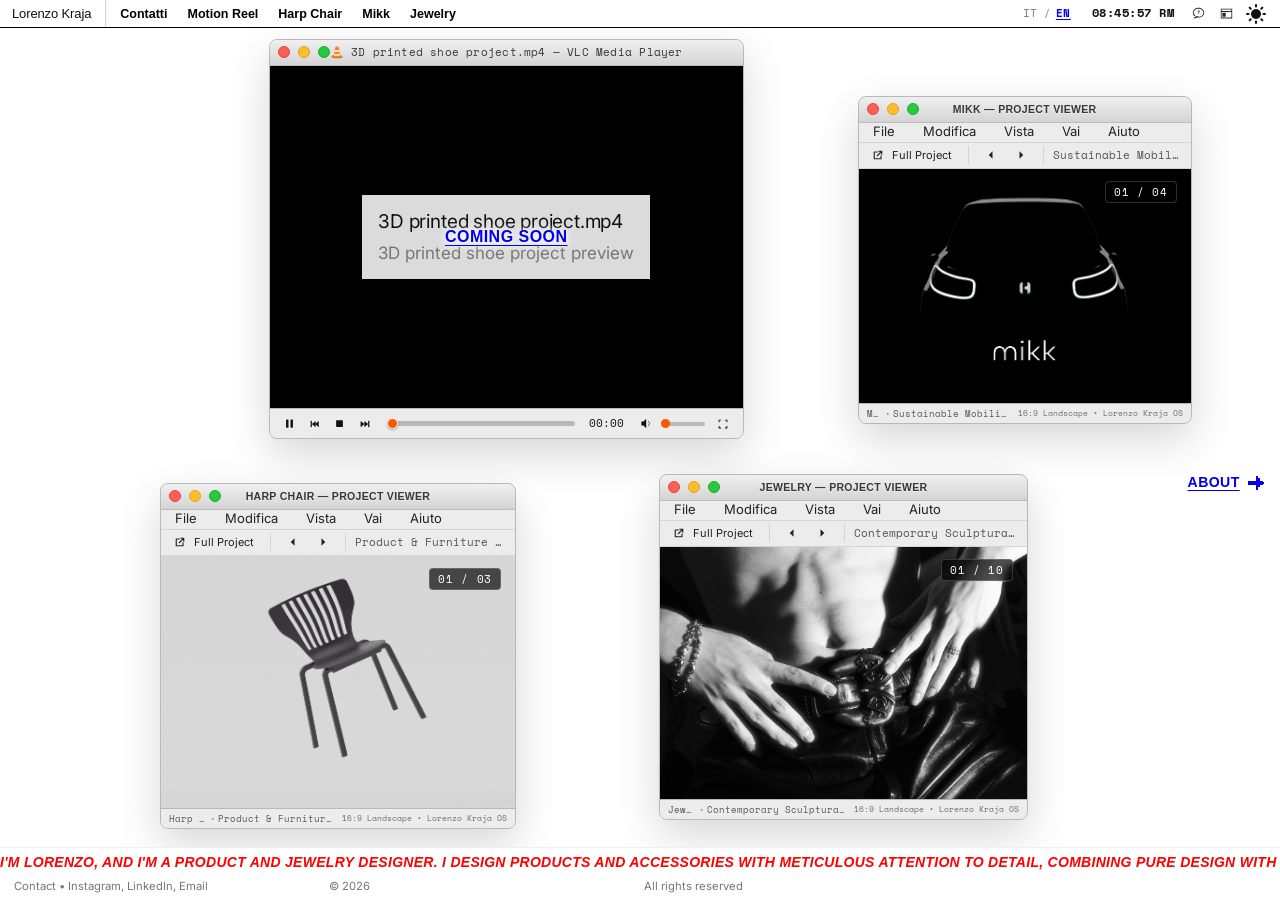
==== index.html @ 07483ec2 "semi def" ====
<!DOCTYPE html>
<html lang="en" dir="ltr">
<head>
    <meta charset="UTF-8">
    <meta name="viewport" content="width=device-width, initial-scale=1.0">
    <title>Lorenzo Kraja — Product & Jewelry Designer</title>
    <meta name="description" content="Product & Jewelry designer che esplora l'intersezione tra materia, scultura indossabile e design industriale.">

    <!-- Open Graph -->
    <meta property="og:type" content="website">
    <meta property="og:title" content="Lorenzo Kraja — Product & Jewelry Designer">
    <meta property="og:description" content="Product & Jewelry designer che esplora l'intersezione tra materia, scultura indossabile e design industriale.">

    <!-- Twitter -->
    <meta name="twitter:card" content="summary_large_image">
    <meta name="twitter:title" content="Lorenzo Kraja — Product & Jewelry Designer">
    <meta name="twitter:description" content="Product & Jewelry designer che esplora l'intersezione tra materia, scultura indossabile e design industriale.">

    <meta name="view-transition" content="same-origin">
    <script>
        (function() {
            var t = sessionStorage.getItem('macos_space_transition');
            if (t === 'to_about') document.documentElement.dataset.vtDirection = 'forward';
            else if (t === 'to_portfolio') document.documentElement.dataset.vtDirection = 'backward';
            if (sessionStorage.getItem('site_intro_played')) {
                document.documentElement.classList.add('intro-already-played');
            }
        })();
    </script>
    <link rel="stylesheet" href="css/style.css">
</head>
<body>
    <!-- Site Intro Splash Overlay -->
    <div id="site-intro-overlay" class="site-intro-overlay" aria-label="Lorenzo Kraja Intro Splash" role="dialog" aria-modal="true">
        <div class="intro-film-grain" aria-hidden="true"></div>
        <div class="intro-logo-center">
            <span class="intro-logo-text">Lorenzo Kraja</span>
        </div>
    </div>

    <div class="film-grain" aria-hidden="true"></div>
    <div id="app"></div>

    <script src="js/i18n.js"></script>
    <script src="js/main.js"></script>
</body>
</html>
---- css/style.css ----
/* ============================================================
   PORTFOLIO — Stylesheet
   ============================================================ */

@import url('https://fonts.googleapis.com/css2?family=Courier+Prime:ital,wght@0,400;0,700;1,400&family=EB+Garamond:ital,wght@1,400;1,500;1,600&family=Inter:wght@400;500;600&family=Newsreader:ital,opsz,wght@1,6..72,400;1,6..72,500;1,6..72,600&family=Space+Mono&display=swap');

/* --- Reset & Base ------------------------------------------ */
*,
*::before,
*::after {
    box-sizing: border-box;
    margin: 0;
    padding: 0;
}

html {
    -webkit-font-smoothing: antialiased;
    -moz-osx-font-smoothing: grayscale;
}

/* --- Color Variables & Dark Theme --- */
:root {
    --bg-color: #ffffff;
    --text-color: #111111;
    --text-muted: #767676;
    --nav-bg: rgba(255, 255, 255, 0.90);
    --border-color: #efefef;
    --media-bg: #f4f4f4;
    --placeholder-bg: rgba(255, 255, 255, 0.86);
    --grain-opacity: 0.16;
    /* Opacità grana tema chiaro (modificabile da 0.0 a 1.0) */

    /* Window Theme (Light / Neutral #ececec with Virgil Abloh silver-gray gradient titlebar) */
    --win-bg: #ececec;
    --win-border: #b8b8b8;
    --win-title-bg: linear-gradient(180deg, #f0f0f0 0%, #e2e2e2 50%, #d4d4d4 100%);
    --win-title-color: #383838;
    --win-title-border: #bcbcbc;
    --win-menubar-bg: #ececec;
    --win-menubar-color: #222222;
    --win-toolbar-bg: #ececec;
    --win-toolbar-border: #d4d4d4;
    --win-btn-bg: #dedede;
    --win-btn-hover: #ffffff;
    --win-btn-border: #c8c8c8;
    --win-status-bg: #ececec;
    --win-status-color: #555555;
    --win-video-bg: #000000;
    --retro-blue: #0000ee;
}

body.dark-theme {
    --bg-color: #202020;
    --text-color: #ffffff;
    --text-muted: #ffffff;
    --nav-bg: rgba(32, 32, 32, 0.90);
    --border-color: #383838;
    --media-bg: #2a2a2a;
    --placeholder-bg: rgba(32, 32, 32, 0.88);
    --grain-opacity: 0.12;
    /* Opacità grana tema scuro (modificabile da 0.0 a 1.0) */
    --retro-blue: #4d94ff;

    /* Window Theme (Dark / Charcoal with sleek dark-gray gradient titlebar) */
    --win-bg: #202020;
    --win-border: #383838;
    --win-title-bg: linear-gradient(180deg, #363636 0%, #2b2b2b 50%, #222222 100%);
    --win-title-color: #e2e2e2;
    --win-title-border: #1a1a1a;
    --win-menubar-bg: #222222;
    --win-menubar-color: #d8dee9;
    --win-toolbar-bg: #262626;
    --win-toolbar-border: #353535;
    --win-btn-bg: #333333;
    --win-btn-hover: #404040;
    --win-btn-border: #444444;
    --win-status-bg: #1c1c1c;
    --win-status-color: #9aa2b1;
    --win-video-bg: #141414;
}

body {
    background-color: var(--bg-color);
    color: var(--text-color);
    font-family: 'Inter', -apple-system, BlinkMacSystemFont, sans-serif;
    font-size: 17px;
    line-height: 1.35;
    margin: 0;
    padding: 0;
    min-height: 100vh;
    transition: background-color 0.3s ease, color 0.3s ease;
    overflow-x: hidden;
}

/* Base background layer in DOM stack so mix-blend-mode blends with page background */
body::before {
    content: "";
    position: fixed;
    inset: 0;
    background-color: var(--bg-color);
    z-index: -2;
    pointer-events: none;
    transition: background-color 0.3s ease;
}

/* --- Seamless Animated Film Grain Overlay --- */
.film-grain {
    position: fixed;
    top: -100%;
    left: -100%;
    width: 300%;
    height: 300%;
    background-image: url('../assets/noise.png');
    background-repeat: repeat;
    background-size: 512px 512px;
    opacity: var(--grain-opacity, 0.16);
    pointer-events: none;
    z-index: 0;
    /* Rimane sotto a testi e immagini (che sono a z-index: 1) */
    animation: animateGrain 8s steps(10) infinite;
    will-change: transform;
}

@keyframes animateGrain {

    0%,
    100% {
        transform: translate(0, 0);
    }

    10% {
        transform: translate(-5%, -10%);
    }

    20% {
        transform: translate(-15%, -20%);
    }

    30% {
        transform: translate(-5%, -10%);
    }

    40% {
        transform: translate(-15%, -20%);
    }

    50% {
        transform: translate(-5%, -10%);
    }

    60% {
        transform: translate(-15%, -20%);
    }

    70% {
        transform: translate(-5%, -10%);
    }

    80% {
        transform: translate(-15%, -20%);
    }

    90% {
        transform: translate(-5%, -10%);
    }
}

@media (prefers-reduced-motion: reduce) {
    .film-grain {
        animation: none;
    }
}

#app {
    position: relative;
    z-index: 1;
}

a {
    color: var(--text-color);
    text-decoration: none;
    transition: color 0.3s ease, opacity 0.2s ease;
}

a:hover {
    opacity: 0.6;
}

button {
    font-family: inherit;
    cursor: pointer;
}

/* --- Theme Toggle Switch (Animated Sun / Moon Icons) --- */
.nb-clock-toggle-wrap {
    display: inline-flex;
    align-items: center;
    gap: 12px;
    margin-left: auto;
}

#live-clock {
    font-family: 'Space Mono', monospace;
    font-size: 12px;
    font-weight: 700;
    letter-spacing: 0.04em;
    min-width: 90px;
    text-align: right;
    display: inline-block;
    color: inherit;
    user-select: none;
}

.nb-theme-toggle {
    background: none;
    border: none;
    padding: 2px;
    cursor: pointer;
    display: inline-flex;
    align-items: center;
    justify-content: center;
    color: inherit;
    outline: none;
    width: 24px;
    height: 24px;
    position: relative;
    user-select: none;
    -webkit-tap-highlight-color: transparent;
    transition: opacity 0.2s ease, transform 0.2s ease;
}

.nb-theme-toggle:hover {
    opacity: 0.75;
    transform: scale(1.08);
}

.nb-theme-toggle:active {
    transform: scale(0.92);
}

.nb-theme-icon-wrap {
    position: relative;
    width: 20px;
    height: 20px;
    display: flex;
    align-items: center;
    justify-content: center;
}

.nb-theme-icon {
    position: absolute;
    inset: 0;
    width: 20px;
    height: 20px;
    pointer-events: none;
    transition: transform 0.42s cubic-bezier(0.16, 1, 0.3, 1),
        opacity 0.32s cubic-bezier(0.16, 1, 0.3, 1);
}

/* Light Theme (Default):
   Sun is black (#111111), fully visible and resting at 0deg.
   Moon is hidden, rotated out at -85deg and scaled down. */
.nb-theme-icon-sun {
    opacity: 1;
    transform: rotate(0deg) scale(1);
    color: var(--text-color);
}

.nb-theme-icon-moon {
    opacity: 0;
    transform: rotate(-85deg) scale(0.35);
    color: var(--text-color);
}

/* Dark Theme (body.dark-theme):
   Sun rotates out, scales down and fades out.
   Moon smoothly rotates into view from -85deg to 0deg, scales up to 1 and becomes white (#ffffff). */
body.dark-theme .nb-theme-icon-sun {
    opacity: 0;
    transform: rotate(85deg) scale(0.35);
}

body.dark-theme .nb-theme-icon-moon {
    opacity: 1;
    transform: rotate(0deg) scale(1);
    color: var(--text-color);
}

/* --- Mobile Hamburger Toggle Button (Desktop: hidden) --- */
.nb-menu-toggle {
    display: none;
    background: none;
    border: none;
    padding: 0;
    width: 28px;
    height: 28px;
    align-items: center;
    justify-content: center;
    color: inherit;
    cursor: pointer;
    outline: none;
    user-select: none;
    -webkit-tap-highlight-color: transparent;
    transition: opacity 0.2s ease, transform 0.15s ease;
}

.nb-menu-toggle:hover {
    opacity: 0.75;
}

.nb-menu-toggle:active {
    transform: scale(0.92);
}

.nb-menu-icon {
    width: 18px;
    height: 12px;
    display: flex;
    flex-direction: column;
    justify-content: space-between;
    pointer-events: none;
}

.nb-menu-line {
    display: block;
    width: 100%;
    height: 1.5px;
    background-color: currentColor;
    border-radius: 1px;
    transition: transform 0.28s cubic-bezier(0.16, 1, 0.3, 1),
        opacity 0.2s ease,
        background-color 0.25s ease;
    transform-origin: center;
}

/* Transizione morbida in 'X' quando aperto */
.nb-menu-toggle.is-open .nb-line-top {
    transform: translateY(5.25px) rotate(45deg);
}

.nb-menu-toggle.is-open .nb-line-bottom {
    transform: translateY(-5.25px) rotate(-45deg);
}

.nb-mobile-menu {
    display: none;
}

/* ============================================================
   CLASSIC MAC OS SYSTEM 7 TOP MENU BAR & DROPDOWN ("TENDINA")
   ============================================================ */
.mac-top-nav {
    position: relative;
    top: 0;
    left: 0;
    right: 0;
    width: 100%;
    height: 28px;
    flex: 0 0 28px;
    z-index: 1000;
    background: #ffffff;
    border-bottom: 1px solid #000000;
    display: flex;
    align-items: center;
    justify-content: space-between;
    padding: 0 12px;
    box-sizing: border-box;
    font-family: 'Chicago', 'Geneva', -apple-system, BlinkMacSystemFont, 'Segoe UI', Roboto, sans-serif;
    user-select: none;
    -webkit-user-select: none;
}

body.dark-theme .mac-top-nav {
    background: #1c1c1e;
    border-bottom: 1px solid #38383a;
    color: #ffffff;
}

.mac-nav-left {
    display: flex;
    align-items: center;
    height: 100%;
    gap: 0;
}

.mac-nav-brand {
    font-size: 13px;
    font-weight: 700;
    color: #000000;
    text-decoration: none;
    padding: 0 14px 0 0;
    height: 100%;
    display: inline-flex;
    align-items: center;
    letter-spacing: -0.01em;
    white-space: nowrap;
    border-right: 1px solid #d4d4d4;
    margin-right: 4px;
}

body.dark-theme .mac-nav-brand {
    color: #ffffff;
    border-right-color: #38383a;
}

.mac-menu-bar-items {
    display: flex;
    align-items: center;
    height: 100%;
    gap: 0;
}

.mac-menu-item {
    position: relative;
    height: 100%;
    display: inline-flex;
    align-items: center;
}

.mac-menu-title {
    background: transparent;
    border: none;
    outline: none;
    height: 100%;
    padding: 0 10px;
    font-family: inherit;
    font-size: 12.5px;
    font-weight: 700;
    color: #000000;
    cursor: pointer;
    display: inline-flex;
    align-items: center;
    white-space: nowrap;
    transition: background 0.08s ease, color 0.08s ease;
}

body.dark-theme .mac-menu-title {
    color: #f2f2f7;
}

/* Classic Mac OS Active / Highlight state: Inverted colors */
.mac-menu-title:hover,
.mac-menu-title.is-active,
.mac-menu-item.is-open .mac-menu-title {
    background: #000000 !important;
    color: #ffffff !important;
}

body.dark-theme .mac-menu-title:hover,
body.dark-theme .mac-menu-title.is-active,
body.dark-theme .mac-menu-item.is-open .mac-menu-title {
    background: #ffffff !important;
    color: #000000 !important;
}

/* --- Right Side: Clock, Icons, Theme Toggle --- */
.mac-nav-right {
    display: flex;
    align-items: center;
    height: 100%;
    gap: 8px;
}

/* --- Mac OS Language Switcher (IT / EN) --- */
.mac-lang-switch {
    display: inline-flex;
    align-items: center;
    gap: 3px;
    font-family: 'Geneva', 'Chicago', 'Space Mono', monospace;
    font-size: 11px;
    font-weight: 600;
    line-height: 1;
    user-select: none;
    -webkit-user-select: none;
    margin-right: 4px;
}

.mac-lang-btn {
    background: transparent;
    border: none;
    padding: 2px 3px;
    margin: 0;
    font-family: inherit;
    font-size: 11px;
    font-weight: 500;
    letter-spacing: 0.04em;
    color: #767676;
    cursor: pointer;
    border-radius: 2px;
    transition: color 0.15s ease, background-color 0.15s ease;
    text-transform: uppercase;
    line-height: 1;
}

.mac-lang-btn:hover {
    color: #000000;
    background-color: rgba(0, 0, 0, 0.06);
}

.mac-lang-btn.active {
    color: #0000ee;
    font-weight: 700;
    text-decoration: underline;
    text-underline-offset: 2px;
}

.mac-lang-sep {
    color: #a8a8a8;
    font-size: 10px;
    line-height: 1;
    pointer-events: none;
}

body.dark-theme .mac-lang-btn {
    color: #8e8e8e;
}

body.dark-theme .mac-lang-btn:hover {
    color: #ffffff;
    background-color: rgba(255, 255, 255, 0.08);
}

body.dark-theme .mac-lang-btn.active {
    color: #4d94ff;
    font-weight: 700;
}

body.dark-theme .mac-lang-sep {
    color: #666666;
}

/* Dedicated Monograph Pages Nav Bar (nb-clock-toggle-wrap) */
.nb-clock-toggle-wrap .mac-lang-switch {
    margin-right: 8px;
}

.mac-clock {
    font-family: 'Geneva', 'Chicago', 'Space Mono', monospace;
    font-size: 11.5px;
    font-weight: 600;
    color: #000000;
    padding: 0 6px;
    letter-spacing: 0.02em;
    white-space: nowrap;
}

body.dark-theme .mac-clock {
    color: #ffffff;
}

.mac-help-icon,
.mac-app-icon {
    display: inline-flex;
    align-items: center;
    justify-content: center;
    width: 20px;
    height: 20px;
    color: #000000;
    opacity: 0.85;
    cursor: default;
}

body.dark-theme .mac-help-icon,
body.dark-theme .mac-app-icon {
    color: #ffffff;
}

.mac-theme-toggle {
    background: transparent;
    border: none;
    cursor: pointer;
    padding: 2px;
    display: inline-flex;
    align-items: center;
    justify-content: center;
    color: inherit;
    border-radius: 4px;
}

.mac-theme-toggle:hover {
    background: rgba(0, 0, 0, 0.08);
}

body.dark-theme .mac-theme-toggle:hover {
    background: rgba(255, 255, 255, 0.15);
}

.mac-menu-toggle {
    display: none;
    background: transparent;
    border: none;
    cursor: pointer;
    padding: 4px;
    color: inherit;
}

/* ============================================================
   HOVER PREVIEW POPOVER ("Finestrella di anteprima")
   ============================================================ */
.mac-preview-popover {
    position: absolute;
    top: calc(100% + 1px);
    left: 0;
    width: 215px;
    background: #ffffff;
    border: 1px solid #000000;
    box-shadow: 2px 2px 0px #000000;
    z-index: 1050;
    display: none;
    pointer-events: none;
    opacity: 0;
    transform: translateY(2px);
    transition: opacity 0.12s ease, transform 0.12s ease;
    text-align: left;
}

body.dark-theme .mac-preview-popover {
    background: #1c1c1e;
    border-color: #48484a;
    box-shadow: 2px 2px 0px rgba(0, 0, 0, 0.8);
    color: #ffffff;
}

/* Show on hover */
.mac-menu-item:hover > .mac-preview-popover {
    display: block;
    pointer-events: auto;
    opacity: 1;
    transform: translateY(0);
}

/* Bridge invisible gap so mouse can enter the popover smoothly */
.mac-preview-popover::before {
    content: '';
    position: absolute;
    top: -6px;
    left: 0;
    right: 0;
    height: 6px;
}

/* When dropdown is open, suppress hover popover */
.mac-menu-has-dropdown.is-open > .mac-preview-popover {
    display: none !important;
}

.mac-popover-titlebar {
    height: 17px;
    background: repeating-linear-gradient(to bottom, #000000 0px, #000000 1px, #ffffff 1px, #ffffff 3px);
    border-bottom: 1px solid #000000;
    display: flex;
    align-items: center;
    justify-content: space-between;
    padding: 0 4px;
    box-sizing: border-box;
}

body.dark-theme .mac-popover-titlebar {
    background: repeating-linear-gradient(to bottom, #555555 0px, #555555 1px, #1c1c1e 1px, #1c1c1e 3px);
    border-bottom-color: #48484a;
}

.mac-popover-close {
    width: 9px;
    height: 9px;
    border: 1px solid #000000;
    background: #ffffff;
    box-shadow: inset 1px 1px 0 #777777;
    flex-shrink: 0;
}

body.dark-theme .mac-popover-close {
    border-color: #555555;
    background: #2c2c2e;
}

.mac-popover-zoom {
    width: 9px;
    height: 9px;
    border: 1px solid #000000;
    background: #ffffff;
    box-shadow: inset -1px -1px 0 #777777;
    flex-shrink: 0;
}

body.dark-theme .mac-popover-zoom {
    border-color: #555555;
    background: #2c2c2e;
}

.mac-popover-title {
    background: #ffffff;
    padding: 0 5px;
    font-size: 9.5px;
    font-weight: 700;
    color: #000000;
    text-transform: uppercase;
    letter-spacing: 0.04em;
    white-space: nowrap;
}

body.dark-theme .mac-popover-title {
    background: #1c1c1e;
    color: #ffffff;
}

.mac-popover-body {
    padding: 8px;
    display: flex;
    flex-direction: column;
    gap: 6px;
}

.mac-popover-thumb {
    width: 100%;
    height: 105px;
    border: 1px solid #000000;
    overflow: hidden;
    background: #ececec;
}

body.dark-theme .mac-popover-thumb {
    border-color: #48484a;
    background: #2c2c2e;
}

.mac-popover-thumb img {
    width: 100%;
    height: 100%;
    object-fit: cover;
    display: block;
}

.mac-popover-meta {
    display: flex;
    flex-direction: column;
    gap: 2px;
}

.mac-popover-meta strong {
    font-size: 11.5px;
    font-weight: 700;
    color: #000000;
}

body.dark-theme .mac-popover-meta strong {
    color: #ffffff;
}

.mac-popover-meta span {
    font-size: 10px;
    color: #666666;
}

body.dark-theme .mac-popover-meta span {
    color: #a0a0a5;
}

.mac-popover-tag {
    font-size: 9.5px !important;
    font-weight: 700 !important;
    color: var(--retro-blue) !important;
    letter-spacing: 0.04em;
    text-transform: uppercase;
    margin-top: 1px;
}

.mac-popover-action {
    font-size: 10px !important;
    font-weight: 600 !important;
    color: var(--retro-blue) !important;
    cursor: pointer;
    margin-top: 2px;
}

.mac-popover-link {
    font-size: 10.5px;
    font-weight: 700;
    color: var(--retro-blue) !important;
    text-decoration: underline !important;
    text-underline-offset: 2px;
    margin-top: 2px;
    display: inline-block;
}

/* Contact Popover specific */
.mac-popover-header-row {
    display: flex;
    align-items: center;
    gap: 8px;
}

.mac-popover-avatar {
    width: 32px;
    height: 32px;
    border: 1px solid #000000;
    background: #000000;
    color: #ffffff;
    display: flex;
    align-items: center;
    justify-content: center;
    font-size: 12px;
    font-weight: 700;
    flex-shrink: 0;
}

body.dark-theme .mac-popover-avatar {
    background: #ffffff;
    color: #000000;
}

.mac-popover-hint {
    font-size: 10px;
    color: #444444;
    padding: 4px 6px;
    background: #f4f4f4;
    border: 1px dashed #cccccc;
    margin-top: 4px;
    text-align: center;
}

body.dark-theme .mac-popover-hint {
    background: #252528;
    border-color: #48484a;
    color: #c0c0c5;
}

/* ============================================================
   CLASSIC MAC OS CONTACT DROPDOWN MENU ("Tendina")
   ============================================================ */
.mac-dropdown-menu {
    position: absolute;
    top: 100%;
    left: 0;
    min-width: 250px;
    background: #ffffff;
    border: 1px solid #000000;
    box-shadow: 2px 2px 0px #000000;
    padding: 3px 0;
    z-index: 1200;
    display: none;
    box-sizing: border-box;
}

body.dark-theme .mac-dropdown-menu {
    background: #1c1c1e;
    border-color: #555555;
    box-shadow: 2px 2px 0px rgba(0, 0, 0, 0.85);
}

.mac-dropdown-menu::before {
    content: '';
    position: absolute;
    top: -6px;
    left: 0;
    right: 0;
    height: 6px;
}

.mac-dropdown-menu.is-open,
.mac-menu-has-dropdown:hover > .mac-dropdown-menu {
    display: block !important;
}

.mac-menu-has-dropdown:hover > .mac-menu-title {
    background: #000000 !important;
    color: #ffffff !important;
}

body.dark-theme .mac-menu-has-dropdown:hover > .mac-menu-title {
    background: #ffffff !important;
    color: #000000 !important;
}

.mac-dropdown-item {
    display: flex;
    align-items: center;
    gap: 9px;
    padding: 5px 12px;
    color: #000000;
    text-decoration: none;
    font-size: 12px;
    font-weight: 500;
    line-height: 1.35;
    cursor: pointer;
    user-select: none;
    -webkit-user-select: none;
    transition: background 0.05s ease, color 0.05s ease;
}

body.dark-theme .mac-dropdown-item {
    color: #f2f2f7;
}

/* Classic Mac OS menu hover: Solid inversion */
.mac-dropdown-item:hover {
    background: #000000 !important;
    color: #ffffff !important;
}

body.dark-theme .mac-dropdown-item:hover {
    background: #007aff !important;
    color: #ffffff !important;
}

.mac-item-icon {
    width: 15px;
    height: 15px;
    display: inline-flex;
    align-items: center;
    justify-content: center;
    flex-shrink: 0;
    color: currentColor;
}

.mac-item-text {
    flex: 1;
    white-space: nowrap;
}

.mac-item-arrow {
    font-size: 11px;
    opacity: 0.7;
    margin-left: 6px;
}

.mac-dropdown-divider {
    height: 1px;
    background: #000000;
    margin: 4px 1px;
    border: none;
}

body.dark-theme .mac-dropdown-divider {
    background: #444446;
}

/* ============================================================
   RESPONSIVE ADAPTATIONS (<= 900px)
   ============================================================ */
@media (max-width: 900px) {
    .mac-top-nav {
        padding: 0 8px;
    }

    .mac-menu-bar-items,
    .mac-help-icon,
    .mac-app-icon {
        display: none !important;
    }

    .mac-menu-toggle {
        display: inline-flex !important;
    }
}

/* --- Top Navigation (Clean Two-Column Layout: Logo Left, Utilities Right) --- */
.nb-top-nav {
    position: absolute;
    top: 0;
    left: 0;
    right: 0;
    width: 100%;
    z-index: 100;
    background: transparent;
    display: flex;
    justify-content: space-between;
    align-items: center;
    padding: 10px 14px 12px 14px;
    font-size: 16px;
    color: var(--text-color);
    transition: color 0.25s ease;
    pointer-events: none;
    box-sizing: border-box;
}

.nb-nav-col-1,
.nb-nav-col-4 {
    color: var(--text-color);
    transition: color 0.25s ease, text-shadow 0.25s ease;
    display: flex;
    align-items: center;
    pointer-events: auto;
}

.nb-nav-col-4 {
    justify-content: flex-end;
}

.nb-nav-col-1 a,
.nb-nav-col-4 a {
    color: inherit;
    transition: color 0.25s ease, opacity 0.2s ease, text-shadow 0.25s ease;
}

/* Inversione monocromatica (bianco puro con ombra morbida quando passa sopra immagini) */
.nb-nav-col-1.nb-contrast-invert,
.nb-nav-col-4.nb-contrast-invert {
    color: #ffffff !important;
    text-shadow: 0 1px 4px rgba(0, 0, 0, 0.55);
}

.nb-nav-col-1.nb-contrast-invert a,
.nb-nav-col-4.nb-contrast-invert a {
    color: #ffffff !important;
    text-shadow: 0 1px 4px rgba(0, 0, 0, 0.55);
}

.nb-contrast-invert .nb-theme-icon {
    color: #ffffff !important;
    filter: drop-shadow(0 1px 4px rgba(0, 0, 0, 0.65));
}

.nb-contrast-invert .nb-menu-line {
    background-color: #ffffff !important;
    box-shadow: 0 1px 4px rgba(0, 0, 0, 0.65);
}

.nb-nav-home-link {
    text-decoration: none;
    color: inherit;
    cursor: pointer;
    font-weight: 500;
    display: inline-flex;
    align-items: center;
    gap: 10px;
    position: relative;
    white-space: nowrap;
    min-height: 22px;
    transition: opacity 0.2s ease, color 0.25s ease;
}

.nb-nav-home-link:hover {
    opacity: 0.82;
}

.nb-nav-about-top {
    font-family: inherit;
    font-size: 16px;
    font-weight: 500;
    text-decoration: none;
    color: inherit;
    margin-right: 28px;
    display: inline-flex;
    align-items: center;
    line-height: 1;
    white-space: nowrap;
    transition: opacity 0.2s ease, color 0.25s ease;
}

.nb-nav-about-top:hover {
    opacity: 0.72;
}

.nb-nav-home-text {
    display: inline-block !important;
    opacity: 1 !important;
    visibility: visible !important;
}

.nb-nav-logo-dock {
    display: none !important;
}

/* --- Docking 3D Spinning Logo GIF --- */
.nb-nav-logo-dock {
    position: absolute;
    top: 1px;
    left: 0;
    transform-origin: 0 0;
    display: inline-flex;
    align-items: center;
    pointer-events: auto;
    cursor: pointer;
    will-change: transform;
    z-index: 105;
    transition: transform 0.46s cubic-bezier(0.16, 1, 0.3, 1);
}

body.is-docked .nb-nav-logo-dock {
    transform: translate3d(0, 0, 0) scale(1) !important;
}

.nb-dock-gif {
    height: 19px;
    width: auto;
    display: block;
    user-select: none;
    -webkit-user-drag: none;
    pointer-events: none;
}

.nb-dock-light {
    display: block;
}

.nb-dock-dark {
    display: none;
}

body.dark-theme .nb-dock-light {
    display: none;
}

body.dark-theme .nb-dock-dark {
    display: block;
}

/* Hero placeholder maintaining exact spacing */
.fg-hero-logo-placeholder {
    width: 100%;
    aspect-ratio: 460 / 74;
    max-height: 96px;
    pointer-events: none;
    visibility: hidden;
}

.nb-nav-col-3 {
    grid-column: 3;
    display: flex;
    align-items: center;
}

.nb-nav-col-4 {
    grid-column: 4;
    display: flex;
    justify-content: space-between;
    align-items: center;
}

/* --- Hero (Retained for archive / layout fallback) --------- */
.nb-hero {
    display: grid;
    grid-template-columns: repeat(4, 1fr);
    gap: 8px;
    margin-top: 135px;
    margin-bottom: 195px;
}

.nb-hero-text {
    grid-column: 1;
    font-size: 21px;
    line-height: 1.25;
    letter-spacing: -0.02em;
    font-weight: 400;
    max-width: 340px;
}

/* ============================================================
   FREE GAME HERO — Virgil Abloh public---domain.com Style
   Font: Courier Prime for bio, Helvetica Neue Bold for TOC & headers
   ============================================================ */

.fg-hero {
    padding: 16px 14px 40px 14px;
    margin-bottom: 0;
}

/* --- Row 1: Grid matching Foto 2 (Left: Bio + Logo; Right: TOC) --- */
.fg-hero-grid {
    display: grid;
    grid-template-columns: 1.32fr 0.78fr;
    gap: 40px;
    align-items: flex-start;
    margin-bottom: 44px;
}

.fg-hero-col-left {
    display: flex;
    flex-direction: column;
    align-items: flex-start;
}

.fg-intro-text {
    width: 100%;
    max-width: 820px;
}

.fg-intro-text p {
    font-family: 'Courier Prime', 'Courier New', Courier, monospace;
    font-size: 26px;
    line-height: 1.25;
    font-weight: 400;
    color: var(--text-color);
    letter-spacing: 0.005em;
    margin: 0;
    transition: color 0.25s ease;
}

/* --- Top Navbar Center: 3D Spinning Logo GIF --- */
.nb-nav-center-logo {
    position: absolute;
    left: 50%;
    top: 50%;
    transform: translate(-50%, -50%);
    display: flex;
    align-items: center;
    justify-content: center;
    z-index: 102;
    pointer-events: auto;
}

.nb-nav-logo-link {
    display: inline-flex;
    align-items: center;
    justify-content: center;
    text-decoration: none;
    line-height: 1;
    cursor: pointer;
    transition: transform 0.22s cubic-bezier(0.16, 1, 0.3, 1), opacity 0.2s ease;
}

.nb-nav-logo-link:hover {
    transform: scale(1.08);
    opacity: 0.9;
}

.nb-nav-spinning-logo {
    height: 19px;
    width: auto;
    object-fit: contain;
    user-select: none;
    -webkit-user-drag: none;
}

.nb-nav-center-logo .fg-logo-light {
    display: block;
}

.nb-nav-center-logo .fg-logo-dark {
    display: none;
}

body.dark-theme .nb-nav-center-logo .fg-logo-light {
    display: none !important;
}

body.dark-theme .nb-nav-center-logo .fg-logo-dark {
    display: block !important;
}

@media (max-width: 768px) {
    .nb-nav-spinning-logo {
        height: 16px;
    }
}

/* 3D Spinning Logo GIF (Sitting under bio text on the left, matching Foto 2) */
.fg-hero-logo-wrap {
    margin: 16px 0 0 0;
    width: 100%;
    max-width: 640px;
    overflow: hidden;
    display: flex;
    align-items: center;
}

.fg-hero-logo-link {
    display: block;
    width: 100%;
    text-decoration: none;
    cursor: pointer;
    transition: opacity 0.2s ease;
}

.fg-hero-logo-link:hover {
    opacity: 0.88;
}

.fg-hero-spinning-logo {
    width: 100%;
    height: auto;
    display: block;
    user-select: none;
    -webkit-user-drag: none;
    pointer-events: none;
}

.fg-logo-light {
    display: block;
}

.fg-logo-dark {
    display: none;
}

body.dark-theme .fg-logo-light {
    display: none;
}

body.dark-theme .fg-logo-dark {
    display: block;
}

/* --- Right Column: Table of Contents (Matching Foto 2) --- */
.fg-hero-col-right {
    display: flex;
    justify-content: flex-start;
    padding-top: 2px;
}

.fg-toc {
    display: flex;
    flex-direction: column;
    align-items: center;
}

.fg-toc-header {
    display: flex;
    flex-direction: column;
    align-items: center;
    text-align: center;
    margin-bottom: 16px;
    line-height: 1.2;
}

.fg-toc-label-main,
.fg-toc-label-sub {
    font-family: 'Helvetica Neue', Helvetica, Arial, sans-serif;
    font-size: 26px;
    font-weight: 700;
    text-transform: uppercase;
    letter-spacing: 0.03em;
    color: var(--text-color);
    transition: color 0.25s ease;
}

.fg-toc-list {
    display: flex;
    gap: 36px;
}

.fg-toc-col {
    display: flex;
    flex-direction: column;
    align-items: flex-start;
    gap: 6px;
}

.fg-toc-item {
    font-family: 'Helvetica Neue', Helvetica, Arial, sans-serif;
    font-size: 26px;
    font-weight: 700;
    text-transform: uppercase;
    letter-spacing: 0.03em;
    color: #ff0000 !important;
    text-decoration: none;
    line-height: 1.22;
    transition: opacity 0.15s ease, color 0.25s ease;
    white-space: nowrap;
}

body.dark-theme .fg-toc-item {
    color: #ff6b6b !important;
}

.fg-toc-item:hover {
    text-decoration: underline;
    opacity: 0.82;
}

.fg-toc-num {
    margin-right: 6px;
}

/* --- Bottom Section: Table of Contents (Right-aligned Virgil Abloh Style) --- */
.fg-bottom-toc-section {
    position: relative;
    width: 100%;
    display: flex;
    justify-content: flex-end;
    padding: 60px 4vw 80px 4vw;
    box-sizing: border-box;
    scroll-margin-top: 80px;
}

.fg-bottom-toc-wrap {
    display: flex;
    justify-content: flex-end;
}

/* ============================================================
   PROJECTS SHOWCASE (Alternating Left / Right OS Windows)
   ============================================================ */
.fg-projects-showcase {
    position: relative;
    width: 100%;
    padding: 60px 4vw 100px 4vw;
    display: flex;
    flex-direction: column;
    gap: 90px;
    box-sizing: border-box;
}

.fg-project-row {
    position: relative;
    width: 100%;
    display: flex;
    box-sizing: border-box;
    scroll-margin-top: 80px;
}

/* Staggered Alternating Cadence */
.fg-project-row.is-left {
    justify-content: flex-start;
}

.fg-project-row.is-right {
    justify-content: flex-end;
}

.fg-project-window-shell {
    position: relative;
    display: flex;
    flex-direction: column;
    width: min(840px, 54vw);
    max-width: 880px;
}

.fg-project-row.is-left .fg-project-window-shell {
    margin-left: 2vw;
    margin-right: auto;
}

.fg-project-row.is-right .fg-project-window-shell {
    margin-left: auto;
    margin-right: 2vw;
}

/* Editorial Project Stamp above window (Virgil Abloh public---domain typography) */
.fg-project-row-stamp {
    display: flex;
    align-items: baseline;
    gap: 8px;
    margin-bottom: 12px;
    font-family: 'Space Mono', monospace;
    font-size: 11px;
    letter-spacing: 0.04em;
    color: var(--text-muted);
}

.fg-stamp-num {
    color: var(--text-color);
    font-weight: 700;
}

.fg-stamp-title {
    color: var(--text-color);
    font-weight: 700;
    letter-spacing: 0.06em;
}

.fg-stamp-meta {
    opacity: 0.75;
    margin-left: 4px;
}

/* Windows General Styling */
.fg-hero-window {
    background: var(--win-bg);
    border: 1px solid var(--win-border);
    border-radius: 8px;
    box-shadow: 0 16px 44px rgba(0, 0, 0, 0.16), 0 2px 8px rgba(0, 0, 0, 0.06);
    transition: box-shadow 0.25s ease, background-color 0.25s ease, border-color 0.25s ease;
    user-select: none;
    position: relative;
}

.fg-hero-window.is-focused {
    box-shadow: 0 20px 52px rgba(0, 0, 0, 0.22), 0 4px 12px rgba(0, 0, 0, 0.08);
}

body.dark-theme .fg-hero-window {
    background: var(--win-bg);
    border-color: rgba(255, 255, 255, 0.14);
    box-shadow: 0 18px 48px rgba(0, 0, 0, 0.65), 0 2px 8px rgba(0, 0, 0, 0.35);
}

body.dark-theme .fg-hero-window.is-focused {
    border-color: rgba(255, 255, 255, 0.25);
    box-shadow: 0 24px 60px rgba(0, 0, 0, 0.8), 0 4px 12px rgba(0, 0, 0, 0.45);
}

.fg-hero-window.is-dragging {
    transition: none !important;
    box-shadow: 0 30px 70px rgba(0, 0, 0, 0.35), 0 8px 20px rgba(0, 0, 0, 0.18) !important;
    cursor: grabbing !important;
    z-index: 999 !important;
}

.fg-hero-window.is-resizing {
    transition: none !important;
    user-select: none !important;
    z-index: 999 !important;
}

.fg-project-window {
    width: 100%;
    height: auto !important;
    position: relative !important;
    display: flex;
    flex-direction: column;
    flex-shrink: 0;
    overflow: visible;
}

.fg-hero-window .kali-titlebar {
    height: 26px;
    cursor: grab;
    user-select: none;
    touch-action: none;
    padding: 0 8px;
}

.fg-hero-window .kali-title-text {
    font-size: 10.5px;
    letter-spacing: 0.03em;
}

.fg-hero-window.is-dragging .kali-titlebar {
    cursor: grabbing;
}

.fg-hero-window .kali-menubar {
    height: 20px;
    font-size: 10px;
    padding: 0 8px;
}

.fg-hero-window .kali-nav-toolbar {
    height: 26px;
    display: flex;
    align-items: center;
    padding: 0 6px;
    background: var(--win-toolbar-bg);
    border-bottom: 1px solid var(--win-toolbar-border);
    font-size: 10.5px;
}

/* Content Area — Image Preview & Continuous Slideshow (Flexible Height) */
.fg-hero-window-content {
    position: relative;
    overflow: hidden;
    display: flex;
    align-items: center;
    justify-content: center;
    background: var(--media-bg);
    width: 100%;
    flex: 1 1 0 !important;
    min-height: 0 !important;
    text-decoration: none;
    cursor: pointer;
    transition: background-color 0.25s ease;
}

.fg-slides-track {
    position: absolute;
    inset: 0;
    width: 100%;
    height: 100%;
}

.fg-slide {
    position: absolute;
    inset: 0;
    width: 100%;
    height: 100%;
    opacity: 0;
    visibility: hidden;
    transition: opacity 0.8s cubic-bezier(0.4, 0, 0.2, 1);
    pointer-events: none;
}

.fg-slide.is-active {
    opacity: 1;
    visibility: visible;
    z-index: 2;
    pointer-events: auto;
}

.fg-slide img {
    width: 100%;
    height: 100%;
    object-fit: cover;
    display: block;
    user-select: none;
    -webkit-user-drag: none;
    transition: transform 0.6s cubic-bezier(0.16, 1, 0.3, 1);
}

.fg-hero-window:hover .fg-slide.is-active img {
    transform: scale(1.025);
}

.fg-hero-window-placeholder {
    font-family: 'Space Mono', monospace;
    font-size: 13px;
    color: var(--text-muted);
    text-transform: uppercase;
    letter-spacing: 0.1em;
}

/* Slide Counter (01 / 05) */
.fg-slides-counter {
    position: absolute;
    top: 12px;
    right: 14px;
    z-index: 10;
    font-family: 'Space Mono', monospace;
    font-size: 11px;
    color: #ffffff;
    background: rgba(0, 0, 0, 0.68);
    padding: 3px 8px;
    border-radius: 4px;
    letter-spacing: 0.06em;
    backdrop-filter: blur(4px);
    -webkit-backdrop-filter: blur(4px);
    pointer-events: none;
    border: 1px solid rgba(255, 255, 255, 0.18);
}

/* Superimposed "FULL PROJECT" Overlay on Hover (in sovraimpressione) */
.fg-project-overlay {
    position: absolute;
    inset: 0;
    width: 100%;
    height: 100%;
    display: flex;
    align-items: center;
    justify-content: center;
    background: rgba(0, 0, 0, 0.32);
    backdrop-filter: blur(2px);
    -webkit-backdrop-filter: blur(2px);
    opacity: 0;
    visibility: hidden;
    transition: opacity 0.28s cubic-bezier(0.16, 1, 0.3, 1), visibility 0.28s ease;
    z-index: 15;
    pointer-events: none;
}

.fg-hero-window-content:hover .fg-project-overlay,
.fg-hero-window:hover .fg-project-overlay,
.fg-hero-window.hover-test .fg-project-overlay {
    opacity: 1;
    visibility: visible;
}

.fg-project-overlay-center {
    display: inline-flex;
    align-items: center;
    gap: 10px;
    padding: 10px 22px;
    background: #0000ee;
    color: #ffffff;
    border: 1px solid rgba(255, 255, 255, 0.35);
    border-radius: 4px;
    font-family: 'Space Mono', monospace;
    font-size: 13px;
    font-weight: 700;
    letter-spacing: 0.12em;
    text-transform: uppercase;
    box-shadow: 0 10px 30px rgba(0, 0, 0, 0.4), 0 2px 6px rgba(0, 0, 0, 0.25);
    transform: translateY(8px) scale(0.96);
    transition: transform 0.28s cubic-bezier(0.16, 1, 0.3, 1), background-color 0.2s ease, box-shadow 0.2s ease;
}

.fg-hero-window-content:hover .fg-project-overlay-center,
.fg-hero-window:hover .fg-project-overlay-center,
.fg-hero-window.hover-test .fg-project-overlay-center {
    transform: translateY(0) scale(1);
}

body.dark-theme .fg-project-overlay-center {
    background: #2563eb;
    border-color: rgba(255, 255, 255, 0.4);
    color: #ffffff;
    box-shadow: 0 12px 36px rgba(0, 0, 0, 0.65);
}

.fg-overlay-badge {
    display: inline-block;
}

.fg-overlay-arrow {
    display: inline-block;
    font-size: 15px;
    transition: transform 0.2s ease;
}

.fg-hero-window-content:hover .fg-overlay-arrow,
.fg-hero-window:hover .fg-overlay-arrow {
    transform: translateX(4px);
}

.fg-hero-window .kali-statusbar {
    height: 20px;
    display: flex;
    align-items: center;
    justify-content: space-between;
    padding: 0 8px;
    background: var(--win-status-bg);
    border-top: 1px solid var(--win-border);
    font-family: 'Space Mono', monospace;
    font-size: 8.5px;
    color: var(--win-status-color);
    overflow: hidden;
    gap: 6px;
}

.fg-hero-window .kali-status-left {
    display: flex;
    align-items: center;
    gap: 4px;
    white-space: nowrap;
    overflow: hidden;
    text-overflow: ellipsis;
    min-width: 0;
    flex: 1 1 auto;
}

.fg-hero-window .kali-status-left span {
    white-space: nowrap;
    overflow: hidden;
    text-overflow: ellipsis;
}

.fg-hero-window .kali-status-right {
    white-space: nowrap;
    flex-shrink: 0;
    font-size: 8px;
    opacity: 0.85;
}


/* ============================================================
   SIDE FLOATING ABOUT BUTTON (Right Edge, Mid-Height)
   ============================================================ */
.fg-side-about,
.fg-bottom-center-about {
    position: fixed !important;
    right: 24px !important;
    top: 50% !important;
    left: auto !important;
    bottom: auto !important;
    transform: translateY(-50%) !important;
    display: flex;
    align-items: center;
    justify-content: center;
    z-index: 9999;
    pointer-events: auto;
    margin: 0 !important;
}

.fg-desktop-about-link {
    display: inline-flex;
    align-items: center;
    gap: 8px;
    font-family: 'Space Mono', monospace;
    font-size: 12px;
    font-weight: 700;
    letter-spacing: 0.1em;
    text-transform: uppercase;
    color: var(--text-color);
    background: var(--win-tab-bg, rgba(120, 120, 120, 0.08));
    border: 1px solid var(--border-color);
    padding: 8px 20px;
    border-radius: 999px;
    text-decoration: none;
    box-shadow: 0 4px 16px rgba(0, 0, 0, 0.12);
    backdrop-filter: blur(14px);
    -webkit-backdrop-filter: blur(14px);
    transition: all 0.22s cubic-bezier(0.16, 1, 0.3, 1);
    cursor: pointer;
}

.fg-desktop-about-link:hover {
    background: var(--text-color);
    color: var(--bg-color);
    transform: translateX(-4px);
    box-shadow: 0 6px 20px rgba(0, 0, 0, 0.22);
}

/* Inverted Side Button for About page (Left Edge, Mid-Height, Adv Scam Style) */
.fg-side-about.fg-side-about-back {
    left: 14px !important;
    right: auto !important;
    top: 50% !important;
    transform: translateY(-50%) !important;
    z-index: 9990 !important;
    background: transparent !important;
    border: none !important;
    box-shadow: none !important;
    padding: 0 !important;
}

.sd-scam-home-link {
    font-family: 'Helvetica Neue', Helvetica, Arial, sans-serif;
    font-size: clamp(20px, 1.8vw, 26px);
    font-weight: 700;
    text-transform: uppercase;
    letter-spacing: 0.03em;
    color: var(--retro-blue) !important;
    text-decoration: none !important;
    line-height: 1;
    cursor: pointer;
    display: inline-flex;
    align-items: center;
    gap: 9px;
    white-space: nowrap;
    animation: scamAdvBlink 0.65s steps(1, start) infinite;
    transition: transform 0.15s ease;
}

.sd-scam-home-link .sd-scam-about-text {
    text-decoration: underline !important;
    text-underline-offset: 3px;
    text-decoration-thickness: 1.5px;
}

.sd-scam-arrow-left-wrap {
    display: inline-flex;
    align-items: center;
    justify-content: center;
    animation: scamArrowNudgeLeft 0.35s steps(1) infinite;
}

.sd-scam-arrow-left-svg {
    display: block;
    width: clamp(16px, 1.4vw, 20px);
    height: clamp(16px, 1.4vw, 20px);
    fill: currentColor;
    shape-rendering: crispEdges;
}

body.dark-theme .sd-scam-home-link {
    color: var(--retro-blue) !important;
}

.sd-scam-home-link:hover {
    animation-play-state: paused;
    opacity: 1 !important;
    visibility: visible !important;
    transform: scale(1.06);
}

.sd-scam-home-link:hover .sd-scam-arrow-left-wrap {
    animation-play-state: paused;
    transform: translateX(-3px);
}

@keyframes scamArrowNudgeLeft {
    0%, 49.9% {
        transform: translateX(0);
    }
    50%, 100% {
        transform: translateX(-4px);
    }
}

@media (max-width: 768px) {
    .fg-desktop-bottom-bar {
        height: 44px !important;
        padding: 0 14px !important;
        padding-bottom: env(safe-area-inset-bottom, 0px) !important;
        flex-direction: row !important;
    }

    .fg-side-about,
    .fg-bottom-center-about {
        position: fixed !important;
        right: 16px !important;
        bottom: 24px !important;
        top: auto !important;
        left: auto !important;
        transform: none !important;
        margin: 0 !important;
        z-index: 100 !important;
    }

    .fg-side-about.fg-side-about-back {
        left: 14px !important;
        right: auto !important;
        bottom: 58px !important;
        top: auto !important;
        transform: none !important;
    }

    .fg-bottom-desktop-only {
        display: none !important;
    }

    .fg-bottom-brand {
        max-width: 36%;
        white-space: nowrap;
        overflow: hidden;
        text-overflow: ellipsis;
        font-size: 10px;
    }

    .fg-bottom-copy {
        max-width: 36%;
        white-space: nowrap;
        overflow: hidden;
        text-overflow: ellipsis;
        font-size: 10px;
        text-align: right;
    }

    .fg-desktop-about-link {
        padding: 5px 14px;
        font-size: 11px;
    }
}

/* ============================================================
   SOPHIA DENISON STYLE HERO (TOC Left, Centered VLC Landscape Reel)
   ============================================================ */
.sd-hero-section {
    position: relative;
    width: 100%;
    min-height: calc(100vh - 54px - 44px);
    min-height: calc(100svh - 54px - 44px);
    display: grid;
    grid-template-columns: 1fr auto 1fr;
    align-items: center; /* Vertically centers left TOC and center VLC window */
    padding: 20px 14px 20px 14px;
    box-sizing: border-box;
    scroll-margin-top: 54px;
}

/* Left Column: Works Table of Contents (Vertically Centered) */
.sd-hero-left {
    display: flex;
    flex-direction: column;
    align-items: flex-start;
    justify-content: center;
    height: 100%;
    padding-right: 24px;
}

.sd-toc-wrap {
    display: flex;
    flex-direction: column;
    align-items: flex-start;
    white-space: nowrap;
}

.sd-toc-header {
    display: flex;
    flex-direction: column;
    align-items: flex-start;
    margin-bottom: clamp(10px, 1.8vh, 18px);
    line-height: 1.15;
    white-space: nowrap;
}

.sd-toc-label-main,
.sd-toc-label-sub {
    font-family: 'Helvetica Neue', Helvetica, Arial, sans-serif;
    font-size: clamp(10px, 1vw, 15px);
    font-weight: 700;
    text-transform: uppercase;
    letter-spacing: 0.04em;
    color: var(--text-color);
    line-height: 1.2;
    transition: color 0.25s ease;
}

.sd-toc-list {
    display: flex;
    flex-direction: column;
    gap: clamp(5px, 0.9vh, 10px);
}

.sd-toc-item {
    font-family: 'Helvetica Neue', Helvetica, Arial, sans-serif;
    font-size: clamp(9.5px, 0.9vw, 13.5px);
    font-weight: 700;
    text-transform: uppercase;
    letter-spacing: 0.025em;
    color: var(--retro-blue) !important;
    text-decoration: underline !important;
    text-underline-offset: 2.5px;
    text-decoration-thickness: 1.2px;
    line-height: 1.2;
    display: inline-flex;
    align-items: baseline;
    gap: 5px;
    white-space: nowrap;
    transition: opacity 0.15s ease, transform 0.15s ease, color 0.25s ease;
}

body.dark-theme .sd-toc-item {
    color: var(--retro-blue) !important;
}

.sd-toc-item:hover {
    text-decoration: underline !important;
    opacity: 0.75;
    transform: translateX(3px);
}

.sd-toc-num {
    font-family: 'Space Mono', monospace;
    font-size: 0.88em;
    font-weight: 700;
    letter-spacing: 0.04em;
    color: var(--retro-blue) !important;
}

.sd-toc-label {
    letter-spacing: 0.03em;
    color: var(--retro-blue) !important;
}

/* --- Center Column: Dead-Center VLC Landscape Window --- */
/* ============================================================
   DESKTOP OS WORKSPACE & UNIFIED CANVAS (Exact Reference Layout)
   ============================================================ */
.sd-desktop-workspace {
    position: relative;
    width: 100%;
    height: 100vh;
    height: 100dvh;
    min-height: 480px;
    display: block !important;
    padding: 0 !important;
    box-sizing: border-box;
    overflow: hidden;
}

.sd-desktop-workspace .sd-hero-left {
    position: absolute;
    left: clamp(8px, 1.2vw, 20px);
    top: 39.5vh;
    z-index: 5;
    height: auto;
    padding-right: 0;
    pointer-events: auto;
    white-space: nowrap;
}

.sd-desktop-workspace .sd-hero-right {
    position: absolute;
    right: clamp(8px, 1.2vw, 24px);
    top: 49.5vh;
    z-index: 5;
    height: auto;
    padding-right: 0;
    pointer-events: auto;
    white-space: nowrap;
}

.sd-desktop-canvas {
    position: relative;
    width: 100%;
    height: 100%;
    min-height: 480px;
    overflow: visible;
    box-sizing: border-box;
}

/* --- Window 1: VLC Media Player (Top Center/Left) --- */
#hero-win-vlc.kali-window-vlc {
    position: absolute !important;
    top: 1.2vh !important;
    left: 21vw !important;
    width: 37.1vw !important;
    height: 44.5vh !important;
    min-width: 300px !important;
    min-height: 180px !important;
    max-width: none !important;
    background: var(--win-bg);
    border: 1px solid var(--win-border);
    border-radius: 8px;
    box-shadow: 0 16px 44px rgba(0, 0, 0, 0.16);
    display: flex;
    flex-direction: column;
    user-select: none;
    z-index: 10;
    overflow: visible;
    margin: 0 !important;
    transition: box-shadow 0.25s ease, opacity 0.22s ease;
}

/* --- Window 2: NOMOD / MIKK (Top Right) --- */
#project-win-1.fg-win-nomod,
#project-win-1.fg-win-mikk {
    position: absolute !important;
    top: 7.5vh !important;
    left: 67vw !important;
    width: 26.1vw !important;
    height: 36.5vh !important;
    min-width: 230px !important;
    min-height: 160px !important;
    max-width: none !important;
    z-index: 11;
    box-shadow: 0 16px 44px rgba(0, 0, 0, 0.16);
    margin: 0 !important;
}

/* --- Window 3: HARP CHAIR (Bottom Left) --- */
#project-win-0.fg-win-harp {
    position: absolute !important;
    top: 50.5vh !important;
    left: 12.5vw !important;
    width: 27.8vw !important;
    height: 38.5vh !important;
    min-width: 240px !important;
    min-height: 170px !important;
    max-width: none !important;
    z-index: 12;
    box-shadow: 0 16px 44px rgba(0, 0, 0, 0.16);
    margin: 0 !important;
}

/* --- Window 4: LUCA / JEWELRY (Bottom Center/Right) --- */
#project-win-2.fg-win-luca,
#project-win-2.fg-win-jewelry {
    position: absolute !important;
    top: 49.5vh !important;
    left: 51.5vw !important;
    width: 28.8vw !important;
    height: 38.5vh !important;
    min-width: 250px !important;
    min-height: 170px !important;
    max-width: none !important;
    z-index: 13;
    box-shadow: 0 16px 44px rgba(0, 0, 0, 0.16);
    margin: 0 !important;
}

/* --- Desktop 100% Single Viewport (Strictly No Vertical Scroll, Zero Gap, Transparent Ticker + Footer) --- */
@media (min-width: 901px) {
    html:not(:has(.fos-project-body)),
    body:not(.kali-os-page):not(.fos-project-body) {
        height: 100vh !important;
        height: 100dvh !important;
        overflow: hidden !important;
        margin: 0 !important;
        padding: 0 !important;
    }

    #app {
        height: 100vh !important;
        height: 100dvh !important;
        overflow: hidden !important;
        display: flex !important;
        flex-direction: column !important;
        position: relative !important;
        margin: 0 !important;
        padding: 0 !important;
    }

    .sd-desktop-workspace {
        flex: 1 1 0 !important;
        min-height: 0 !important;
        height: auto !important;
        position: relative !important;
        width: 100% !important;
        overflow: hidden !important;
        margin: 0 !important;
        padding: 0 !important;
    }

    .sd-desktop-canvas {
        height: 100% !important;
        min-height: 0 !important;
        overflow: hidden !important;
        position: relative !important;
    }

    /* Transparent Statement Ticker - No White Bar */
    .mschf-marquee-wrap {
        flex: 0 0 auto !important;
        position: relative !important;
        left: 0 !important;
        bottom: auto !important;
        width: 100% !important;
        height: clamp(22px, 3.2vh, 28px) !important;
        min-height: 22px !important;
        background: transparent !important;
        border-top: 1px solid var(--border-color) !important;
        border-bottom: none !important;
        box-sizing: border-box !important;
        display: flex !important;
        align-items: center !important;
        z-index: 20 !important;
        margin: 0 !important;
    }

    .mschf-marquee-item span {
        font-size: clamp(11px, 2.1vh, 14px) !important;
        line-height: 1 !important;
        color: #ff0000;
    }

    body.dark-theme .mschf-marquee-item span {
        color: #ff3333;
    }

    /* Bottom Footer Text Line - Completely Visible, Transparent & Compact */
    .nb-footer {
        flex: 0 0 auto !important;
        position: relative !important;
        width: 100% !important;
        height: clamp(20px, 2.8vh, 26px) !important;
        min-height: 20px !important;
        display: grid !important;
        grid-template-columns: repeat(4, 1fr) !important;
        gap: 8px !important;
        padding: 0 14px 2px 14px !important;
        align-items: center !important;
        background: transparent !important;
        border-top: none !important;
        box-sizing: border-box !important;
        font-size: clamp(11px, 1.25vh, 13px) !important;
        color: var(--text-muted) !important;
        z-index: 20 !important;
        margin: 0 !important;
    }

    .nb-footer a {
        color: var(--text-muted);
        text-decoration: none;
    }

    .nb-footer a:hover {
        color: var(--text-color);
        opacity: 1;
    }

    .nb-footer-end {
        display: flex;
        justify-content: flex-end;
    }
}

body.dark-theme .kali-window-vlc {
    background: #181818;
    border-color: rgba(255, 255, 255, 0.12);
    box-shadow: 0 20px 54px rgba(0, 0, 0, 0.65);
}

.kali-window-vlc.is-focused {
    box-shadow: 0 24px 60px rgba(0, 0, 0, 0.24);
    border-color: rgba(0, 0, 0, 0.25);
}

body.dark-theme .kali-window-vlc.is-focused {
    box-shadow: 0 24px 64px rgba(0, 0, 0, 0.8);
    border-color: rgba(255, 255, 255, 0.22);
}

.vlc-titlebar {
    height: 26px;
    background: var(--win-title-bg);
    border-bottom: 1px solid var(--win-title-border);
    color: var(--win-title-color);
    display: flex;
    align-items: center;
    padding: 0 8px;
    cursor: grab;
    border-top-left-radius: 7px;
    border-top-right-radius: 7px;
    user-select: none;
    touch-action: none;
    position: relative;
    z-index: 2;
}

.vlc-titlebar.is-dragging,
.kali-window.is-dragging .vlc-titlebar {
    cursor: grabbing !important;
}

.vlc-title-info {
    display: flex;
    align-items: center;
    justify-content: center;
    gap: 7px;
    flex: 1;
    pointer-events: none;
}

.vlc-cone-icon {
    width: 14px;
    height: 14px;
    flex-shrink: 0;
    display: inline-block;
}

.vlc-title-text {
    font-family: 'Space Mono', SFMono-Regular, monospace;
    font-size: 10.5px;
    font-weight: 500;
    color: var(--win-title-color);
    letter-spacing: 0.02em;
    white-space: nowrap;
    overflow: hidden;
    text-overflow: ellipsis;
    max-width: clamp(280px, 32vw, 480px);
}

/* VLC Video Container (Flexible Height) */
.vlc-video-container {
    width: 100%;
    flex: 1 1 0 !important;
    min-height: 0 !important;
    position: relative;
    background: #000000;
    display: flex;
    align-items: center;
    justify-content: center;
    overflow: hidden;
    cursor: pointer;
}

.vlc-video-element {
    width: 100%;
    height: 100%;
    object-fit: cover !important;
    display: block;
    background: #000000;
}

/* Central 'Coming soon' overlay with retro blue blinking style (same as 'ABOUT') */
.vlc-coming-soon-overlay {
    position: absolute;
    top: 50%;
    left: 50%;
    transform: translate(-50%, -50%);
    z-index: 5;
    display: inline-flex;
    align-items: center;
    justify-content: center;
    pointer-events: auto;
    user-select: none;
    -webkit-user-select: none;
}

.vlc-coming-soon-text {
    font-family: 'Helvetica Neue', Helvetica, Arial, sans-serif;
    font-size: clamp(14px, 1.25vw, 17px);
    font-weight: 700;
    text-transform: uppercase;
    letter-spacing: 0.03em;
    color: var(--retro-blue) !important;
    text-decoration: underline !important;
    text-underline-offset: 3px;
    text-decoration-thickness: 1.5px;
    line-height: 1;
    cursor: pointer;
    white-space: nowrap;
    filter: drop-shadow(0 0 2px rgba(255, 255, 255, 0.95)) drop-shadow(0 0 4px rgba(255, 255, 255, 0.7));
    animation: scamAdvBlink 0.65s steps(1, start) infinite;
    transition: transform 0.15s ease;
}

.vlc-coming-soon-overlay:hover .vlc-coming-soon-text,
.vlc-coming-soon-text:hover {
    animation-play-state: paused;
    opacity: 1 !important;
    visibility: visible !important;
    transform: scale(1.06);
}

body.dark-theme .vlc-coming-soon-text {
    color: var(--retro-blue) !important;
}

/* VLC Bottom Toolbar (macOS VLC Style) */
.vlc-toolbar {
    height: 30px;
    background: var(--win-status-bg);
    border-top: 1px solid var(--win-border);
    display: flex;
    align-items: center;
    padding: 0 8px;
    gap: 6px;
    user-select: none;
    position: relative;
    z-index: 2;
    flex-shrink: 0;
    border-bottom-left-radius: 7px;
    border-bottom-right-radius: 7px;
}

body.dark-theme .vlc-toolbar {
    background: #1e1e1e;
    border-top-color: rgba(255, 255, 255, 0.08);
}

.vlc-transport-btns {
    display: flex;
    align-items: center;
    gap: 1px;
}

.vlc-ctrl-btn {
    background: transparent;
    border: none;
    padding: 4px;
    width: 24px;
    height: 24px;
    display: inline-flex;
    align-items: center;
    justify-content: center;
    color: var(--text-color);
    border-radius: 4px;
    cursor: pointer;
    transition: background 0.15s ease, color 0.15s ease;
}

.vlc-ctrl-btn:hover {
    background: rgba(0, 0, 0, 0.08);
    color: #ff0000;
}

body.dark-theme .vlc-ctrl-btn:hover {
    background: rgba(255, 255, 255, 0.12);
    color: #ff4d4d;
}

/* VLC Scrubber */
.vlc-scrubber-wrap {
    flex: 1;
    display: flex;
    align-items: center;
    min-width: 60px;
    padding: 0 4px;
}

.vlc-scrubber {
    -webkit-appearance: none;
    appearance: none;
    width: 100%;
    height: 5px;
    border-radius: 3px;
    background: rgba(0, 0, 0, 0.22);
    outline: none;
    cursor: pointer;
    transition: background 0.15s ease;
}

body.dark-theme .vlc-scrubber {
    background: rgba(255, 255, 255, 0.22);
}

.vlc-scrubber::-webkit-slider-thumb {
    -webkit-appearance: none;
    appearance: none;
    width: 11px;
    height: 11px;
    border-radius: 50%;
    background: #ff5500;
    border: 1px solid #ffffff;
    box-shadow: 0 1px 2px rgba(0, 0, 0, 0.3);
    cursor: pointer;
}

/* VLC Time */
.vlc-time-display {
    font-family: 'Space Mono', monospace;
    font-size: 11px;
    color: var(--text-color);
    white-space: nowrap;
    padding: 0 4px;
    min-width: 40px;
}

/* VLC Volume */
.vlc-volume-wrap {
    display: flex;
    align-items: center;
    gap: 3px;
}

.vlc-volume-slider {
    -webkit-appearance: none;
    appearance: none;
    width: 44px;
    height: 4px;
    border-radius: 2px;
    background: rgba(0, 0, 0, 0.22);
    outline: none;
    cursor: pointer;
}

body.dark-theme .vlc-volume-slider {
    background: rgba(255, 255, 255, 0.22);
}

.vlc-volume-slider::-webkit-slider-thumb {
    -webkit-appearance: none;
    appearance: none;
    width: 9px;
    height: 9px;
    border-radius: 50%;
    background: #ff5500;
    cursor: pointer;
}

/* --- Right Column: About Link (Almost attached to right margin, Adv Scam Arrow & Blink) --- */
.sd-hero-right {
    display: flex;
    flex-direction: column;
    align-items: flex-end; /* Almost attached to the right margin! */
    justify-content: center; /* Centered vertically at midY */
    height: 100%;
    padding-right: 0;
    box-sizing: border-box;
    pointer-events: auto;
}

.sd-scam-about-link {
    font-family: 'Helvetica Neue', Helvetica, Arial, sans-serif;
    font-size: clamp(13px, 1.1vw, 16px);
    font-weight: 700;
    text-transform: uppercase;
    letter-spacing: 0.03em;
    color: var(--retro-blue) !important;
    text-decoration: none !important;
    line-height: 1;
    cursor: pointer;
    display: inline-flex;
    align-items: center;
    gap: 7px;
    white-space: nowrap;
    animation: scamAdvBlink 0.65s steps(1, start) infinite;
    transition: transform 0.15s ease;
}

.sd-scam-about-text {
    text-decoration: underline !important;
    text-underline-offset: 3px;
    text-decoration-thickness: 1.5px;
}

.sd-scam-arrow-wrap {
    display: inline-flex;
    align-items: center;
    justify-content: center;
    animation: scamArrowNudge 0.35s steps(1) infinite;
}

.sd-scam-arrow-svg {
    display: block;
    width: clamp(16px, 1.4vw, 20px);
    height: clamp(16px, 1.4vw, 20px);
    fill: currentColor;
    shape-rendering: crispEdges;
}

body.dark-theme .sd-scam-about-link {
    color: var(--retro-blue) !important;
}

.sd-scam-about-link:hover {
    animation-play-state: paused;
    opacity: 1 !important;
    visibility: visible !important;
    transform: scale(1.06);
}

.sd-scam-about-link:hover .sd-scam-arrow-wrap {
    animation-play-state: paused;
    transform: translateX(3px);
}

@keyframes scamAdvBlink {
    0%, 49.9% {
        opacity: 1;
        visibility: visible;
    }
    50%, 100% {
        opacity: 0;
        visibility: hidden;
    }
}

@keyframes scamArrowNudge {
    0%, 49.9% {
        transform: translateX(0);
    }
    50%, 100% {
        transform: translateX(4px);
    }
}

/* ============================================================
   MSCHF HOTELS STYLE STATEMENT MARQUEE TICKER
   ============================================================ */
.mschf-marquee-wrap {
    position: relative;
    width: 100%;
    height: 44px;
    overflow: hidden;
    user-select: none;
    -webkit-user-select: none;
    display: flex;
    align-items: center;
    border-top: 1px solid var(--border-color);
    background: transparent;
    box-sizing: border-box;
    z-index: 5;
    transition: border-color 0.3s ease;
}

.mschf-marquee-track {
    display: grid;
    grid-auto-flow: column;
    align-items: center;
    height: 100%;
    width: max-content;
    white-space: nowrap;
}

.mschf-marquee-item {
    display: inline-flex;
    align-items: center;
    height: 100%;
    white-space: nowrap;
    animation-name: mschfMarquee;
    animation-duration: var(--marquee-duration, 26s);
    animation-timing-function: linear;
    animation-iteration-count: infinite;
    will-change: transform;
}

.mschf-marquee-item span {
    font-family: 'Helvetica Neue', Helvetica, Arial, sans-serif;
    font-size: 16px;
    font-style: italic;
    font-weight: 700;
    text-transform: uppercase;
    letter-spacing: 0.02em;
    color: #ff0000;
    display: inline-block;
    line-height: 1;
}

body.dark-theme .mschf-marquee-item span {
    color: #ff3333;
}

@keyframes mschfMarquee {
    0% {
        transform: translate3d(0, 0, 0);
    }
    100% {
        transform: translate3d(-100%, 0, 0);
    }
}



/* Kali Desktop Workspace (Transparent to show site background & film grain) */
.kali-desktop {
    width: 100%;
    height: 100%;
    position: relative;
    border-radius: 12px;
    background: transparent;
    border: 1px dashed var(--border-color);
    display: flex;
    align-items: center;
    justify-content: center;
    padding: 24px;
    overflow: hidden;
    user-select: none;
    transition: border-color 0.3s ease;
}

/* Desktop Icon (reel.mp4 / about.html icons) - Draggable */
.kali-desktop > .kali-desktop-icon:not(.fg-desktop-icon-projects):not(.fg-desktop-icon-contact) {
    position: absolute;
    top: 24px;
    left: 24px;
}

.kali-desktop-icon {
    display: flex;
    flex-direction: column;
    align-items: center;
    gap: 6px;
    width: 86px;
    padding: 8px 6px;
    border-radius: 6px;
    border: 1px solid transparent;
    cursor: grab;
    transition: background 0.15s ease, border-color 0.15s ease;
    z-index: 10;
    outline: none;
    touch-action: none;
}

.kali-desktop-icon:active,
.kali-desktop-icon.is-dragging {
    cursor: grabbing;
    opacity: 0.9;
}

.kali-desktop-icon:hover {
    background: rgba(120, 120, 120, 0.12);
}

.kali-desktop-icon.is-selected,
.kali-desktop-icon:focus-visible {
    background: rgba(23, 147, 209, 0.18);
    border-color: rgba(0, 180, 230, 0.55);
    box-shadow: 0 0 10px rgba(0, 180, 230, 0.15);
}

.kali-icon-thumb {
    position: relative;
    width: 44px;
    height: 48px;
    display: flex;
    align-items: center;
    justify-content: center;
    color: #2b7bb8;
    filter: drop-shadow(0 2px 4px rgba(0, 0, 0, 0.2));
    transition: color 0.3s ease;
    pointer-events: none;
}

body.dark-theme .kali-icon-thumb {
    color: #4ba3e3;
}

.kali-icon-badge {
    position: absolute;
    bottom: 2px;
    right: -2px;
    background: #00b4d8;
    color: #ffffff;
    font-size: 9px;
    font-weight: 700;
    font-family: 'Space Mono', monospace;
    padding: 1px 3px;
    border-radius: 3px;
    letter-spacing: 0.04em;
    pointer-events: none;
}

/* PDF Specific Icon Styling */
.kali-icon-pdf .kali-icon-thumb,
.kali-thumb-pdf {
    color: #d93829 !important;
}

body.dark-theme .kali-icon-pdf .kali-icon-thumb,
body.dark-theme .kali-thumb-pdf {
    color: #ff5252 !important;
}

.kali-badge-pdf {
    background: #d93829 !important;
    color: #ffffff !important;
}

body.dark-theme .kali-badge-pdf {
    background: #e04434 !important;
    color: #ffffff !important;
}

.kali-badge-video,
.kali-badge-mp4 {
    background: #00838f !important;
    color: #ffffff !important;
}

.kali-badge-txt {
    background: #334155 !important;
    color: #ffffff !important;
}

body.dark-theme .kali-badge-txt {
    background: #475569 !important;
}

.kali-thumb-txt {
    width: 44px;
    height: 50px;
    display: flex;
    align-items: center;
    justify-content: center;
    position: relative;
    filter: drop-shadow(0 2px 5px rgba(0, 0, 0, 0.18));
    transition: transform 0.2s cubic-bezier(0.16, 1, 0.3, 1), filter 0.2s ease;
}

.kali-desktop-icon:hover .kali-thumb-txt {
    transform: translateY(-2px) scale(1.04);
    filter: drop-shadow(0 5px 12px rgba(0, 0, 0, 0.28));
}

/* Document & Video Media Preview Desktop Thumbs */
.kali-thumb-doc {
    width: 44px;
    height: 56px;
    background: #ffffff;
    border-radius: 4px;
    box-shadow: 0 3px 8px rgba(0, 0, 0, 0.28), 0 0 0 1px rgba(0, 0, 0, 0.14);
    overflow: hidden;
    position: relative;
    display: flex;
    align-items: stretch;
    justify-content: stretch;
    transition: transform 0.2s cubic-bezier(0.16, 1, 0.3, 1), box-shadow 0.2s ease;
}

.kali-preview-doc-img {
    width: 100%;
    height: 100%;
    object-fit: cover;
    object-position: top center;
    display: block;
    user-select: none;
    -webkit-user-drag: none;
    pointer-events: none;
}

.kali-thumb-video {
    width: 54px;
    height: 38px;
    background: #0d0f12;
    border-radius: 4px;
    box-shadow: 0 3px 8px rgba(0, 0, 0, 0.35), 0 0 0 1px rgba(255, 255, 255, 0.12);
    overflow: hidden;
    position: relative;
    display: flex;
    align-items: center;
    justify-content: center;
    transition: transform 0.2s cubic-bezier(0.16, 1, 0.3, 1), box-shadow 0.2s ease;
}

.kali-preview-video-img {
    width: 100%;
    height: 100%;
    object-fit: cover;
    object-position: center;
    display: block;
    user-select: none;
    -webkit-user-drag: none;
    pointer-events: none;
}

.kali-media-play-pill {
    position: absolute;
    inset: 0;
    margin: auto;
    width: 20px;
    height: 20px;
    background: rgba(0, 0, 0, 0.65);
    backdrop-filter: blur(2px);
    border-radius: 50%;
    display: flex;
    align-items: center;
    justify-content: center;
    color: #ffffff;
    box-shadow: 0 1px 4px rgba(0, 0, 0, 0.4);
    pointer-events: none;
    transition: transform 0.2s ease, background 0.2s ease;
}

.kali-desktop-icon:hover .kali-media-play-pill {
    background: rgba(0, 180, 230, 0.9);
    transform: scale(1.12);
}

.kali-desktop-icon:hover .kali-thumb-doc,
.kali-desktop-icon:hover .kali-thumb-video {
    transform: translateY(-2px) scale(1.03);
    box-shadow: 0 6px 14px rgba(0, 0, 0, 0.38), 0 0 0 1px rgba(0, 180, 230, 0.4);
}

/* Trash Icon (Uploaded macOS-style wastebasket) */
.kali-thumb-trash {
    width: 52px;
    height: 52px;
    display: flex;
    align-items: center;
    justify-content: center;
    position: relative;
}

.kali-trash-img {
    width: 48px;
    height: 48px;
    object-fit: contain;
    filter: drop-shadow(0 3px 6px rgba(0, 0, 0, 0.3));
    user-select: none;
    -webkit-user-drag: none;
    pointer-events: none;
    transition: transform 0.2s cubic-bezier(0.16, 1, 0.3, 1), filter 0.2s ease;
}

.kali-desktop-icon:hover .kali-trash-img {
    transform: scale(1.08);
    filter: drop-shadow(0 6px 12px rgba(0, 0, 0, 0.4));
}

.kali-icon-label {
    color: var(--text-color);
    font-size: 13px;
    font-family: 'Space Mono', monospace;
    text-align: center;
    word-break: break-all;
    line-height: 1.2;
    transition: color 0.3s ease;
    pointer-events: none;
}

/* XFCE / Debian Window Chrome - Draggable & Adaptive */
.kali-window {
    width: min(1040px, 94%);
    height: min(640px, 86%);
    background: var(--win-bg);
    border: 1px solid var(--win-border);
    border-radius: 8px;
    box-shadow: 0 18px 48px rgba(0, 0, 0, 0.22), 0 2px 6px rgba(0, 0, 0, 0.08);
    display: flex;
    flex-direction: column;
    overflow: hidden;
    position: absolute;
    z-index: 20;
    transition: opacity 0.22s cubic-bezier(0.16, 1, 0.3, 1),
        background-color 0.25s ease,
        border-color 0.25s ease;
}

.kali-window.is-dragging,
.kali-window.is-resizing {
    transition: none !important;
    box-shadow: 0 25px 65px rgba(0, 0, 0, 0.65);
}

.kali-window.is-resizing {
    user-select: none !important;
    -webkit-user-select: none !important;
}

.kali-window.is-resizing * {
    user-select: none !important;
    -webkit-user-select: none !important;
}

body.is-window-interacting {
    user-select: none !important;
    -webkit-user-select: none !important;
}

body.is-window-interacting iframe,
body.is-window-interacting a {
    pointer-events: none !important;
}

/* Window Closed / Minimized States */
.kali-window.is-closed {
    opacity: 0;
    transform: scale(0.92) translateY(20px);
    pointer-events: none;
    transition: opacity 0.22s ease, transform 0.22s ease;
}

.kali-window.is-minimized {
    opacity: 0;
    transform: scale(0.2) translate(-140%, -100%);
    pointer-events: none;
    transition: opacity 0.22s ease, transform 0.22s ease;
}

/* Maximized State */
.kali-window.is-maximized {
    width: 98% !important;
    height: 96% !important;
    top: 2% !important;
    left: 1% !important;
    border-radius: 2px;
    transform: none !important;
}

/* ============================================================
   WINDOW RESIZE HANDLES (8 Directions: 4 Corners + 4 Edges)
   ============================================================ */
.kali-resize-handle {
    position: absolute;
    z-index: 120;
    user-select: none;
    touch-action: none;
}

/* 4 Edges (Spigoli) - generous 10px grab zone */
.kali-resize-n {
    top: -5px;
    left: 14px;
    right: 14px;
    height: 10px;
    cursor: ns-resize;
}

.kali-resize-s {
    bottom: -5px;
    left: 14px;
    right: 14px;
    height: 10px;
    cursor: ns-resize;
}

.kali-resize-w {
    left: -5px;
    top: 14px;
    bottom: 14px;
    width: 10px;
    cursor: ew-resize;
}

.kali-resize-e {
    right: -5px;
    top: 14px;
    bottom: 14px;
    width: 10px;
    cursor: ew-resize;
}

/* 4 Corners (Angoli) - generous 18px grab zone */
.kali-resize-nw {
    top: -5px;
    left: -5px;
    width: 18px;
    height: 18px;
    cursor: nwse-resize;
    z-index: 125;
}

.kali-resize-ne {
    top: -5px;
    right: -5px;
    width: 18px;
    height: 18px;
    cursor: nesw-resize;
    z-index: 125;
}

.kali-resize-sw {
    bottom: -5px;
    left: -5px;
    width: 18px;
    height: 18px;
    cursor: nesw-resize;
    z-index: 125;
}

.kali-resize-se {
    bottom: -5px;
    right: -5px;
    width: 18px;
    height: 18px;
    cursor: nwse-resize;
    z-index: 125;
}

/* Inactive states */
.kali-window.is-closed .kali-resize-handle,
.kali-window.is-minimized .kali-resize-handle,
.kali-window.is-maximized .kali-resize-handle {
    display: none !important;
}

@media (max-width: 768px) {
    .kali-resize-handle {
        display: none !important;
    }
}

/* Titlebar (macOS Style: subtle silver-gray gradient, centered title, traffic light buttons on left) */
.kali-titlebar {
    height: 32px;
    background: var(--win-title-bg);
    border-bottom: 1px solid var(--win-title-border);
    color: var(--win-title-color);
    display: flex;
    align-items: center;
    justify-content: space-between;
    padding: 0 12px;
    user-select: none;
    flex-shrink: 0;
    cursor: grab;
    touch-action: none;
    transition: background 0.25s ease, color 0.25s ease, border-color 0.25s ease;
    border-top-left-radius: 7px;
    border-top-right-radius: 7px;
}

.kali-titlebar:active,
.kali-titlebar.is-dragging {
    cursor: grabbing;
}

.kali-title-info {
    flex: 1;
    display: flex;
    align-items: center;
    justify-content: center;
    text-align: center;
    overflow: hidden;
    white-space: nowrap;
    text-overflow: ellipsis;
    padding: 0 10px;
    pointer-events: none;
}

.kali-title-text {
    color: var(--win-title-color);
    font-family: -apple-system, BlinkMacSystemFont, 'Segoe UI', Roboto, 'Helvetica Neue', Arial, sans-serif;
    font-size: 11.5px;
    font-weight: 600;
    letter-spacing: 0.05em;
    text-transform: uppercase;
    text-shadow: 0 1px 0 rgba(255, 255, 255, 0.45);
    white-space: nowrap;
    overflow: hidden;
    text-overflow: ellipsis;
}

body.dark-theme .kali-title-text {
    text-shadow: 0 1px 2px rgba(0, 0, 0, 0.6);
}

/* Matching width spacer on the right so title is mathematically centered */
.kali-titlebar-spacer {
    width: 52px;
    flex-shrink: 0;
    pointer-events: none;
}

/* macOS Traffic Light Window Controls on Left */
.kali-controls {
    display: flex;
    align-items: center;
    gap: 8px;
    width: 52px;
    flex-shrink: 0;
    position: relative;
    z-index: 130;
}

.kali-btn {
    width: 12px;
    height: 12px;
    border-radius: 50%;
    padding: 0;
    margin: 0;
    display: inline-flex;
    align-items: center;
    justify-content: center;
    cursor: pointer;
    position: relative;
    z-index: 71;
    pointer-events: auto;
    border: 1px solid transparent;
    transition: transform 0.1s ease, filter 0.15s ease, opacity 0.15s ease;
    -webkit-appearance: none;
    appearance: none;
    outline: none;
}

.kali-btn:active {
    transform: scale(0.88);
}

.kali-btn-close {
    background-color: #ff5f56;
    border-color: #e0443e;
}

.kali-btn-min {
    background-color: #ffbd2e;
    border-color: #dea123;
}

.kali-btn-max {
    background-color: #27c93f;
    border-color: #1aab29;
}

/* Subtle glyphs on hover inside the dots */
.kali-btn::after {
    content: '';
    position: absolute;
    inset: 0;
    opacity: 0;
    transition: opacity 0.15s ease;
    background-position: center;
    background-repeat: no-repeat;
}

.kali-controls:hover .kali-btn::after {
    opacity: 0.75;
}

.kali-btn-close::after {
    background-image: url("data:image/svg+xml,%3Csvg viewBox='0 0 8 8' xmlns='http://www.w3.org/2000/svg'%3E%3Cpath d='M1.5 1.5l5 5m0-5l-5 5' stroke='%234d0000' stroke-width='1.2' stroke-linecap='round'/%3E%3C/svg%3E");
    background-size: 7px 7px;
}

.kali-btn-min::after {
    background-image: url("data:image/svg+xml,%3Csvg viewBox='0 0 8 8' xmlns='http://www.w3.org/2000/svg'%3E%3Cpath d='M1.5 4h5' stroke='%235c4000' stroke-width='1.2' stroke-linecap='round'/%3E%3C/svg%3E");
    background-size: 7px 7px;
}

.kali-btn-max::after {
    background-image: url("data:image/svg+xml,%3Csvg viewBox='0 0 8 8' xmlns='http://www.w3.org/2000/svg'%3E%3Cpath d='M1.5 2.5l5 3M6.5 2.5l-5 3' stroke='%23004d10' stroke-width='1' stroke-linecap='round'/%3E%3C/svg%3E");
    background-size: 7px 7px;
}

/* XFCE Menubar (File, Edit, View, Go, Help) */
.kali-menubar {
    height: 26px;
    background: var(--win-menubar-bg);
    border-bottom: 1px solid var(--win-toolbar-border);
    display: flex;
    align-items: center;
    padding: 0 10px;
    gap: 16px;
    flex-shrink: 0;
    user-select: none;
    transition: background-color 0.25s ease, border-color 0.25s ease;
}

.kali-menu-item {
    font-size: 13px;
    color: var(--win-menubar-color);
    cursor: pointer;
    padding: 2px 6px;
    border-radius: 2px;
}

.kali-menu-item:hover {
    background: rgba(120, 120, 120, 0.18);
}

/* XFCE Navigation Toolbar */
.kali-nav-toolbar {
    height: 36px;
    background: var(--win-toolbar-bg);
    border-bottom: 1px solid var(--win-toolbar-border);
    display: flex;
    align-items: center;
    padding: 0 8px;
    gap: 6px;
    flex-shrink: 0;
    overflow: hidden;
    user-select: none;
    transition: background-color 0.25s ease, border-color 0.25s ease;
}

.kali-tool-group {
    display: inline-flex;
    align-items: center;
    gap: 4px;
}

.kali-tb-btn {
    height: 24px;
    min-width: 24px;
    padding: 0 6px;
    border-radius: 3px;
    border: 1px solid transparent;
    background: transparent;
    color: var(--win-menubar-color);
    display: inline-flex;
    align-items: center;
    justify-content: center;
    gap: 4px;
    white-space: nowrap;
    font-size: 11px;
    cursor: pointer;
    flex-shrink: 0;
    transition: background 0.1s ease, border-color 0.1s ease;
}

.kali-tb-btn:hover {
    background: var(--win-btn-bg);
    border-color: var(--win-btn-border);
}

.kali-tb-sep {
    width: 1px;
    height: 18px;
    background: var(--win-toolbar-border);
    margin: 0 3px;
    flex-shrink: 0;
}

.kali-tb-right {
    margin-left: auto;
    min-width: 0;
    overflow: hidden;
}

.kali-tb-info {
    font-size: 11px;
    color: var(--win-status-color);
    font-family: 'Space Mono', monospace;
    margin-right: 4px;
    white-space: nowrap;
    overflow: hidden;
    text-overflow: ellipsis;
    min-width: 0;
}

/* Video Content Container */
.kali-window-content {
    flex: 1;
    background: var(--win-video-bg);
    position: relative;
    overflow: hidden;
    display: flex;
    align-items: center;
    justify-content: center;
    transition: background-color 0.25s ease;
}

.kali-window-content video {
    width: 100%;
    height: 100%;
    object-fit: contain;
    display: block;
    background: var(--win-video-bg);
}

/* Focused Window Stacking */
.kali-window.is-focused {
    box-shadow: 0 20px 55px rgba(0, 0, 0, 0.55), 0 0 0 1px rgba(0, 0, 0, 0.15);
}

body.dark-theme .kali-window.is-focused {
    box-shadow: 0 28px 75px rgba(0, 0, 0, 0.85), 0 0 0 1px var(--win-border);
}

/* CV Window & PDF Frame */
.kali-window-cv {
    width: min(640px, 94%);
    height: min(910px, calc(100vh - 78px));
}

/* Contacts Text Editor Window */
.kali-window-contact {
    width: min(440px, 94vw);
    min-width: 270px;
    min-height: 220px;
    max-height: none;
}

.kali-contact-content {
    padding: 16px 20px;
    background: var(--bg-color);
    color: var(--text-color);
    overflow-y: auto;
    font-family: 'Space Mono', monospace;
    flex: 1 1 auto;
    display: flex;
    flex-direction: column;
}

.kali-contact-header {
    border-bottom: 1px solid var(--border-color);
    padding-bottom: 10px;
    margin-bottom: 12px;
}

.kali-contact-stamp {
    font-size: 10px;
    font-weight: 700;
    letter-spacing: 0.08em;
    color: var(--accent-color, #0097a7);
    margin-bottom: 4px;
    text-transform: uppercase;
}

.kali-contact-title {
    font-size: 19px;
    font-weight: 700;
    letter-spacing: -0.01em;
    margin: 0 0 3px 0;
    color: var(--text-color);
    font-family: -apple-system, BlinkMacSystemFont, "Segoe UI", Roboto, sans-serif;
}

.kali-contact-subtitle {
    font-size: 11.5px;
    color: var(--text-muted);
    margin: 0;
    font-family: 'Space Mono', monospace;
}

.kali-contact-body {
    display: flex;
    flex-direction: column;
    gap: 9px;
    margin-bottom: 14px;
    flex: 1;
}

.kali-contact-row {
    display: flex;
    align-items: center;
    gap: 10px;
    font-size: 13px;
    flex-wrap: wrap;
}

.kali-contact-label {
    font-family: 'Space Mono', monospace;
    font-size: 11px;
    font-weight: 700;
    width: 90px;
    color: var(--text-muted);
    letter-spacing: 0.04em;
    flex-shrink: 0;
}

.kali-contact-val {
    color: var(--text-color);
    text-decoration: none;
    font-weight: 500;
    word-break: break-all;
    transition: color 0.18s ease;
}

.kali-contact-val:hover {
    color: #00bcd4;
    text-decoration: underline;
}

body.dark-theme .kali-contact-val:hover {
    color: #38bdf8;
}

.kali-contact-copy-btn {
    font-family: 'Space Mono', monospace;
    font-size: 9.5px;
    font-weight: 700;
    padding: 3px 8px;
    background: transparent;
    border: 1px solid var(--border-color);
    color: var(--text-color);
    border-radius: 4px;
    cursor: pointer;
    transition: all 0.18s ease;
    margin-left: auto;
}

.kali-contact-copy-btn:hover {
    background: var(--text-color);
    color: var(--bg-color);
}

.kali-contact-copy-btn.copied {
    background: #10b981;
    border-color: #10b981;
    color: #ffffff;
}

.kali-contact-footer {
    border-top: 1px solid var(--border-color);
    padding-top: 12px;
    font-family: 'Space Mono', monospace;
    font-size: 10.5px;
    color: var(--text-muted);
    margin-top: auto;
}

.kali-pdf-frame {
    width: 100%;
    height: 100%;
    border: none;
    display: block;
    background: #525659;
}

.kali-cv-content {
    background: #525659 !important;
}

body.dark-theme .kali-cv-content {
    background: #18191a !important;
}

/* Adaptive CV Document Sheet (HTML View) */
.kali-doc-sheet-container {
    width: 100%;
    height: 100%;
    overflow-y: auto;
    overflow-x: hidden;
    padding: 30px 16px;
    display: flex;
    justify-content: center;
    align-items: flex-start;
    background: rgba(120, 120, 120, 0.12);
    -webkit-overflow-scrolling: touch;
    box-sizing: border-box;
}

body.dark-theme .kali-doc-sheet-container {
    background: #18191a;
}

.kali-doc-sheet {
    width: min(720px, 100%);
    height: auto;
    min-height: min-content;
    flex-shrink: 0;
    align-self: flex-start;
    margin-bottom: 30px;
    background: #ffffff;
    color: #111111;
    padding: 42px 48px;
    box-shadow: 0 4px 20px rgba(0, 0, 0, 0.15);
    border-radius: 2px;
    font-family: 'Inter', -apple-system, BlinkMacSystemFont, sans-serif;
    line-height: 1.45;
    font-size: 13.5px;
    box-sizing: border-box;
    transition: transform 0.2s ease, background-color 0.25s ease, color 0.25s ease;
}

body.dark-theme .kali-doc-sheet {
    background: #181818;
    color: #eeeeee;
    border: 1px solid #333333;
    box-shadow: 0 8px 30px rgba(0, 0, 0, 0.65);
}

.cv-header {
    display: flex;
    justify-content: space-between;
    align-items: flex-start;
    margin-bottom: 20px;
    padding-bottom: 16px;
    border-bottom: 2px solid #111111;
}

body.dark-theme .cv-header {
    border-bottom-color: #4c566a;
}

.cv-name {
    font-size: 30px;
    font-weight: 700;
    letter-spacing: -0.02em;
    margin-bottom: 6px;
    line-height: 1.1;
    color: inherit;
}

.cv-contacts {
    font-size: 12px;
    color: #666666;
    font-family: 'Space Mono', monospace;
    display: flex;
    flex-wrap: wrap;
    gap: 6px;
    align-items: center;
}

body.dark-theme .cv-contacts {
    color: #9aa2b1;
}

.cv-contacts a {
    color: inherit;
    text-decoration: underline;
}

.cv-roles {
    text-align: right;
    font-size: 18px;
    font-weight: 600;
    line-height: 1.25;
    color: #222222;
}

body.dark-theme .cv-roles {
    color: #eceff4;
}

.cv-intro {
    font-family: 'Times New Roman', Times, 'Nimbus Roman No9 L', serif;
    font-size: 14px;
    line-height: 1.5;
    margin-bottom: 22px;
    color: #444444;
}

body.dark-theme .cv-intro {
    color: #d8dee9;
}

.cv-section {
    margin-bottom: 20px;
}

.cv-section-title {
    font-size: 18px;
    font-weight: 700;
    margin-bottom: 10px;
    border-bottom: 1px solid #dddddd;
    padding-bottom: 4px;
    letter-spacing: -0.01em;
}

body.dark-theme .cv-section-title {
    border-bottom-color: #3b4252;
    color: #eceff4;
}

.cv-entry {
    margin-bottom: 12px;
}

.cv-entry-head {
    display: flex;
    justify-content: space-between;
    align-items: baseline;
    font-size: 13.5px;
    gap: 8px;
}

.cv-entry-head strong {
    font-weight: 600;
}

.cv-date {
    font-size: 11.5px;
    color: #777777;
    font-family: 'Space Mono', monospace;
    white-space: nowrap;
}

body.dark-theme .cv-date {
    color: #999999;
}

.cv-company {
    font-size: 12.5px;
    color: #555555;
}

body.dark-theme .cv-company {
    color: #bbbbbb;
}

.cv-desc {
    font-size: 12px;
    color: #666666;
    margin-top: 2px;
}

body.dark-theme .cv-desc {
    color: #aaaaaa;
}

.cv-footer-grid {
    display: grid;
    grid-template-columns: 1.5fr 1fr;
    gap: 24px;
    margin-top: 16px;
}

.cv-skills-grid {
    display: grid;
    grid-template-columns: 1fr 1fr;
    gap: 12px;
    font-size: 12.5px;
}

.cv-sub {
    font-weight: 700;
    margin-bottom: 4px;
    font-size: 11px;
    text-transform: uppercase;
    letter-spacing: 0.05em;
    color: #777777;
}

body.dark-theme .cv-sub {
    color: #aaaaaa;
}

.cv-lang-item {
    font-size: 12.5px;
    margin-bottom: 6px;
    font-family: 'Space Mono', monospace;
}

.kali-tb-label {
    font-size: 11px;
    font-family: 'Inter', sans-serif;
    margin-left: 4px;
}

/* XFCE Status Bar */
.kali-statusbar {
    height: 24px;
    background: var(--win-status-bg);
    border-top: 1px solid var(--win-toolbar-border);
    padding: 0 10px;
    display: flex;
    align-items: center;
    justify-content: space-between;
    font-size: 12px;
    color: var(--win-status-color);
    flex-shrink: 0;
    user-select: none;
    transition: background-color 0.25s ease, border-color 0.25s ease, color 0.25s ease;
}

.kali-status-left {
    display: flex;
    align-items: center;
    gap: 8px;
    overflow: hidden;
    text-overflow: ellipsis;
    white-space: nowrap;
}

.kali-status-sep {
    opacity: 0.5;
}

.kali-status-right {
    font-size: 11px;
    white-space: nowrap;
}

.kali-status-right kbd {
    background: var(--win-btn-bg);
    padding: 0 4px;
    border-radius: 2px;
    border: 1px solid var(--win-btn-border);
    color: var(--win-menubar-color);
}


.nb-reel-placeholder-inner {
    position: relative;
    z-index: 1;
    background: var(--placeholder-bg);
    padding: 14px 16px;
    transition: background-color 0.3s ease;
}

.nb-reel-placeholder-title {
    color: var(--text-color);
    font-size: 19px;
    letter-spacing: -0.01em;
    margin-bottom: 6px;
}

.nb-reel-placeholder-text {
    max-width: 320px;
    line-height: 1.45;
    color: var(--text-muted);
}

#app>main {
    padding: 0 14px;
}

/* --- Project Block ---------------------------------------- */
.nb-project {
    margin-bottom: 110px;
}

.nb-project-bar {
    display: grid;
    grid-template-columns: repeat(4, 1fr);
    gap: 8px;
    align-items: center;
    padding-bottom: 10px;
    position: sticky;
    top: 28px;
    background: var(--nav-bg);
    z-index: 90;
    transition: background-color 0.3s ease;
}

.nb-project-title-wrap {
    grid-column: 1;
    display: flex;
    align-items: center;
    gap: 56px;
    font-size: 16px;
}

/* + button */
.nb-btn-plus {
    background: none;
    border: none;
    font-size: 19px;
    line-height: 1;
    color: var(--text-color);
    transition: transform 0.2s ease, color 0.3s ease;
}

.nb-btn-plus.open {
    transform: rotate(45deg);
}

/* Grid‑view toggle */
.nb-project-view-toggle {
    grid-column: 4;
    display: flex;
    justify-content: flex-end;
}

.nb-btn-grid {
    background: none;
    border: none;
    padding: 2px;
    display: flex;
    align-items: center;
    justify-content: center;
}

.nb-btn-grid svg {
    width: 11px;
    height: 11px;
    fill: var(--text-color);
    transition: fill 0.3s ease;
}

/* --- Project Details (always visible) --------------------- */
.nb-project-details {
    display: grid;
    grid-template-columns: repeat(4, 1fr);
    gap: 8px;
    padding: 0 0 28px 0;
    font-size: 16px;
}

.nb-project-meta {
    grid-column: 1;
    color: var(--text-muted);
    display: flex;
    flex-wrap: wrap;
    gap: 4px;
    font-size: 16px;
}

.nb-project-meta .nb-meta-title {
    color: var(--text-color);
    font-weight: 500;
}

.nb-project-meta .nb-meta-sep,
.nb-project-meta .nb-meta-category,
.nb-project-meta .nb-meta-year {
    color: var(--text-muted);
    font-weight: 400;
}

.nb-project-description {
    grid-column: 2 / span 2;
    max-width: 520px;
    line-height: 1.45;
    color: var(--text-color);
}

/* --- Media Grid ------------------------------------------- */
.nb-media-container {
    display: grid;
    grid-template-columns: repeat(4, 1fr);
    gap: 8px;
}

.nb-media-track {
    grid-column: 1 / span 4;
    display: grid;
    grid-template-columns: repeat(4, 1fr);
    gap: 24px 8px;
    align-items: start;
}

.nb-media-item {
    display: flex;
    flex-direction: column;
    gap: 5px;
}

.nb-media-box {
    width: 100%;
    overflow: hidden;
    position: relative;
    background: var(--media-bg);
    transition: background-color 0.3s ease;
}

/* Aspect ratios */
.nb-aspect-tall {
    aspect-ratio: 4 / 5.2;
}

.nb-aspect-landscape {
    aspect-ratio: 16 / 10.5;
}

.nb-aspect-square {
    aspect-ratio: 1 / 1;
}

.nb-media-box img {
    width: 100%;
    height: 100%;
    object-fit: cover;
    display: block;
}

/* Overlay text on images */
.nb-overlay-text {
    position: absolute;
    top: 53%;
    left: 14px;
    right: 14px;
    display: flex;
    justify-content: space-between;
    color: #ffffff;
    font-family: 'Space Mono', monospace;
    font-size: 16px;
    letter-spacing: 0.04em;
    pointer-events: none;
    text-transform: uppercase;
}

/* Caption */
.nb-caption {
    font-family: 'Space Mono', monospace;
    font-size: 13.5px;
    color: var(--text-muted);
    letter-spacing: 0.03em;
    text-transform: uppercase;
    transition: color 0.3s ease;
}

/* --- Full Project Smart Placement (Next to last photo or right below) --- */
.nb-media-action-item {
    display: flex;
    flex-direction: column;
    justify-content: center;
    position: relative;
    z-index: 10;
}

/* 1. Desktop: Adjacent to last photo (when row is NOT full, e.g. Harp Chair, Luca) */
.nb-action-adj-desk {
    align-self: center;
    min-height: 200px;
    height: 100%;
}

.nb-action-adj-desk .nb-action-slot {
    display: flex;
    align-items: center;
    justify-content: flex-start;
    height: 100%;
    padding-left: 2px;
}

/* 2. Desktop: Under last photo (when row IS full, e.g. NOMOD) */
.nb-action-under-desk {
    grid-column: 4; /* Sits directly in Column 4 below the 4th photo */
    align-self: start;
    margin-top: -6px; /* Sits immediately 'appena sotto' */
}

.nb-action-under-desk .nb-action-slot {
    display: flex;
    align-items: flex-start;
    justify-content: flex-start;
}

.nb-btn-full-project {
    display: inline-flex;
    align-items: center;
    gap: 6px;
    font-family: 'Space Mono', monospace;
    font-size: 13px;
    font-weight: 700;
    letter-spacing: 0.04em;
    color: var(--text-color);
    text-decoration: none;
    padding: 7px 15px;
    border-radius: 4px;
    border: 1px solid var(--border-color, rgba(0, 0, 0, 0.14));
    background: var(--win-tab-bg, rgba(120, 120, 120, 0.04));
    backdrop-filter: blur(8px);
    -webkit-backdrop-filter: blur(8px);
    transition: all 0.22s cubic-bezier(0.16, 1, 0.3, 1);
    opacity: 0.88;
}

.nb-btn-full-project:hover {
    opacity: 1;
    background: var(--text-color);
    color: var(--bg-color);
    border-color: var(--text-color);
    transform: translateX(4px);
    box-shadow: 0 4px 12px rgba(0, 0, 0, 0.08);
}

body.dark-theme .nb-btn-full-project {
    border-color: rgba(255, 255, 255, 0.18);
    background: rgba(255, 255, 255, 0.03);
    color: var(--text-color);
}

body.dark-theme .nb-btn-full-project:hover {
    background: var(--text-color);
    color: var(--bg-color);
    border-color: var(--text-color);
    box-shadow: 0 4px 14px rgba(255, 255, 255, 0.1);
}

.nb-btn-full-project .nb-btn-bracket {
    opacity: 0.55;
    transition: opacity 0.2s ease;
}

.nb-btn-full-project:hover .nb-btn-bracket {
    opacity: 0.85;
}

.nb-btn-full-project .nb-btn-full-text {
    text-transform: lowercase;
}

.nb-btn-full-project .nb-btn-full-arrow {
    font-family: -apple-system, BlinkMacSystemFont, "Segoe UI", Roboto, sans-serif;
    font-size: 14px;
    transition: transform 0.2s ease;
}

.nb-btn-full-project:hover .nb-btn-full-arrow {
    transform: translateX(3px);
}

@media (max-width: 768px) {
    /* Mobile: Adjacent in Col 2 (when row is NOT full, e.g. NOMOD) */
    .nb-action-adj-mob {
        grid-column: 2 !important;
        align-self: center !important;
        min-height: 100px !important;
        margin-top: 0 !important;
    }

    .nb-action-adj-mob .nb-action-slot {
        display: flex !important;
        align-items: center !important;
        justify-content: flex-start !important;
        height: 100% !important;
    }

    /* Mobile: Under last photo in Col 2 (when row IS full, e.g. Harp Chair, Luca) */
    .nb-action-under-mob {
        grid-column: 2 !important;
        align-self: start !important;
        margin-top: 0px !important;
        min-height: auto !important;
    }

    .nb-action-under-mob .nb-action-slot {
        display: flex !important;
        align-items: flex-start !important;
        justify-content: flex-start !important;
    }

    .nb-btn-full-project {
        font-size: 10.5px !important;
        padding: 4px 8px !important;
        letter-spacing: 0.02em !important;
        gap: 4px !important;
    }

    .nb-btn-full-project .nb-btn-full-arrow {
        font-size: 12px !important;
    }
}

/* --- Footer ----------------------------------------------- */
.nb-footer {
    display: grid;
    grid-template-columns: repeat(4, 1fr);
    gap: 8px;
    padding: 40px 14px 20px 14px;
    border-top: 1px solid var(--border-color);
    font-size: 16px;
    color: var(--text-muted);
    transition: border-color 0.3s ease, color 0.3s ease;
}

.nb-footer-end {
    display: flex;
    justify-content: flex-end;
}

/* --- Responsive ------------------------------------------- */
@media (max-width: 900px) {

    .nb-hero,
    .nb-project-bar,
    .nb-project-details,
    .nb-footer {
        grid-template-columns: 1fr 1fr;
    }

    .nb-hero-text {
        grid-column: 1 / -1;
        max-width: 100%;
    }

    .nb-reel {
        min-height: 300px;
    }

    .nb-media-track {
        grid-column: 1 / -1;
        grid-template-columns: 1fr 1fr;
    }

    .nb-project-title-wrap {
        grid-column: 1;
    }

    .nb-project-view-toggle {
        grid-column: 2;
    }

    .nb-project-meta {
        grid-column: 1;
    }

    .nb-project-description {
        grid-column: 1 / -1;
    }
}


/* ============================================================
   LORENZO KRAJA OS — Operating System Page & Desktop Styles
   (Virgil Abloh public---domain.com + Debian Kali XFCE)
   ============================================================ */

body.kali-os-page {
    padding: 0;
    margin: 0;
    width: 100vw;
    height: 100vh;
    height: 100dvh;
    overflow: hidden;
    display: flex;
    flex-direction: column;
    background-color: var(--bg-color);
    user-select: none;
}

/* Base background layer in DOM stack */
body.kali-os-page::before {
    inset: 0;
    position: fixed;
    content: "";
    background-color: var(--bg-color);
    z-index: -2;
}

/* --- Top System Bar --- */
.kali-os-topbar {
    height: 36px;
    flex-shrink: 0;
    background: var(--win-toolbar-bg);
    border-bottom: 1px solid var(--win-toolbar-border);
    display: flex;
    align-items: center;
    justify-content: space-between;
    padding: 0 14px;
    font-family: 'Space Mono', monospace;
    font-size: 12px;
    color: var(--text-color);
    position: relative;
    z-index: 1000;
    transition: background-color 0.25s ease, border-color 0.25s ease, color 0.25s ease;
}

.kali-topbar-left,
.kali-topbar-right {
    display: flex;
    align-items: center;
    gap: 12px;
}

.kali-topbar-back {
    display: inline-flex;
    align-items: center;
    gap: 6px;
    color: var(--text-color);
    text-decoration: none;
    font-weight: 700;
    font-size: 11px;
    padding: 3px 8px;
    border-radius: 3px;
    background: rgba(128, 128, 128, 0.12);
    border: 1px solid var(--border-color);
    transition: background 0.15s ease, transform 0.1s ease;
}

.kali-topbar-back:hover {
    background: rgba(128, 128, 128, 0.24);
    transform: translateX(-2px);
}

.kali-topbar-sep {
    opacity: 0.35;
}

.kali-topbar-brand {
    display: inline-flex;
    align-items: baseline;
    gap: 8px;
}

.kali-brand-text {
    font-weight: 700;
    letter-spacing: 0.05em;
    font-size: 12px;
}

.kali-brand-tag {
    font-size: 10px;
    color: var(--text-muted);
    letter-spacing: 0.04em;
}

/* Center active pill */
.kali-topbar-center {
    display: flex;
    align-items: center;
    justify-content: center;
}

.kali-topbar-active-pill {
    display: inline-flex;
    align-items: center;
    gap: 8px;
    padding: 2px 10px;
    border-radius: 12px;
    background: rgba(128, 128, 128, 0.14);
    font-size: 11px;
    font-family: 'Inter', sans-serif;
    color: var(--text-color);
    white-space: nowrap;
    overflow: hidden;
    text-overflow: ellipsis;
    max-width: 320px;
}

.kali-active-dot {
    width: 6px;
    height: 6px;
    border-radius: 50%;
    background: #00b4d8;
    box-shadow: 0 0 6px #00b4d8;
}

.kali-sys-indicators {
    display: flex;
    align-items: center;
    gap: 6px;
}

.kali-sys-pill {
    font-size: 10px;
    padding: 2px 5px;
    border-radius: 2px;
    background: rgba(128, 128, 128, 0.15);
    color: var(--text-muted);
}

.kali-topbar-clock {
    font-size: 12px;
    letter-spacing: 0.04em;
    font-weight: 700;
    min-width: 90px;
    text-align: right;
}

/* --- Desktop Workspace --- */
.kali-os-desktop {
    flex: 1;
    position: relative;
    width: 100%;
    height: calc(100vh - 70px);
    overflow: hidden;
    padding: 0;
}

/* Desktop Icons Layer (Casual / Scattered Positioning) */
.kali-desktop-icons-layer {
    position: absolute;
    inset: 0;
    pointer-events: none;
    z-index: 10;
}

.kali-desktop-icons-layer .kali-desktop-icon {
    position: absolute;
    pointer-events: auto;
}

/* Badges for icons */
.kali-badge-txt {
    background: #4c566a !important;
    color: #ffffff !important;
}

.kali-badge-dir {
    background: #00bcd4 !important;
    color: #ffffff !important;
}

.kali-icon-txt .kali-icon-thumb {
    color: #a3be8c !important;
}

.kali-icon-dir .kali-icon-thumb {
    color: #00c5d4 !important;
}

.kali-icon-trash .kali-icon-thumb {
    color: #b48ead !important;
}

/* ============================================================
   VIRGIL ABLOH public---domain.com 3-Column Archive File Manager
   (Disposizione identica alla reference: Cartelle | File | Ispettore Preview)
   ============================================================ */
.kali-window-projects {
    width: min(780px, 96vw);
    height: min(580px, 86vh);
    background: var(--win-bg);
    border: 1px solid var(--win-border);
    display: flex;
    flex-direction: column;
    box-shadow: 0 16px 44px rgba(0, 0, 0, 0.45);
    overflow: hidden;
}

/* public---domain Header Toolbar (<, >, PATH) */
.pd-fm-toolbar {
    height: 38px;
    background: var(--win-toolbar-bg);
    border-bottom: 1px solid var(--win-toolbar-border);
    display: flex;
    align-items: center;
    justify-content: space-between;
    padding: 0 14px;
    font-family: 'Space Mono', monospace;
    font-size: 13px;
    color: var(--text-color);
    user-select: none;
    flex-shrink: 0;
    transition: background 0.25s ease, border-color 0.25s ease;
}

.pd-toolbar-left {
    display: flex;
    align-items: center;
    gap: 10px;
    flex-wrap: nowrap;
}

.pd-nav-btn {
    width: 26px;
    height: 24px;
    background: var(--win-btn-bg);
    border: 1px solid var(--win-btn-border);
    border-radius: 4px;
    color: var(--text-color);
    display: inline-flex;
    align-items: center;
    justify-content: center;
    cursor: pointer;
    font-size: 14px;
    font-weight: 700;
    line-height: 1;
    transition: background 0.15s ease, opacity 0.15s ease;
}

.pd-nav-btn:hover:not(:disabled) {
    background: var(--win-btn-hover);
}

.pd-nav-btn:disabled {
    opacity: 0.35;
    cursor: default;
}

/* --- macOS Finder View Switcher (Segmented Control) --- */
.pd-view-switcher {
    display: inline-flex;
    align-items: center;
    background: rgba(0, 0, 0, 0.06);
    border: 1px solid var(--win-btn-border);
    border-radius: 5px;
    padding: 1px;
    gap: 1px;
}

body.dark-theme .pd-view-switcher {
    background: rgba(255, 255, 255, 0.08);
}

.pd-view-btn {
    display: inline-flex;
    align-items: center;
    gap: 4px;
    padding: 2px 8px;
    height: 22px;
    border: none;
    background: transparent;
    border-radius: 4px;
    color: var(--text-muted);
    cursor: pointer;
    font-size: 11px;
    font-weight: 600;
    font-family: -apple-system, BlinkMacSystemFont, 'Segoe UI', Roboto, sans-serif;
    transition: background 0.15s ease, color 0.15s ease;
}

.pd-view-btn svg {
    flex-shrink: 0;
}

.pd-view-btn:hover {
    color: var(--text-color);
}

.pd-view-btn.active {
    background: #ffffff;
    color: #000000;
    box-shadow: 0 1px 3px rgba(0, 0, 0, 0.14);
}

body.dark-theme .pd-view-btn.active {
    background: rgba(255, 255, 255, 0.22);
    color: #ffffff;
    box-shadow: 0 1px 4px rgba(0, 0, 0, 0.4);
}

.pd-view-btn-label {
    letter-spacing: 0.02em;
}

/* Breadcrumbs (My Stuff > Project) */
.pd-breadcrumbs {
    display: inline-flex;
    align-items: center;
    gap: 4px;
    margin-left: 2px;
    font-family: -apple-system, BlinkMacSystemFont, 'Segoe UI', Roboto, sans-serif;
    font-size: 12.5px;
    font-weight: 600;
    color: var(--text-color);
}

.pd-breadcrumb-item {
    cursor: pointer;
    padding: 2px 6px;
    border-radius: 4px;
    transition: background 0.15s ease, color 0.15s ease;
    white-space: nowrap;
}

.pd-breadcrumb-item:hover {
    background: rgba(0, 0, 0, 0.06);
    color: var(--retro-blue);
}

body.dark-theme .pd-breadcrumb-item:hover {
    background: rgba(255, 255, 255, 0.1);
}

.pd-breadcrumb-item.active {
    color: var(--text-color);
}

.pd-breadcrumb-sep {
    color: var(--text-muted);
    font-size: 13px;
    user-select: none;
}

.pd-current-path {
    font-family: 'Space Mono', monospace;
    font-weight: 700;
    font-size: 13px;
    letter-spacing: -0.01em;
    padding: 2px 6px;
    color: var(--text-color);
    text-transform: uppercase;
}

.pd-toolbar-right {
    display: flex;
    align-items: center;
    gap: 12px;
    font-size: 11px;
    color: var(--text-muted);
    white-space: nowrap;
}

/* ============================================================
   macOS YOSEMITE FINDER ICON GRID VIEW (Matching Reference Image)
   ============================================================ */
.pd-icon-grid-body {
    flex: 1;
    display: flex;
    flex-direction: row;
    overflow: hidden;
    background: #ffffff;
    position: relative;
    user-select: none;
    -webkit-user-select: none;
}

body.dark-theme .pd-icon-grid-body {
    background: #181b20;
}

/* macOS Finder Sidebar (Favorites & Tags) */
.pd-finder-sidebar {
    width: 175px;
    min-width: 155px;
    background: rgba(246, 247, 249, 0.96);
    border-right: 1px solid var(--win-toolbar-border);
    padding: 14px 10px;
    overflow-y: auto;
    display: flex;
    flex-direction: column;
    gap: 16px;
    font-family: -apple-system, BlinkMacSystemFont, 'Segoe UI', Roboto, sans-serif;
    font-size: 12px;
    flex-shrink: 0;
}

body.dark-theme .pd-finder-sidebar {
    background: #121418;
    border-right-color: rgba(255, 255, 255, 0.1);
}

.pd-sidebar-section {
    display: flex;
    flex-direction: column;
    gap: 3px;
}

.pd-sidebar-title {
    font-size: 10px;
    font-weight: 700;
    text-transform: uppercase;
    letter-spacing: 0.05em;
    color: var(--text-muted);
    padding: 0 8px 4px 8px;
}

.pd-sidebar-list,
.pd-sidebar-tags {
    list-style: none;
    padding: 0;
    margin: 0;
    display: flex;
    flex-direction: column;
    gap: 2px;
}

.pd-sidebar-item {
    display: flex;
    align-items: center;
    gap: 8px;
    padding: 5px 8px;
    border-radius: 5px;
    color: var(--text-color);
    font-size: 12px;
    font-weight: 500;
    cursor: pointer;
    transition: background 0.12s ease;
}

.pd-sidebar-item:hover {
    background: rgba(0, 0, 0, 0.06);
}

body.dark-theme .pd-sidebar-item:hover {
    background: rgba(255, 255, 255, 0.08);
}

.pd-sidebar-item.active {
    background: #007aff !important;
    color: #ffffff !important;
    font-weight: 600;
}

.pd-sidebar-item.active svg {
    fill: #ffffff !important;
}

.pd-sidebar-tags li {
    display: flex;
    align-items: center;
    gap: 8px;
    padding: 4px 8px;
    font-size: 11px;
    color: var(--text-muted);
}

.pd-tag-dot {
    width: 8px;
    height: 8px;
    border-radius: 50%;
    display: inline-block;
    flex-shrink: 0;
}

.pd-tag-dot.tag-blue { background: #007aff; }
.pd-tag-dot.tag-green { background: #34c759; }
.pd-tag-dot.tag-orange { background: #ff9500; }
.pd-tag-dot.tag-purple { background: #af52de; }

/* macOS Finder Main Area */
.pd-finder-main {
    flex: 1;
    overflow-y: auto;
    padding: 24px 26px;
    background: var(--win-bg);
    min-height: 0;
}

.pd-finder-grid {
    display: grid;
    grid-template-columns: repeat(auto-fill, minmax(115px, 1fr));
    gap: 22px 16px;
    align-content: start;
}

/* Individual Finder Card (Folder or File) */
.pd-finder-item {
    display: flex;
    flex-direction: column;
    align-items: center;
    text-align: center;
    cursor: pointer;
    padding: 8px 6px;
    border-radius: 6px;
    transition: background 0.12s ease, transform 0.12s ease;
    outline: none;
    position: relative;
}

.pd-finder-item:hover {
    background: rgba(0, 0, 0, 0.04);
}

body.dark-theme .pd-finder-item:hover {
    background: rgba(255, 255, 255, 0.06);
}

.pd-finder-item.is-selected {
    background: rgba(0, 122, 255, 0.16) !important;
}

body.dark-theme .pd-finder-item.is-selected {
    background: rgba(0, 122, 255, 0.32) !important;
}

.pd-finder-item.is-selected .pd-finder-label {
    background: #007aff !important;
    color: #ffffff !important;
    border-radius: 3px;
    padding: 1px 5px;
}

/* Folder Graphics (Blue macOS Folder) */
.pd-folder-graphic {
    width: 72px;
    height: 60px;
    margin-bottom: 6px;
    filter: drop-shadow(0 3px 6px rgba(0, 0, 0, 0.12));
    transition: transform 0.15s ease;
    display: flex;
    align-items: center;
    justify-content: center;
}

.pd-finder-item:hover .pd-folder-graphic {
    transform: translateY(-2px);
}

/* Large File Thumbnail Graphic */
.pd-file-graphic {
    width: 76px;
    height: 70px;
    margin-bottom: 6px;
    display: flex;
    align-items: center;
    justify-content: center;
    position: relative;
}

.pd-file-thumb-img {
    width: 66px;
    height: 66px;
    object-fit: cover;
    border-radius: 4px;
    border: 1px solid rgba(0, 0, 0, 0.12);
    box-shadow: 0 4px 10px rgba(0, 0, 0, 0.14);
    background: #ffffff;
    transition: transform 0.15s ease;
}

body.dark-theme .pd-file-thumb-img {
    border-color: rgba(255, 255, 255, 0.14);
    box-shadow: 0 4px 12px rgba(0, 0, 0, 0.5);
}

.pd-finder-item:hover .pd-file-thumb-img {
    transform: scale(1.05);
}

/* Labels */
.pd-finder-label {
    font-family: -apple-system, BlinkMacSystemFont, 'Segoe UI', Roboto, sans-serif;
    font-size: 11.5px;
    font-weight: 500;
    color: var(--text-color);
    line-height: 1.25;
    word-break: break-word;
    max-width: 100px;
    display: -webkit-box;
    -webkit-line-clamp: 2;
    -webkit-box-orient: vertical;
    overflow: hidden;
    margin-top: 2px;
}

.pd-finder-sub {
    font-family: -apple-system, BlinkMacSystemFont, 'Segoe UI', Roboto, sans-serif;
    font-size: 10px;
    color: var(--text-muted);
    margin-top: 2px;
    white-space: nowrap;
}

.pd-finder-tag-row {
    display: inline-flex;
    align-items: center;
    gap: 4px;
    margin-top: 2px;
}

/* Quick Action on Selected Item */
.pd-finder-footer-bar {
    border-top: 1px solid var(--win-toolbar-border);
    padding: 6px 14px;
    background: var(--win-toolbar-bg);
    display: flex;
    justify-content: space-between;
    align-items: center;
    font-size: 11.5px;
    color: var(--text-muted);
}

.pd-quick-action-btn {
    font-family: -apple-system, BlinkMacSystemFont, 'Segoe UI', Roboto, sans-serif;
    font-size: 11px;
    font-weight: 600;
    color: #ffffff;
    background: #007aff;
    border: none;
    border-radius: 4px;
    padding: 4px 10px;
    cursor: pointer;
    text-decoration: none;
    display: inline-flex;
    align-items: center;
    gap: 4px;
}

.pd-quick-action-btn:hover {
    background: #0062cc;
}

/* Responsive adjustments for My Stuff Finder View */
@media (max-width: 768px) {
    .pd-finder-sidebar {
        display: none !important;
    }

    .pd-finder-main {
        padding: 16px 14px;
    }

    .pd-finder-grid {
        grid-template-columns: repeat(auto-fill, minmax(95px, 1fr));
        gap: 16px 10px;
    }

    .pd-view-btn-label {
        display: none;
    }
}

/* 3-Column Miller Columns Container */
.pd-3col-body {
    flex: 1;
    display: flex;
    flex-direction: row;
    overflow: hidden;
    background: var(--win-bg);
    position: relative;
}

/* Column 1: Folders List */
.pd-col-folders {
    width: 180px;
    min-width: 130px;
    max-width: 230px;
    flex-shrink: 0;
    border-right: 1px solid var(--win-toolbar-border);
    background: var(--win-bg);
    overflow-y: auto;
    padding: 6px 0;
    user-select: none;
    transition: background 0.25s ease, border-color 0.25s ease;
}

body.dark-theme .pd-col-folders {
    background: var(--win-bg);
}

.pd-folder-row {
    display: flex;
    align-items: center;
    justify-content: space-between;
    padding: 7px 12px;
    font-family: 'Space Mono', monospace;
    font-size: 12px;
    color: var(--text-color);
    cursor: pointer;
    border-left: 3px solid transparent;
    transition: background 0.1s ease;
}

.pd-folder-row:hover {
    background: rgba(128, 128, 128, 0.09);
}

.pd-folder-row.active {
    background: rgba(128, 128, 128, 0.18);
    border-left-color: #00c5d4;
    font-weight: 700;
}

body.dark-theme .pd-folder-row.active {
    background: rgba(255, 255, 255, 0.12);
}

.pd-folder-name {
    white-space: nowrap;
    overflow: hidden;
    text-overflow: ellipsis;
    padding-right: 6px;
}

/* Pill Count Badge from Reference Image (e.g. 4, 24, 102) */
.pd-pill-count {
    background: rgba(128, 128, 128, 0.25);
    color: var(--text-color);
    font-family: 'Inter', -apple-system, sans-serif;
    font-size: 11px;
    font-weight: 600;
    padding: 1px 7px;
    border-radius: 999px;
    min-width: 22px;
    text-align: center;
    line-height: 1.35;
    flex-shrink: 0;
}

.pd-folder-row.active .pd-pill-count {
    background: rgba(0, 197, 212, 0.28);
    color: var(--text-color);
}

/* Column 2: Files in Selected Folder */
.pd-col-files {
    width: 220px;
    min-width: 160px;
    max-width: 270px;
    flex-shrink: 0;
    border-right: 1px solid var(--win-toolbar-border);
    overflow-y: auto;
    background: var(--win-bg);
    display: flex;
    flex-direction: column;
    padding: 4px 0;
    transition: background 0.25s ease, border-color 0.25s ease;
}

.pd-files-list {
    display: flex;
    flex-direction: column;
}

.pd-file-row {
    display: flex;
    align-items: center;
    justify-content: space-between;
    padding: 6px 12px;
    cursor: pointer;
    font-family: 'Space Mono', monospace;
    font-size: 11.5px;
    color: var(--text-color);
    transition: background 0.1s ease;
    user-select: none;
}

.pd-file-row:hover:not(.active) {
    background: rgba(128, 128, 128, 0.08);
}

/* Active File in Vibrant System Blue (Exact reference match) */
.pd-file-row.active {
    background: #007aff !important;
    color: #ffffff !important;
}

.pd-file-row.active .pd-file-icon,
.pd-file-row.active .pd-arrow-glyph {
    color: #ffffff !important;
}

.pd-file-left {
    display: flex;
    align-items: center;
    gap: 8px;
    overflow: hidden;
    text-overflow: ellipsis;
    white-space: nowrap;
}

.pd-file-icon {
    width: 14px;
    height: 14px;
    flex-shrink: 0;
    display: inline-flex;
    align-items: center;
    justify-content: center;
    color: var(--text-muted);
}

.pd-file-name {
    overflow: hidden;
    text-overflow: ellipsis;
    white-space: nowrap;
}

/* Right Arrow Glyph (▶) */
.pd-arrow-glyph {
    color: rgba(128, 128, 128, 0.45);
    font-size: 9px;
    flex-shrink: 0;
    margin-left: 6px;
}

/* Column 3: Inspector / Preview Pane (Exact Reference) */
.pd-col-inspector {
    flex: 1;
    overflow-y: auto;
    background: var(--win-bg);
    padding: 24px 28px;
    display: flex;
    flex-direction: column;
    transition: background 0.25s ease;
    border-left: 1px solid var(--win-toolbar-border);
}

.pd-icon-grid-body .pd-col-inspector {
    width: 250px;
    min-width: 210px;
    max-width: 270px;
    flex: 0 0 250px;
    padding: 16px 14px;
    background: var(--win-bg);
}

.pd-icon-grid-body .pd-preview-box {
    min-height: 130px;
    max-height: 180px;
    padding: 6px;
    margin-bottom: 12px;
}

.pd-icon-grid-body .pd-preview-image {
    max-height: 165px;
}

.pd-icon-grid-body .pd-preview-header {
    margin-bottom: 12px;
}

@media (max-width: 860px) {
    .pd-icon-grid-body .pd-col-inspector {
        display: none !important;
    }
}

.pd-inspector-inner {
    display: flex;
    flex-direction: column;
    max-width: 480px;
    margin: 0 auto;
    width: 100%;
}

.pd-preview-box {
    width: 100%;
    min-height: 180px;
    max-height: 250px;
    background: rgba(128, 128, 128, 0.1);
    border: 1px solid var(--win-toolbar-border);
    border-radius: 4px;
    display: flex;
    align-items: center;
    justify-content: center;
    overflow: hidden;
    margin-bottom: 16px;
    padding: 10px;
    transition: background 0.25s ease, border-color 0.25s ease;
}

body.dark-theme .pd-preview-box {
    background: #181818;
}

.pd-preview-image {
    max-width: 100%;
    max-height: 230px;
    object-fit: contain;
    display: block;
    box-shadow: 0 4px 16px rgba(0, 0, 0, 0.25);
    border-radius: 2px;
}

.pd-preview-header {
    text-align: center;
    margin-bottom: 18px;
    position: relative;
}

.pd-inspector-close-btn {
    position: absolute;
    top: -4px;
    right: 0;
    width: 22px;
    height: 22px;
    display: inline-flex;
    align-items: center;
    justify-content: center;
    background: rgba(0, 0, 0, 0.06);
    border: 1px solid rgba(0, 0, 0, 0.12);
    border-radius: 50%;
    font-size: 14px;
    line-height: 1;
    color: var(--text-muted);
    cursor: pointer;
    transition: background 0.12s ease, color 0.12s ease, transform 0.12s ease;
    z-index: 10;
}

body.dark-theme .pd-inspector-close-btn {
    background: rgba(255, 255, 255, 0.08);
    border-color: rgba(255, 255, 255, 0.18);
    color: #cccccc;
}

.pd-inspector-close-btn:hover {
    background: #ff5f56;
    border-color: #e0443e;
    color: #ffffff;
    transform: scale(1.08);
}

.pd-preview-title {
    font-family: 'Space Mono', monospace;
    font-size: 15px;
    font-weight: 700;
    color: var(--text-color);
    letter-spacing: -0.01em;
    word-break: break-all;
    margin-bottom: 4px;
}

.pd-preview-subtitle {
    font-family: 'Inter', sans-serif;
    font-size: 12px;
    color: var(--text-muted);
}

/* Key-Value Metadata Table (Exact Reference Styling) */
.pd-metadata-table {
    display: flex;
    flex-direction: column;
    gap: 7px;
    border-top: 1px solid var(--win-toolbar-border);
    padding-top: 14px;
    margin-bottom: 20px;
    font-family: 'Space Mono', monospace;
    font-size: 11.5px;
}

.pd-meta-row {
    display: flex;
    justify-content: space-between;
    align-items: baseline;
    gap: 16px;
}

.pd-meta-key {
    color: var(--text-color);
    font-weight: 600;
    opacity: 0.85;
}

.pd-meta-val {
    color: var(--text-color);
    text-align: right;
    word-break: break-word;
    font-weight: 400;
}

.pd-inspector-action {
    display: flex;
    justify-content: center;
}

.pd-portfolio-action-btn {
    display: inline-flex;
    align-items: center;
    gap: 6px;
    font-family: 'Space Mono', monospace;
    font-size: 11.5px;
    font-weight: 700;
    color: var(--text-color);
    text-decoration: none;
    padding: 6px 16px;
    border-radius: 4px;
    background: rgba(128, 128, 128, 0.12);
    border: 1px solid var(--win-toolbar-border);
    transition: background 0.15s ease, transform 0.1s ease;
}

.pd-portfolio-action-btn:hover {
    background: rgba(128, 128, 128, 0.22);
    transform: translateY(-1px);
    text-decoration: none;
}


.kali-badge-cyan {
    background: #00bcd4 !important;
    color: #ffffff !important;
}

.kali-thumb-cyan-folder {
    color: #00c5d4;
    filter: drop-shadow(0 3px 6px rgba(0, 0, 0, 0.25));
}

/* --- Bottom Taskbar --- */
.kali-os-taskbar {
    height: 34px;
    flex-shrink: 0;
    background: var(--win-toolbar-bg);
    border-top: 1px solid var(--win-toolbar-border);
    display: flex;
    align-items: center;
    justify-content: space-between;
    padding: 0 10px;
    position: relative;
    z-index: 1000;
    font-family: 'Space Mono', monospace;
    font-size: 11px;
}

.kali-taskbar-left,
.kali-taskbar-right {
    display: flex;
    align-items: center;
    gap: 8px;
}

.kali-taskbar-launcher {
    display: inline-flex;
    align-items: center;
    gap: 6px;
    background: transparent;
    border: 1px solid transparent;
    color: var(--text-color);
    font-family: inherit;
    font-size: 12px;
    font-weight: 700;
    padding: 3px 8px;
    border-radius: 3px;
    cursor: pointer;
    transition: background 0.15s ease;
}

.kali-taskbar-launcher:hover {
    background: var(--win-btn-bg);
}

.kali-taskbar-windows {
    display: flex;
    align-items: center;
    gap: 6px;
    overflow-x: auto;
    flex: 1;
    margin: 0 8px;
}

.kali-task-tab {
    display: inline-flex;
    align-items: center;
    gap: 6px;
    background: rgba(128, 128, 128, 0.12);
    border: 1px solid var(--border-color);
    border-radius: 3px;
    padding: 3px 10px;
    font-family: 'Space Mono', monospace;
    font-size: 11px;
    color: var(--text-color);
    cursor: pointer;
    white-space: nowrap;
    transition: background 0.15s ease, border-color 0.15s ease;
}

.kali-task-tab.active {
    background: rgba(23, 147, 209, 0.2);
    border-color: rgba(0, 180, 230, 0.6);
    font-weight: 700;
}

.kali-tab-dot {
    width: 6px;
    height: 6px;
    border-radius: 50%;
    background: #00b4d8;
}

.kali-task-tab:not(.active) .kali-tab-dot {
    background: #767676;
}

.kali-workspace-switch {
    display: flex;
    align-items: center;
    gap: 2px;
}

.kali-ws-btn {
    padding: 2px 6px;
    border-radius: 2px;
    cursor: pointer;
    color: var(--text-muted);
}

.kali-ws-btn.active {
    background: var(--win-btn-bg);
    color: var(--text-color);
    font-weight: 700;
}

.kali-show-desktop-btn {
    width: 12px;
    height: 22px;
    border: 1px solid var(--border-color);
    border-radius: 2px;
    background: transparent;
    cursor: pointer;
}

.kali-show-desktop-btn:hover {
    background: var(--win-btn-bg);
}

/* ============================================================
   RESPONSIVE DESIGN (Mobile & Tablet <= 768px)
   Virgil Abloh public---domain.com Style for BOTH index and about
   ============================================================ */
@media (max-width: 768px) {

    /* --- INDEX.HTML: Portfolio Mobile Experience --- */
    body:not(.kali-os-page) {
        padding: 8px 10px;
    }

    /* Top Navigation: Clean, High-Contrast Header */
    .nb-top-nav {
        position: relative !important;
        pointer-events: auto !important;
        display: flex !important;
        align-items: center !important;
        justify-content: space-between !important;
        padding: 10px 8px 12px 8px !important;
        background: transparent;
        grid-template-columns: none !important;
        gap: 8px !important;
    }

    .nb-nav-col-1 {
        flex: 0 0 auto !important;
    }

    .nb-nav-home-link {
        font-size: 14.5px !important;
        font-weight: 600 !important;
        letter-spacing: -0.01em !important;
        white-space: nowrap !important;
    }

    .nb-dock-gif {
        height: 16.5px !important;
    }

    .nb-nav-col-3 {
        display: none !important;
        /* About and Contact are accessible via mobile hamburger menu */
    }

    .nb-nav-col-4 {
        display: flex !important;
        align-items: center !important;
        margin-left: auto !important;
        gap: 8px !important;
        flex: 0 0 auto !important;
    }

    .nb-nav-contact-link {
        display: none !important;
    }

    .nb-clock-toggle-wrap {
        display: inline-flex !important;
        align-items: center !important;
        gap: 10px !important;
    }

    .nb-menu-toggle {
        display: inline-flex !important;
        align-items: center !important;
        justify-content: center !important;
    }

    /* Mobile Hamburger Menu Dropdown Overlay */
    .nb-mobile-menu {
        display: block !important;
        position: fixed !important;
        top: 46px !important;
        left: 10px !important;
        right: 10px !important;
        z-index: 9999 !important;
        background: rgba(255, 255, 255, 0.94) !important;
        backdrop-filter: blur(28px) saturate(180%) !important;
        -webkit-backdrop-filter: blur(28px) saturate(180%) !important;
        border: 1px solid rgba(0, 0, 0, 0.12) !important;
        border-radius: 12px !important;
        box-shadow: 0 16px 40px rgba(0, 0, 0, 0.14), 0 2px 8px rgba(0, 0, 0, 0.06) !important;
        opacity: 0 !important;
        pointer-events: none !important;
        transform: translateY(-8px) scale(0.98) !important;
        transition: opacity 0.22s cubic-bezier(0.16, 1, 0.3, 1),
            transform 0.22s cubic-bezier(0.16, 1, 0.3, 1),
            visibility 0.22s !important;
        visibility: hidden !important;
    }

    .nb-mobile-menu.is-open {
        opacity: 1 !important;
        pointer-events: auto !important;
        transform: translateY(0) scale(1) !important;
        visibility: visible !important;
    }

    body.dark-theme .nb-mobile-menu {
        background: rgba(18, 18, 18, 0.95) !important;
        border-color: rgba(255, 255, 255, 0.14) !important;
        box-shadow: 0 20px 48px rgba(0, 0, 0, 0.65), 0 2px 10px rgba(0, 0, 0, 0.5) !important;
    }

    .nb-mobile-menu-inner {
        padding: 14px 12px 12px 12px !important;
        display: flex !important;
        flex-direction: column !important;
        gap: 12px !important;
    }

    .nb-mobile-menu-nav {
        display: flex !important;
        flex-direction: column !important;
        gap: 6px !important;
    }

    .nb-mobile-link {
        display: flex !important;
        align-items: center !important;
        justify-content: space-between !important;
        padding: 12px 14px !important;
        border-radius: 8px !important;
        text-decoration: none !important;
        color: var(--text-color) !important;
        background: rgba(0, 0, 0, 0.035) !important;
        border: 1px solid rgba(0, 0, 0, 0.06) !important;
        transition: background 0.18s ease, transform 0.12s ease !important;
        -webkit-tap-highlight-color: transparent !important;
    }

    .nb-mobile-link:active {
        transform: scale(0.985) !important;
        background: rgba(0, 0, 0, 0.07) !important;
    }

    body.dark-theme .nb-mobile-link {
        background: rgba(255, 255, 255, 0.05) !important;
        border-color: rgba(255, 255, 255, 0.08) !important;
    }

    body.dark-theme .nb-mobile-link:active {
        background: rgba(255, 255, 255, 0.09) !important;
    }

    .nb-mobile-link-text {
        font-size: 15.5px !important;
        font-weight: 600 !important;
        letter-spacing: -0.01em !important;
    }

    .nb-mobile-link-tag {
        font-family: 'Space Mono', monospace !important;
        font-size: 11px !important;
        font-weight: 700 !important;
        opacity: 0.6 !important;
        letter-spacing: 0.03em !important;
    }

    .nb-mobile-menu-footer {
        padding-top: 10px !important;
        border-top: 1px solid rgba(0, 0, 0, 0.08) !important;
        display: flex !important;
        flex-direction: column !important;
        gap: 6px !important;
    }

    body.dark-theme .nb-mobile-menu-footer {
        border-top-color: rgba(255, 255, 255, 0.08) !important;
    }

    .nb-mobile-meta-item {
        display: flex !important;
        justify-content: space-between !important;
        align-items: center !important;
        font-size: 10.5px !important;
        font-family: 'Space Mono', monospace !important;
        color: var(--text-color) !important;
        opacity: 0.7 !important;
    }

    .nb-mobile-meta-label {
        letter-spacing: 0.05em !important;
        text-transform: uppercase !important;
        font-size: 10px !important;
    }

    .nb-mobile-meta-val,
    .nb-mobile-meta-email {
        color: inherit !important;
        text-decoration: none !important;
        font-weight: 500 !important;
    }

    .nb-mobile-meta-email:hover {
        text-decoration: underline !important;
    }

    #live-clock {
        font-family: 'Space Mono', monospace !important;
        font-size: 11.5px !important;
        letter-spacing: 0.03em !important;
        min-width: auto !important;
        white-space: nowrap !important;
    }

    @media (max-width: 600px) {
        #live-clock {
            display: none !important;
        }
    }

    /* Free Game Hero on Mobile */
    .fg-hero {
        padding: 6px 4px 64px 4px !important;
        margin-bottom: 0 !important;
    }

    .fg-hero-grid {
        display: flex !important;
        flex-direction: column !important;
        gap: 18px !important;
        margin-bottom: 20px !important;
    }

    .fg-intro-text {
        max-width: 100% !important;
    }

    .fg-intro-text p {
        font-size: clamp(20px, 5.8vw, 26px) !important;
        line-height: 1.25 !important;
    }

    .fg-hero-logo-wrap {
        margin: 8px 0 16px 0 !important;
        max-width: 100% !important;
    }

    .fg-hero-spinning-logo {
        max-width: 100% !important;
    }

    .fg-hero-col-right {
        padding-top: 0 !important;
    }

    .fg-toc {
        align-items: center !important;
        text-align: center !important;
        width: 100% !important;
    }

    .fg-toc-header {
        align-items: center !important;
        text-align: center !important;
        margin-bottom: 12px !important;
    }

    .fg-toc-label-main,
    .fg-toc-label-sub {
        font-size: clamp(18px, 5.2vw, 24px) !important;
    }

    .fg-toc-list {
        width: 100% !important;
        display: grid !important;
        grid-template-columns: 1fr 1fr !important;
        gap: 8px 12px !important;
    }

    .fg-toc-item {
        font-size: clamp(15px, 4.2vw, 20px) !important;
        line-height: 1.25 !important;
        white-space: normal !important;
    }

    .fg-projects-showcase {
        padding: 30px 14px 60px 14px !important;
        gap: 40px !important;
    }

    .fg-project-row.is-left,
    .fg-project-row.is-right {
        justify-content: center !important;
    }

    .fg-project-window-shell {
        width: 100% !important;
        max-width: 100% !important;
        margin-left: 0 !important;
        margin-right: 0 !important;
    }

    .fg-project-window {
        width: 100% !important;
        max-width: 100% !important;
        margin-left: 0 !important;
        margin-right: 0 !important;
    }

    .fg-hero-window-content {
        width: 100% !important;
        aspect-ratio: 16 / 9 !important;
        height: auto !important;
        min-height: 0 !important;
        max-height: none !important;
    }

    .fg-project-overlay {
        opacity: 1 !important;
        visibility: visible !important;
        background: transparent !important;
        backdrop-filter: none !important;
        -webkit-backdrop-filter: none !important;
        align-items: flex-end !important;
        justify-content: flex-end !important;
        padding: 10px !important;
        pointer-events: none !important;
    }

    .fg-project-overlay-center {
        transform: none !important;
        font-size: 10px !important;
        padding: 5px 11px !important;
        gap: 6px !important;
        box-shadow: 0 4px 12px rgba(0, 0, 0, 0.4) !important;
    }

    .fg-project-row-stamp {
        font-size: 10px !important;
    }

    .fg-hero-window .kali-status-right {
        display: none !important;
    }

    .kali-tb-info {
        max-width: 140px !important;
        overflow: hidden !important;
        text-overflow: ellipsis !important;
        white-space: nowrap !important;
    }

    /* Sophia Denison / Desktop OS Workspace on Mobile */
    .sd-desktop-workspace {
        min-height: auto !important;
        height: auto !important;
        display: flex !important;
        flex-direction: column !important;
        padding: 16px 14px 30px 14px !important;
        gap: 24px !important;
    }

    .sd-desktop-workspace .sd-hero-left {
        position: relative !important;
        top: auto !important;
        left: auto !important;
        width: 100% !important;
        align-items: center !important;
        text-align: center !important;
        order: 2 !important;
        margin: 10px 0 !important;
        padding-right: 0 !important;
    }

    .sd-desktop-workspace .sd-hero-right {
        position: relative !important;
        top: auto !important;
        right: auto !important;
        width: 100% !important;
        align-items: center !important;
        order: 3 !important;
        margin: 10px 0 !important;
        padding-right: 0 !important;
    }

    .sd-desktop-canvas {
        position: relative !important;
        width: 100% !important;
        height: auto !important;
        min-height: auto !important;
        display: flex !important;
        flex-direction: column !important;
        gap: 28px !important;
        order: 1 !important;
    }

    #hero-win-vlc.kali-window-vlc,
    #project-win-1.fg-win-nomod,
    #project-win-1.fg-win-mikk,
    #project-win-0.fg-win-harp,
    #project-win-2.fg-win-luca,
    #project-win-2.fg-win-jewelry {
        position: relative !important;
        top: auto !important;
        left: auto !important;
        right: auto !important;
        bottom: auto !important;
        width: 100% !important;
        max-width: 100% !important;
        margin: 0 auto !important;
        transform: none !important;
    }

    #hero-win-vlc { order: 1 !important; }
    #project-win-0 { order: 2 !important; }
    #project-win-1 { order: 3 !important; }
    #project-win-2 { order: 4 !important; }

    .sd-hero-section {
        grid-template-columns: 1fr !important;
        padding: 24px 14px 44px 14px !important;
        min-height: auto !important;
        gap: 28px !important;
    }

    .sd-hero-center {
        order: 1 !important;
        width: 100% !important;
    }

    .kali-window-vlc {
        width: 100% !important;
        max-width: 100% !important;
        margin: 0 auto !important;
    }

    .sd-hero-left {
        order: 2 !important;
        width: 100% !important;
        align-items: center !important;
        text-align: center !important;
        padding-right: 0 !important;
        padding-top: 0 !important;
    }

    .sd-toc-wrap {
        align-items: center !important;
        width: 100% !important;
    }

    .sd-toc-header {
        align-items: center !important;
        text-align: center !important;
        margin-bottom: 14px !important;
    }

    .sd-toc-label-main,
    .sd-toc-label-sub {
        font-size: clamp(18px, 5.2vw, 24px) !important;
    }

    .sd-toc-list {
        display: grid !important;
        grid-template-columns: 1fr 1fr !important;
        gap: 8px 14px !important;
        width: 100% !important;
        max-width: 440px !important;
    }

    .sd-toc-item {
        font-size: clamp(14px, 4vw, 18px) !important;
        line-height: 1.25 !important;
        justify-content: flex-start !important;
    }

    .sd-hero-right {
        order: 3 !important;
        display: flex !important;
        align-items: center !important;
        justify-content: center !important;
        width: 100% !important;
        padding-left: 0 !important;
        padding-right: 0 !important;
        margin-top: 14px !important;
    }

    .sd-scam-about-link {
        font-size: clamp(17px, 4.8vw, 22px) !important;
    }

    .mschf-marquee-wrap {
        height: 38px !important;
        margin-top: 10px !important;
    }

    .mschf-marquee-item span {
        font-size: 14.5px !important;
    }

    .nb-nav-about-top {
        margin-right: 14px !important;
    }

    #app>main {
        padding: 0 12px !important;
    }

    /* Projects Section on Mobile */
    .nb-project {
        margin-bottom: 76px !important;
    }

    .nb-project-details {
        display: flex !important;
        flex-direction: column !important;
        gap: 8px !important;
        padding: 0 4px 20px 4px !important;
        grid-template-columns: none !important;
    }

    .nb-project-meta {
        font-size: 15px !important;
        gap: 6px !important;
    }

    .nb-project-description {
        font-size: 14.5px !important;
        line-height: 1.5 !important;
        max-width: 100% !important;
        grid-column: auto !important;
    }

    /* Media Track: Editorial Hero (Full Width) + 2-Col Details */
    .nb-media-container {
        display: block !important;
    }

    .nb-media-track {
        display: grid !important;
        grid-template-columns: 1fr 1fr !important;
        gap: 14px 8px !important;
        width: 100% !important;
    }

    /* First item (Hero image of each project) spans full width */
    .nb-media-track .nb-media-item:first-child {
        grid-column: 1 / -1 !important;
    }

    .nb-media-track .nb-media-item:first-child .nb-aspect-landscape,
    .nb-media-track .nb-media-item:first-child .nb-aspect-tall {
        aspect-ratio: 4 / 3.8 !important;
    }

    .nb-overlay-text {
        font-size: 12px !important;
        left: 10px !important;
        right: 10px !important;
    }

    .nb-caption {
        font-size: 12px !important;
        padding: 2px 2px 0 2px !important;
    }

    /* Footer on Mobile */
    .nb-footer {
        display: flex !important;
        flex-direction: column !important;
        gap: 12px !important;
        padding-top: 36px !important;
        padding-bottom: 24px !important;
        font-size: 14px !important;
        grid-template-columns: none !important;
    }

    .nb-footer-end {
        justify-content: flex-start !important;
    }

    /* ============================================================
       ABOUT.HTML: Public Domain Mobile Desktop OS Canvas
       (Identico alle reference: canvas scrollabile, finestre stacked)
       ============================================================ */
    body.kali-os-page {
        overflow-y: auto !important;
        overflow-x: hidden !important;
        height: auto !important;
        min-height: 100vh !important;
        min-height: 100svh !important;
        position: relative !important;
    }

    /* Topbar on Mobile */
    body.kali-os-page .kali-topbar {
        position: sticky !important;
        top: 0 !important;
        height: 38px !important;
        padding: 0 10px !important;
        z-index: 1000 !important;
        backdrop-filter: blur(12px) !important;
        -webkit-backdrop-filter: blur(12px) !important;
    }

    body.kali-os-page .kali-topbar-brand .kali-brand-tag,
    body.kali-os-page .kali-sys-indicators,
    body.kali-os-page .kali-topbar-center,
    body.kali-os-page .kali-active-window-title,
    body.kali-os-page .kali-topbar-sep {
        display: none !important;
    }

    body.kali-os-page .kali-brand-link strong {
        font-size: 13.5px !important;
        letter-spacing: -0.01em !important;
    }

    body.kali-os-page .kali-clock-block {
        font-size: 12px !important;
    }

    /* Desktop Canvas: vertically scrollable feed */
    body.kali-os-page .kali-os-desktop {
        min-height: calc(100svh - 78px) !important;
        height: auto !important;
        overflow-y: visible !important;
        overflow-x: hidden !important;
        padding: 10px 8px 56px 8px !important;
        display: flex !important;
        flex-direction: column !important;
        align-items: center !important;
        position: relative !important;
    }

    /* Desktop Icons Grid: Clean Top Row */
    body.kali-os-page .kali-desktop-icons-layer {
        display: grid !important;
        grid-template-columns: repeat(4, 1fr) !important;
        gap: 8px 4px !important;
        position: static !important;
        padding: 6px 2px 14px 2px !important;
        width: 100% !important;
        max-width: 560px !important;
        margin: 0 auto !important;
        order: 1 !important;
    }

    body.kali-os-page .kali-desktop-icon {
        display: flex !important;
        width: auto !important;
        position: static !important;
        left: auto !important;
        right: auto !important;
        top: auto !important;
        bottom: auto !important;
        padding: 6px 2px !important;
    }

    body.kali-os-page .kali-icon-label {
        font-size: 11px !important;
    }

    body.kali-os-page #icon-trash {
        display: none !important;
    }

    /* Floating Windows: Stacked and fluidly scrollable down the page */
    body.kali-os-page .kali-window {
        position: relative !important;
        inset: auto !important;
        top: auto !important;
        left: auto !important;
        right: auto !important;
        bottom: auto !important;
        width: 100% !important;
        max-width: 560px !important;
        margin: 0 auto 16px auto !important;
        border-radius: 8px !important;
        box-shadow: 0 10px 30px rgba(0, 0, 0, 0.24) !important;
        transform: none !important;
        z-index: 20 !important;
        order: 2 !important;
    }

    body.kali-os-page .kali-window.is-closed {
        display: none !important;
    }

    body.kali-os-page .kali-window.is-minimized {
        display: none !important;
    }

    body.kali-os-page .kali-window.is-focused {
        box-shadow: 0 12px 36px rgba(0, 0, 0, 0.35), 0 0 0 1px rgba(0, 180, 230, 0.5) !important;
    }

    /* Window Header Controls on Mobile */
    body.kali-os-page .kali-titlebar {
        height: 34px !important;
        padding: 0 10px !important;
        cursor: default !important;
    }

    body.kali-os-page .kali-title-text {
        font-size: 10.5px !important;
        letter-spacing: 0.04em !important;
    }

    body.kali-os-page .kali-btn-max {
        display: none !important;
    }

    body.kali-os-page .kali-controls,
    body.kali-os-page .kali-titlebar-spacer {
        width: 32px !important;
    }

    /* Menubar hidden on mobile for cleaner height */
    body.kali-os-page .kali-menubar {
        display: none !important;
    }

    /* Specific Window 1: archive (public---domain file manager) */
    body.kali-os-page .kali-window-projects {
        height: 520px !important;
        max-height: 80vh !important;
        display: flex !important;
        flex-direction: column !important;
    }

    /* In screenshot 1: Folders & Files side-by-side (Row 1), Inspector below (Row 2)! */
    body.kali-os-page .pd-3col-body,
    .kali-window-projects .pd-3col-body,
    .fg-win-projects .pd-3col-body {
        display: grid !important;
        grid-template-columns: 44% 56% !important;
        grid-template-rows: 195px 1fr !important;
        flex: 1 1 auto !important;
        min-height: 0 !important;
        overflow: hidden !important;
    }

    body.kali-os-page .pd-col-folders,
    .kali-window-projects .pd-col-folders,
    .fg-win-projects .pd-col-folders {
        grid-column: 1 !important;
        grid-row: 1 !important;
        width: 100% !important;
        max-width: 100% !important;
        height: 100% !important;
        max-height: 100% !important;
        overflow-y: auto !important;
        border-right: 1px solid var(--win-toolbar-border) !important;
        border-bottom: 1px solid var(--win-toolbar-border) !important;
    }

    body.kali-os-page .pd-col-files,
    .kali-window-projects .pd-col-files,
    .fg-win-projects .pd-col-files {
        grid-column: 2 !important;
        grid-row: 1 !important;
        width: 100% !important;
        max-width: 100% !important;
        height: 100% !important;
        max-height: 100% !important;
        overflow-y: auto !important;
        border-right: none !important;
        border-bottom: 1px solid var(--win-toolbar-border) !important;
    }

    body.kali-os-page .pd-col-inspector,
    .kali-window-projects .pd-col-inspector,
    .fg-win-projects .pd-col-inspector {
        grid-column: 1 / span 2 !important;
        grid-row: 2 !important;
        width: 100% !important;
        height: 100% !important;
        overflow-y: auto !important;
        padding: 12px 14px !important;
    }

    body.kali-os-page .pd-preview-img-box {
        max-height: 160px !important;
    }

    /* Specific Window 2: curriculum.pdf (Document Viewer) */
    body.kali-os-page .kali-window-cv {
        height: 560px !important;
        max-height: 84vh !important;
    }

    body.kali-os-page .kali-nav-toolbar {
        padding: 4px 6px !important;
        flex-wrap: wrap !important;
        gap: 4px !important;
    }

    body.kali-os-page .kali-tb-btn {
        padding: 3px 6px !important;
        font-size: 11px !important;
    }

    body.kali-os-page .kali-tb-info {
        font-size: 10px !important;
    }

    body.kali-os-page .kali-doc-sheet-container {
        padding: 16px 10px !important;
        align-items: flex-start !important;
        -webkit-overflow-scrolling: touch !important;
    }

    body.kali-os-page .kali-doc-sheet {
        padding: 22px 16px !important;
        font-size: 11.5px !important;
        height: auto !important;
        min-height: min-content !important;
        flex-shrink: 0 !important;
        align-self: flex-start !important;
        margin-bottom: 24px !important;
        width: 100% !important;
    }

    body.kali-os-page .cv-header {
        flex-direction: column !important;
        gap: 8px !important;
    }

    body.kali-os-page .cv-name {
        font-size: 20px !important;
    }

    body.kali-os-page .cv-roles {
        text-align: left !important;
        font-size: 11px !important;
    }

    body.kali-os-page .cv-footer-grid {
        grid-template-columns: 1fr !important;
    }

    /* Specific Window 3: reel.mp4 (Video Player) */
    body.kali-os-page .kali-window-reel {
        height: auto !important;
        max-height: 75vh !important;
    }

    body.kali-os-page .kali-video-wrap {
        aspect-ratio: 16 / 9 !important;
        height: auto !important;
        max-height: 280px !important;
    }

    /* Specific Window 4: contacts.txt (Text Editor) */
    body.kali-os-page .kali-window-contact {
        height: auto !important;
        max-height: 85vh !important;
    }

    body.kali-os-page .kali-contact-content {
        padding: 18px 16px !important;
    }

    body.kali-os-page .kali-contact-row {
        font-size: 11.5px !important;
    }

    body.kali-os-page .kali-contact-label {
        width: 75px !important;
        font-size: 10px !important;
    }

    /* Bottom Taskbar on Mobile */
    body.kali-os-page .kali-os-taskbar {
        position: fixed !important;
        bottom: 0 !important;
        left: 0 !important;
        right: 0 !important;
        height: 38px !important;
        z-index: 2000 !important;
        backdrop-filter: blur(12px) !important;
        -webkit-backdrop-filter: blur(12px) !important;
    }

    body.kali-os-page .kali-taskbar-launcher span,
    body.kali-os-page .kali-workspace-switch {
        display: none !important;
    }

    body.kali-os-page .kali-task-tab {
        padding: 3px 8px !important;
        font-size: 11px !important;
    }
}

/* Applications Popup Menu */
.kali-app-menu {
    position: fixed;
    bottom: 38px;
    left: 8px;
    width: 290px;
    background: var(--win-bg);
    border: 1px solid var(--win-border);
    border-radius: 6px;
    box-shadow: 0 14px 40px rgba(0, 0, 0, 0.45);
    z-index: 2000;
    display: flex;
    flex-direction: column;
    overflow: hidden;
    animation: menuFadeIn 0.15s ease-out;
}

@keyframes menuFadeIn {
    from {
        opacity: 0;
        transform: translateY(6px);
    }

    to {
        opacity: 1;
        transform: translateY(0);
    }
}

.kali-app-menu-header {
    padding: 10px 14px;
    background: var(--win-title-bg);
    color: var(--win-title-color);
    border-bottom: 1px solid var(--win-toolbar-border);
    display: flex;
    flex-direction: column;
    gap: 2px;
}

.kali-app-menu-title {
    font-family: 'Space Mono', monospace;
    font-weight: 700;
    font-size: 11px;
    letter-spacing: 0.05em;
}

.kali-app-menu-sub {
    font-size: 10px;
    opacity: 0.8;
}

.kali-app-menu-list {
    padding: 6px 0;
    display: flex;
    flex-direction: column;
}

.kali-app-menu-item {
    display: flex;
    align-items: center;
    gap: 10px;
    padding: 8px 14px;
    background: transparent;
    border: none;
    text-decoration: none;
    color: var(--text-color);
    font-family: 'Inter', sans-serif;
    font-size: 12.5px;
    text-align: left;
    cursor: pointer;
    transition: background 0.1s ease;
}

.kali-app-menu-item:hover {
    background: rgba(23, 147, 209, 0.18);
    color: #00b4d8;
}

.kali-app-icon {
    font-size: 15px;
    width: 20px;
    text-align: center;
}

.kali-app-menu-sep {
    height: 1px;
    background: var(--win-toolbar-border);
    margin: 4px 0;
}

.kali-window-reel {
    width: min(480px, 92%);
    height: min(340px, 60%);
}

/* ============================================================
   macOS SPACES DESKTOP SWITCH TRANSITION
   Apple Mission Control / Spaces Horizontal Desktop Slide
   ============================================================ */

@view-transition {
    navigation: auto;
}

/* Ensure smooth root view transition with zero white flicker */
::view-transition-group(root) {
    animation-duration: 0.52s;
    animation-timing-function: cubic-bezier(0.16, 1, 0.3, 1);
}

/* Forward: Index (Desktop 1) -> About (Desktop 2) [Slide to Left] */
html[data-vt-direction="forward"]::view-transition-old(root),
html:not([data-vt-direction])::view-transition-old(root) {
    animation: macosSpaceSlideOutLeft 0.52s cubic-bezier(0.16, 1, 0.3, 1) both;
}

html[data-vt-direction="forward"]::view-transition-new(root),
html:not([data-vt-direction])::view-transition-new(root) {
    animation: macosSpaceSlideInRight 0.52s cubic-bezier(0.16, 1, 0.3, 1) both;
    box-shadow: -32px 0 65px rgba(0, 0, 0, 0.48);
}

/* Backward: About (Desktop 2) -> Index (Desktop 1) [Slide to Right] */
html[data-vt-direction="backward"]::view-transition-old(root) {
    animation: macosSpaceSlideOutRight 0.52s cubic-bezier(0.16, 1, 0.3, 1) both;
}

html[data-vt-direction="backward"]::view-transition-new(root) {
    animation: macosSpaceSlideInLeft 0.52s cubic-bezier(0.16, 1, 0.3, 1) both;
    box-shadow: 32px 0 65px rgba(0, 0, 0, 0.48);
}

@keyframes macosSpaceSlideOutLeft {
    0% {
        transform: translate3d(0, 0, 0);
        opacity: 1;
        filter: brightness(1);
    }

    100% {
        transform: translate3d(-100vw, 0, 0);
        opacity: 0.95;
        filter: brightness(0.9);
    }
}

@keyframes macosSpaceSlideInRight {
    0% {
        transform: translate3d(100vw, 0, 0);
        opacity: 0.95;
        filter: brightness(0.9);
    }

    100% {
        transform: translate3d(0, 0, 0);
        opacity: 1;
        filter: brightness(1);
    }
}

@keyframes macosSpaceSlideOutRight {
    0% {
        transform: translate3d(0, 0, 0);
        opacity: 1;
        filter: brightness(1);
    }

    100% {
        transform: translate3d(100vw, 0, 0);
        opacity: 0.95;
        filter: brightness(0.9);
    }
}

@keyframes macosSpaceSlideInLeft {
    0% {
        transform: translate3d(-100vw, 0, 0);
        opacity: 0.95;
        filter: brightness(0.9);
    }

    100% {
        transform: translate3d(0, 0, 0);
        opacity: 1;
        filter: brightness(1);
    }
}

/* --- macOS Spaces HUD Bezel (Top Center Floating Capsule) --- */
.macos-spaces-hud {
    view-transition-name: macos-spaces-hud;
    position: fixed;
    top: 18px;
    left: 50%;
    transform: translateX(-50%) translate3d(0, 0, 0);
    z-index: 999999;
    pointer-events: none;
    opacity: 0;
    visibility: hidden;
    transition: opacity 0.28s cubic-bezier(0.16, 1, 0.3, 1),
        transform 0.28s cubic-bezier(0.16, 1, 0.3, 1),
        visibility 0.28s;
}

.macos-spaces-hud.is-visible {
    opacity: 1;
    visibility: visible;
    transform: translateX(-50%) translate3d(0, 0, 0);
}

.macos-hud-pill {
    display: inline-flex;
    align-items: center;
    gap: 12px;
    padding: 7px 18px;
    background: rgba(22, 22, 25, 0.82);
    backdrop-filter: blur(28px) saturate(190%);
    -webkit-backdrop-filter: blur(28px) saturate(190%);
    border: 1px solid rgba(255, 255, 255, 0.16);
    border-radius: 999px;
    box-shadow: 0 16px 36px rgba(0, 0, 0, 0.35), 0 2px 6px rgba(0, 0, 0, 0.2);
    color: #ffffff;
    font-family: -apple-system, BlinkMacSystemFont, 'SF Pro Display', 'Space Mono', monospace;
    font-size: 11px;
    font-weight: 700;
    letter-spacing: 0.08em;
    text-transform: uppercase;
}

body.dark-theme .macos-hud-pill {
    background: rgba(16, 16, 18, 0.88);
    border-color: rgba(255, 255, 255, 0.22);
}

.macos-hud-icon {
    display: flex;
    align-items: center;
    color: #00c5d4;
    filter: drop-shadow(0 0 8px rgba(0, 197, 212, 0.6));
}

.macos-hud-text {
    white-space: nowrap;
}

.macos-hud-dots {
    display: flex;
    align-items: center;
    gap: 6px;
    padding-left: 8px;
    border-left: 1px solid rgba(255, 255, 255, 0.15);
}

.macos-hud-dot {
    width: 6px;
    height: 6px;
    border-radius: 50%;
    background: rgba(255, 255, 255, 0.32);
    transition: all 0.25s cubic-bezier(0.16, 1, 0.3, 1);
}

.macos-hud-dot.active {
    background: #00c5d4;
    box-shadow: 0 0 8px #00c5d4;
    transform: scale(1.3);
}

/* Fallback animated classes for browsers without View Transitions */
body.macos-space-slide-out-left {
    transform: translate3d(-100vw, 0, 0) !important;
    opacity: 0.95 !important;
    transition: transform 0.48s cubic-bezier(0.16, 1, 0.3, 1), opacity 0.48s ease !important;
}

body.macos-space-slide-out-right {
    transform: translate3d(100vw, 0, 0) !important;
    opacity: 0.95 !important;
    transition: transform 0.48s cubic-bezier(0.16, 1, 0.3, 1), opacity 0.48s ease !important;
}

body.macos-space-slide-in-right {
    animation: macosSpaceSlideInRight 0.48s cubic-bezier(0.16, 1, 0.3, 1) both !important;
}

body.macos-space-slide-in-left {
    animation: macosSpaceSlideInLeft 0.48s cubic-bezier(0.16, 1, 0.3, 1) both !important;
}

/* ============================================================
   SITE INTRO SPLASH OVERLAY
   ============================================================ */
html.intro-already-played #site-intro-overlay {
    display: none !important;
}

.site-intro-overlay {
    position: fixed;
    top: 0;
    left: 0;
    right: 0;
    bottom: 0;
    width: 100%;
    height: 100%;
    z-index: 99999999;
    display: flex;
    align-items: center;
    justify-content: center;
    background-color: var(--bg-color, #f7f7f7);
    overflow: hidden;
    cursor: pointer;
    transition: opacity 0.85s cubic-bezier(0.16, 1, 0.3, 1),
                visibility 0.85s cubic-bezier(0.16, 1, 0.3, 1),
                transform 0.85s cubic-bezier(0.16, 1, 0.3, 1);
    will-change: opacity, transform, visibility;
}

.site-intro-overlay.is-faded {
    opacity: 0;
    visibility: hidden;
    pointer-events: none;
    transform: scale(1.025);
}

/* Film Grain overlay from CodePen (https://codepen.io/ooblek/pen/vYxYomx) */
.intro-film-grain {
    position: absolute;
    top: -100%;
    left: -100%;
    width: 300%;
    height: 300%;
    background-image: url('../assets/noise.png');
    background-repeat: repeat;
    background-size: 512px 512px;
    opacity: 0.22;
    pointer-events: none;
    user-select: none;
    z-index: 1;
    animation: animateGrain 8s steps(10) infinite;
    will-change: transform;
}

.intro-logo-center {
    position: relative;
    z-index: 2;
    display: flex;
    align-items: center;
    justify-content: center;
    padding: 24px;
    pointer-events: none;
    user-select: none;
}

/* Intro Logo Typography & Image: Scaled up +30% in Times New Roman */
.intro-logo-text {
    font-family: 'Times New Roman', Times, 'Nimbus Roman No9 L', serif;
    font-size: clamp(18px, 1.75vw, 23.5px);
    font-weight: 400;
    letter-spacing: 0.04em;
    color: var(--text-color, #111111);
    line-height: 1.2;
    text-align: center;
    margin: 0;
    padding: 0;
    user-select: none;
    -webkit-user-select: none;
    transition: transform 0.85s cubic-bezier(0.16, 1, 0.3, 1), opacity 0.85s cubic-bezier(0.16, 1, 0.3, 1);
    will-change: transform, opacity;
}

.site-intro-overlay.is-faded .intro-logo-text {
    transform: scale(0.97);
    opacity: 0;
}

/* Scaled up +30% fallback for logo image (30% of original * 1.30 = ~132px) */
.intro-logo-img {
    width: min(132px, 26vw);
    max-width: 132px;
    height: auto;
    object-fit: contain;
    user-select: none;
    -webkit-user-drag: none;
    transition: transform 0.85s cubic-bezier(0.16, 1, 0.3, 1);
}

.site-intro-overlay.is-faded .intro-logo-img {
    transform: scale(0.97);
}

@media (max-width: 768px) {
    .intro-logo-text {
        font-size: 18px;
    }
    .intro-logo-img {
        width: min(98px, 30vw);
        max-width: 98px;
    }
}

@media (max-width: 480px) {
    .nb-nav-about-top {
        display: none !important;
    }
}

/* ============================================================
   VIRGIL ABLOH "FIGURES OF SPEECH" PROJECT MONOGRAPH LAYOUT
   Editorial Monograph / Exhibition Catalog Style (Photo Reference)
   ============================================================ */

html:has(.fos-project-body),
body.fos-project-body {
    height: auto !important;
    min-height: 100vh !important;
    overflow-x: hidden !important;
    overflow-y: auto !important;
    background-color: var(--bg-color);
    color: var(--text-color);
    font-family: 'Inter', -apple-system, BlinkMacSystemFont, sans-serif;
    margin: 0;
    padding: 0;
    position: relative;
    line-height: 1.4;
}

/* Ensure film grain stays strictly on the background behind project content & images */
body.fos-project-body .film-grain {
    z-index: 0 !important;
    pointer-events: none !important;
}

/* Minimalist Transparent Top Navbar (No arrow, no about, no contact) */
.nb-top-nav.fos-nav {
    position: relative !important;
    width: 100% !important;
    z-index: 10 !important;
    background: transparent !important;
    backdrop-filter: none !important;
    -webkit-backdrop-filter: none !important;
    border-bottom: none !important;
    padding: 24px 32px 0 32px !important;
    display: flex !important;
    justify-content: space-between !important;
    align-items: center !important;
    box-sizing: border-box !important;
    pointer-events: auto !important;
}

.nb-top-nav.fos-nav .nb-nav-home-text {
    font-family: 'Inter', -apple-system, BlinkMacSystemFont, sans-serif;
    font-size: inherit;
    font-weight: inherit;
    letter-spacing: inherit;
    color: inherit;
}

/* Monograph Content Container (Elevated above background film-grain) */
.fos-project-container {
    position: relative !important;
    z-index: 2 !important;
    width: 100%;
    max-width: 1360px;
    margin: 0 auto;
    padding: 28px 32px 80px 32px;
    box-sizing: border-box;
}

/* ============================================================
   DIGITAL MULTI-RAIL DASHED TREE MONOGRAPH ARCHITECTURE
   (Seamless page background, title in alto a sinistra,
    dashed tree lines starting directly under the title)
   ============================================================ */

/* Main Monograph Container (Directly on page background with film grain, flush-left aligned with Home button) */
.digital-monograph-container {
    position: relative !important;
    z-index: 2 !important;
    width: 100% !important;
    max-width: 100% !important;
    margin-left: 0 !important;
    margin-right: auto !important;
    padding: 20px 32px 120px 32px !important;
    box-sizing: border-box;
    font-family: 'Space Mono', 'Courier Prime', Menlo, Monaco, Consolas, monospace;
    color: var(--text-color);
}

/* 1. PROJECT TITLE IN ALTO A SINISTRA (Directly under Lorenzo Kraja / Home button, acts as "mamma" root) */
.digital-project-header {
    margin-bottom: clamp(24px, 3.5vh, 40px);
    user-select: none;
    -webkit-user-select: none;
    position: relative;
}

.digital-project-title {
    font-family: 'Inter', -apple-system, BlinkMacSystemFont, 'Segoe UI', Roboto, sans-serif;
    font-size: clamp(54px, 8vw, 110px); /* Monumental title >= 50pt */
    font-weight: 900;
    line-height: 0.92;
    letter-spacing: -0.04em;
    text-transform: uppercase;
    margin: 0 0 14px 0;
    color: var(--text-color);
    word-break: break-word;
}

.digital-project-meta {
    display: flex;
    align-items: center;
    gap: 12px;
    flex-wrap: wrap;
    margin-bottom: 12px;
}

.digital-pill-year {
    font-weight: 700;
    font-size: 13px;
    color: var(--retro-blue);
    background: rgba(0, 0, 238, 0.08);
    border: 1px dashed rgba(0, 0, 238, 0.4);
    padding: 3px 9px;
    letter-spacing: 0.05em;
}

body.dark-theme .digital-pill-year {
    color: #58a6ff;
    background: rgba(88, 166, 255, 0.12);
    border-color: rgba(88, 166, 255, 0.4);
}

.digital-pill-discipline {
    font-size: 12px;
    font-weight: 600;
    color: var(--text-muted);
    letter-spacing: 0.06em;
    text-transform: uppercase;
}

/* Command Prompt Row under title metadata */
.digital-prompt-row {
    display: inline-flex;
    align-items: center;
    gap: 8px;
    font-size: clamp(12.5px, 1.05vw, 14.5px);
    font-weight: 700;
    letter-spacing: -0.01em;
    padding: 4px 0;
    user-select: none;
    -webkit-user-select: none;
}

.d-prompt-host {
    color: var(--retro-blue);
}

body.dark-theme .d-prompt-host {
    color: #58a6ff;
}

.d-prompt-cmd {
    color: var(--text-color);
    font-weight: 600;
}

/* 2. THE DASHED TREE LINES UNDER THE TITLE (DISPOSTE VERSO SINISTRA, CONNECTED TO ALL DESCRIPTIONS & PLATES) */
.digital-tree-body {
    position: relative;
    padding-left: clamp(84px, 8.5vw, 120px); /* Gutter space for the 6 vertical dashed rails */
    padding-right: clamp(84px, 8.5vw, 120px); /* Symmetrical gutter for perfect page-centering */
    margin-top: 14px;
}

/* 6 Continuous Vertical Dashed Rails running down the left margin under the title */
.digital-rails-gutter {
    position: absolute;
    top: 0;
    bottom: 0;
    left: 0;
    width: clamp(76px, 8vw, 114px);
    display: flex;
    pointer-events: none;
    user-select: none;
    z-index: 1;
}

.digital-rail-line {
    width: clamp(13px, 1.4vw, 19px);
    height: 100%;
    border-left: 1.5px dashed rgba(0, 0, 0, 0.32);
}

body.dark-theme .digital-rail-line {
    border-left-color: rgba(255, 255, 255, 0.28);
}

/* Tree Branch Node */
.digital-tree-node {
    position: relative;
    margin-bottom: clamp(40px, 6vh, 72px);
}

/* Staggered dashed branch connectors originating from the rails */
.digital-node-header {
    position: relative;
    display: flex;
    align-items: center;
    gap: 12px;
    margin-bottom: 14px;
    flex-wrap: wrap;
    user-select: none;
    -webkit-user-select: none;
}

/* Section Node (Origins from Rail 5) */
.digital-section-node .digital-node-header::before {
    content: "";
    position: absolute;
    right: 100%;
    top: 50%;
    width: clamp(48px, 5.2vw, 76px);
    height: 0;
    border-top: 1.5px dashed rgba(0, 0, 0, 0.42);
}

body.dark-theme .digital-section-node .digital-node-header::before {
    border-top-color: rgba(255, 255, 255, 0.35);
}

/* Plate Node Connector (Origins from Rail 6 directly into sub-branch or header) */
.digital-plate-node .digital-sub-branch::before,
.digital-plate-node .digital-node-header::before {
    content: "";
    position: absolute;
    right: 100%;
    top: 24px;
    width: clamp(32px, 3.8vw, 56px);
    height: 0;
    border-top: 1.5px dashed rgba(0, 0, 0, 0.42);
}

.digital-plate-node .digital-node-header::before {
    top: 50%;
}

body.dark-theme .digital-plate-node .digital-sub-branch::before,
body.dark-theme .digital-plate-node .digital-node-header::before {
    border-top-color: rgba(255, 255, 255, 0.35);
}

/* Caption Node Connector (Origins from Rail 5 directly into sub-branch) */
.digital-caption-node {
    margin-bottom: clamp(36px, 5.5vh, 64px);
    position: relative;
}

.digital-caption-node .digital-sub-branch {
    margin-top: 0;
}

.digital-caption-node .digital-sub-branch::before {
    content: "";
    position: absolute;
    right: 100%;
    top: 14px;
    width: clamp(48px, 5.2vw, 76px);
    height: 0;
    border-top: 1.5px dashed rgba(0, 0, 0, 0.42);
}

body.dark-theme .digital-caption-node .digital-sub-branch::before {
    border-top-color: rgba(255, 255, 255, 0.35);
}

@media (max-width: 680px) {
    .digital-caption-node .digital-sub-branch::before {
        width: 32px;
    }
}

/* Node Content Wrapper: continuous vertical dashed spine connecting to all inner descriptions and image boxes */
.digital-node-content,
.digital-sub-branch {
    position: relative;
    border-left: 1.5px dashed rgba(0, 0, 0, 0.28);
    padding-left: clamp(18px, 2.2vw, 32px);
    padding-right: clamp(18px, 2.2vw, 32px); /* Symmetrical padding for pixel-perfect centering */
    margin-left: 8px;
    margin-top: 10px;
    display: flex;
    flex-direction: column;
    gap: clamp(14px, 2.2vh, 22px);
}

body.dark-theme .digital-node-content,
body.dark-theme .digital-sub-branch {
    border-left-color: rgba(255, 255, 255, 0.24);
}

/* Sub-row description with physical horizontal dashed connector reaching back to the vertical spine */
.digital-sub-row {
    position: relative;
    display: flex;
    align-items: baseline;
    gap: 10px;
    font-size: clamp(12.5px, 1.05vw, 14.5px);
    line-height: 1.6;
    flex-wrap: wrap;
    max-width: 960px;
}

.digital-sub-row::before {
    content: "";
    position: absolute;
    right: 100%;
    top: 11px;
    width: clamp(18px, 2.2vw, 32px);
    height: 0;
    border-top: 1.5px dashed rgba(0, 0, 0, 0.28);
}

body.dark-theme .digital-sub-row::before {
    border-top-color: rgba(255, 255, 255, 0.24);
}

/* Section and Plate Tags */
.digital-section-tag {
    font-weight: 800;
    letter-spacing: 0.04em;
    text-transform: uppercase;
    color: var(--text-color);
}

.digital-plate-badge {
    font-size: 12px;
    font-weight: 800;
    background: #000;
    color: #fff;
    padding: 3px 8px;
    letter-spacing: 0.06em;
    text-transform: uppercase;
    border-radius: 2px;
}

body.dark-theme .digital-plate-badge {
    background: #fff;
    color: #000;
}

.digital-plate-title {
    font-size: clamp(12px, 1.1vw, 15px);
    font-weight: 700;
    letter-spacing: 0.02em;
    text-transform: uppercase;
    color: var(--text-color);
}

/* ============================================================
   CENTERED IMAGES SHOWCASE (LARGE & EXPANSIVE EDITORIAL SIZES)
   ============================================================ */

/* Standalone single image plate (e.g. Harp Chair & Nomod monographs - Large as before) */
.digital-sub-branch > .digital-image-box {
    position: relative !important;
    z-index: 2 !important;
    border: 1.5px dashed rgba(0, 0, 0, 0.28);
    padding: 6px;
    background: rgba(0, 0, 0, 0.012);
    width: 100% !important;
    max-width: 1260px !important; /* Grand, high-impact monograph width */
    margin-left: auto !important;
    margin-right: auto !important;
    box-sizing: border-box;
}

body.dark-theme .digital-sub-branch > .digital-image-box {
    border-color: rgba(255, 255, 255, 0.22);
    background: rgba(255, 255, 255, 0.012);
}

/* Standard nested image box (inside editorial grids) */
.digital-editorial-item .digital-image-box {
    position: relative !important;
    z-index: 2 !important;
    border: 1.5px dashed rgba(0, 0, 0, 0.28);
    padding: 6px;
    background: rgba(0, 0, 0, 0.012);
    width: 100%;
    box-sizing: border-box;
}

body.dark-theme .digital-editorial-item .digital-image-box {
    border-color: rgba(255, 255, 255, 0.22);
    background: rgba(255, 255, 255, 0.012);
}

.digital-image-box img {
    position: relative !important;
    z-index: 2 !important;
    width: 100%;
    height: auto;
    max-height: 88vh;
    object-fit: contain;
    display: block;
}

/* ============================================================
   JEWELRY EDITORIAL STAGGERED & JOINED PLATES (LARGE & CENTERED)
   ============================================================ */
.digital-editorial-pair {
    display: grid;
    grid-template-columns: 1fr 1fr;
    gap: clamp(24px, 3.5vw, 48px);
    align-items: start;
    width: 100% !important;
    max-width: 1360px !important; /* Large, generous scale for paired plates */
    margin-left: auto !important;
    margin-right: auto !important;
}

.digital-editorial-pair .digital-item-2,
.digital-editorial-pair .digital-item-4,
.digital-editorial-pair .digital-item-7,
.digital-editorial-pair .digital-item-9 {
    margin-top: clamp(36px, 5vw, 80px);
}

/* Full-Width Editorial Hero Plate (e.g. Plate 05 Enlarged) */
.digital-editorial-hero {
    width: 100% !important;
    max-width: 1360px !important;
    margin-left: auto !important;
    margin-right: auto !important;
    margin-bottom: clamp(28px, 4vw, 56px);
    box-sizing: border-box;
}

.digital-editorial-hero .digital-image-box {
    position: relative !important;
    z-index: 2 !important;
    border: 1.5px dashed rgba(0, 0, 0, 0.28);
    padding: 6px;
    background: #ffffff;
    box-sizing: border-box;
    width: 100%;
    overflow: hidden;
}

body.dark-theme .digital-editorial-hero .digital-image-box {
    border-color: rgba(255, 255, 255, 0.22);
    background: rgba(255, 255, 255, 0.012);
}

.digital-editorial-hero .digital-image-box img {
    position: relative !important;
    z-index: 2 !important;
    width: 100%;
    height: auto;
    display: block;
}

.digital-editorial-joined-row {
    display: grid;
    grid-template-columns: 1.45fr 1fr;
    gap: clamp(24px, 3.5vw, 48px);
    align-items: end;
    width: 100% !important;
    max-width: 1360px !important;
    margin-left: auto !important;
    margin-right: auto !important;
}

/* 3-Column Animated Study Grid for GIFs (Space-Saving Grid Fallback) */
.digital-editorial-trio {
    display: grid;
    grid-template-columns: repeat(3, 1fr);
    gap: clamp(16px, 2.2vw, 32px);
    align-items: start;
    width: 100% !important;
    max-width: 1360px !important;
    margin-left: auto !important;
    margin-right: auto !important;
    box-sizing: border-box;
}

/* Intelligent Single-Row 3-GIF Layout (Tutte in un'unica riga per risparmiare spazio) */
.digital-gif-trio-row {
    display: grid;
    grid-template-columns: repeat(3, 1fr);
    gap: clamp(14px, 2vw, 24px);
    width: 100%;
    max-width: 1360px;
    align-items: start;
    box-sizing: border-box;
}

.digital-gif-trio-item {
    display: flex;
    flex-direction: column;
    min-width: 0;
    width: 100%;
}

.digital-gif-trio-item .digital-image-box {
    position: relative !important;
    z-index: 2 !important;
    border: 1.5px dashed rgba(0, 0, 0, 0.28);
    padding: 6px;
    background: #ffffff;
    box-sizing: border-box;
    width: 100%;
    aspect-ratio: 16 / 9;
    overflow: hidden;
    display: flex;
    align-items: center;
    justify-content: center;
}

body.dark-theme .digital-gif-trio-item .digital-image-box {
    border-color: rgba(255, 255, 255, 0.22);
    background: rgba(255, 255, 255, 0.012);
}

.digital-gif-trio-item .digital-image-box img {
    position: relative !important;
    z-index: 2 !important;
    width: 100%;
    height: 100%;
    object-fit: cover;
    display: block;
}

@media (max-width: 768px) {
    .digital-gif-trio-row {
        grid-template-columns: 1fr;
        gap: 20px;
    }
}

/* Intelligent Large GIF Layout (Grandi quanto le immagini con toggle opzionale affiancato) */
.digital-paired-spread {
    display: flex;
    flex-direction: column;
    gap: 36px;
    width: 100%;
}

.digital-paired-spread.is-paired {
    display: grid;
    grid-template-columns: 1fr 1fr;
    gap: clamp(20px, 2.5vw, 36px);
    max-width: 1360px;
    margin-left: auto;
    margin-right: auto;
}

.digital-gif-view-bar {
    display: flex;
    align-items: center;
    gap: 8px;
    margin-bottom: 14px;
}

.digital-gif-view-btn {
    background: transparent;
    border: 1px dashed var(--border-color, #ccc);
    color: var(--text-muted, #777);
    font-family: 'Space Mono', monospace;
    font-size: 10.5px;
    padding: 3px 8px;
    border-radius: 2px;
    cursor: pointer;
    transition: all 0.15s ease;
}

.digital-gif-view-btn:hover {
    color: var(--text-color, #111);
    border-color: var(--text-color, #111);
}

.digital-gif-view-btn.is-active {
    background: var(--text-color, #111);
    color: var(--bg-color, #fff) !important;
    border-style: solid;
    font-weight: 700;
}

.digital-item-header {
    display: flex;
    align-items: center;
    gap: 8px;
    margin-bottom: 8px;
    font-size: 11px;
    font-weight: 700;
    letter-spacing: 0.05em;
    text-transform: uppercase;
}

.digital-mini-badge {
    background: #000;
    color: #fff;
    padding: 2px 6px;
    font-size: 10.5px;
    font-weight: 800;
    border-radius: 2px;
}

body.dark-theme .digital-mini-badge {
    background: #fff;
    color: #000;
}

.digital-mini-title {
    color: var(--text-color, #111);
    opacity: 0.85;
}

.digital-coming-soon-box {
    position: relative !important;
    overflow: hidden;
    background: #000000 !important;
    display: flex;
    align-items: center;
    justify-content: center;
    width: 100% !important;
    max-width: 960px !important;
    min-height: 380px;
    margin-left: auto !important;
    margin-right: auto !important;
    box-sizing: border-box;
}

.digital-blurred-bw-img {
    filter: grayscale(100%) blur(4px);
    transform: scale(1.05);
    transition: filter 0.4s ease, transform 0.4s ease;
    display: block;
    width: 100%;
    height: auto;
}

.digital-coming-soon-box:hover .digital-blurred-bw-img {
    filter: grayscale(100%) blur(2px);
    transform: scale(1.07);
}

/* Responsive adjustments */
@media (max-width: 860px) {
    .digital-monograph-container {
        padding: 8px 16px 60px 16px;
    }
    .digital-tree-body {
        padding-left: 60px;
    }
    .digital-rails-gutter {
        width: 50px;
    }
    .digital-rail-line {
        width: 9px;
    }
    .digital-section-node .digital-node-header::before {
        width: 32px;
    }
    .digital-plate-node .digital-node-header::before {
        width: 20px;
    }
    .digital-project-title {
        font-size: clamp(40px, 11vw, 64px);
    }
    .digital-editorial-pair,
    .digital-editorial-joined-row,
    .digital-editorial-trio {
        grid-template-columns: 1fr;
        gap: 32px;
    }
    .digital-editorial-pair .digital-item-2,
    .digital-editorial-pair .digital-item-4,
    .digital-editorial-pair .digital-item-7 {
        margin-top: 0;
    }
}

/* 2. Didascalia: Two-Column Editorial Essay (Fallback) */
.fos-statement-section {
    margin-bottom: clamp(40px, 6vh, 68px);
}

.fos-statement-grid {
    display: grid;
    grid-template-columns: 1fr 1fr;
    gap: clamp(32px, 5vw, 72px);
    align-items: start;
}

.fos-col p {
    font-family: 'Times New Roman', Times, 'Nimbus Roman No9 L', serif !important;
    font-style: italic !important;
    font-size: clamp(15.5px, 1.18vw, 18px);
    line-height: 1.48;
    color: var(--text-color);
    margin: 0 0 16px 0;
    letter-spacing: 0.005em;
    text-align: justify;
    text-justify: inter-word;
}

/* Author sign-off & Date at end of column 2 */
.fos-col-author {
    margin-top: 20px;
    display: flex;
    flex-direction: column;
    font-family: 'Times New Roman', Times, 'Nimbus Roman No9 L', serif !important;
    font-style: italic !important;
    font-size: clamp(15px, 1.15vw, 17.5px);
    line-height: 1.35;
    color: var(--text-color);
}

.fos-author-name {
    font-weight: 500;
}

.fos-author-year {
    color: var(--text-muted);
}

/* Technical specifications block */
.fos-specs-block {
    margin-top: 28px;
    padding-top: 16px;
    border-top: 1px solid var(--border-color);
    display: flex;
    flex-direction: column;
    gap: 6px;
    font-family: 'Inter', sans-serif;
    font-size: 11.5px;
    line-height: 1.6;
    color: var(--text-muted);
    text-transform: uppercase;
    letter-spacing: 0.04em;
}

.fos-spec-line strong {
    color: var(--text-color);
    font-weight: 600;
}

/* 3. Large Quasi-Fullscreen Plates (Strictly ABOVE background film-grain) */
.fos-plates-section {
    position: relative !important;
    z-index: 2 !important;
    display: flex;
    flex-direction: column;
    gap: clamp(56px, 8vh, 100px);
}

.fos-plate-item {
    position: relative !important;
    z-index: 2 !important;
    margin: 0;
    padding: 0;
    width: 100%;
    display: flex;
    flex-direction: column;
}

.fos-img-box {
    position: relative !important;
    z-index: 2 !important;
    width: 100%;
    background-color: var(--bg-color) !important;
    overflow: hidden;
    display: flex;
    justify-content: center;
    align-items: center;
    box-shadow: 0 4px 20px rgba(0, 0, 0, 0.04);
}

body.dark-theme .fos-img-box {
    box-shadow: 0 4px 24px rgba(0, 0, 0, 0.4);
}

.fos-img-box img {
    position: relative !important;
    z-index: 2 !important;
    width: 100%;
    height: auto;
    max-height: 88vh;
    object-fit: contain;
    display: block;
}

/* Caption and Plate Code (Matching "A-FOS-1635") */
.fos-plate-footer {
    display: flex;
    justify-content: space-between;
    align-items: baseline;
    padding-top: 12px;
    border-top: 1px solid var(--border-color);
    margin-top: 8px;
}

.fos-plate-code {
    font-family: 'Helvetica Neue', Helvetica, Arial, sans-serif;
    font-size: 12.5px;
    font-weight: 700;
    text-transform: uppercase;
    letter-spacing: 0.06em;
    color: var(--text-color);
}

.fos-plate-title {
    font-family: 'Inter', sans-serif;
    font-size: 11px;
    font-weight: 500;
    text-transform: uppercase;
    letter-spacing: 0.05em;
    color: var(--text-muted);
}

/* 4. Bottom Page Footer Navigation */
.fos-page-footer {
    display: flex;
    justify-content: space-between;
    align-items: center;
    padding: 44px 0 20px 0;
    margin-top: 72px;
    border-top: 1px solid var(--border-color);
}

.fos-nav-link {
    font-family: 'Helvetica Neue', Helvetica, Arial, sans-serif;
    font-size: 13.5px;
    font-weight: 600;
    text-transform: uppercase;
    letter-spacing: 0.04em;
    color: var(--text-color);
    text-decoration: none;
    transition: opacity 0.2s ease, transform 0.2s ease;
}

.fos-nav-link:hover {
    opacity: 0.6;
}

/* --- Responsive Adjustments (Tablets & Mobile) --- */
@media (max-width: 860px) {
    .nb-top-nav.fos-nav {
        padding: 16px 16px 0 16px !important;
    }

    .fos-project-container {
        padding: 20px 16px 60px 16px;
    }

    .fos-project-header {
        flex-direction: column;
        gap: 6px;
        margin-bottom: 20px;
    }

    .fos-statement-grid {
        grid-template-columns: 1fr;
        gap: 20px;
    }

    .fos-col p {
        text-align: left;
    }

    .fos-img-box img {
        max-height: 72vh;
    }

    .fos-plate-footer {
        flex-direction: column;
        gap: 4px;
    }

    .fos-page-footer {
        flex-direction: column;
        gap: 16px;
        align-items: flex-start;
    }
}

/* ============================================================
   JEWELRY EDITORIAL MONOGRAPH LAYOUT (8-Plate Staggered Design)
   ============================================================ */

/* 1. Editorial Pair: 2 columns side by side with minimal margin */
.fos-editorial-pair {
    display: grid;
    grid-template-columns: 1fr 1fr;
    gap: clamp(16px, 2.5vw, 36px);
    align-items: start;
    width: 100%;
}

/* Editorial Dislivello (Staggered Height Offset) */
/* Pair 1: Image 2 staggered down */
.fos-stagger-pair-1 .fos-item-2 {
    margin-top: clamp(40px, 5.5vw, 84px);
}

/* Pair 2: Image 4 staggered down */
.fos-stagger-pair-2 .fos-item-4 {
    margin-top: clamp(36px, 5vw, 76px);
}

/* 2. Row 3: Joined 5+6 (Seamless Continuous Chain) & Adjacent Image 7 */
.fos-editorial-joined-row {
    display: grid;
    grid-template-columns: 1.55fr 1fr;
    gap: clamp(16px, 2.5vw, 36px);
    align-items: end;
    width: 100%;
}

.fos-item-joined-56 .fos-img-box {
    position: relative !important;
    overflow: hidden;
}

.fos-item-joined-56 .fos-img-box img {
    display: block;
    width: 100%;
    height: auto;
    object-fit: cover;
}

.fos-item-7 .fos-img-box img {
    display: block;
    width: 100%;
    height: auto;
    object-fit: cover;
}

/* 3. Row 4: Image 8 (Blurred B&W with 'Coming soon' overlay) */
.fos-editorial-coming-soon-row {
    display: flex;
    justify-content: center;
    width: 100%;
    margin-top: clamp(16px, 2.5vw, 36px);
}

.fos-editorial-coming-soon-row .fos-item-8 {
    width: min(920px, 100%);
    max-width: 920px;
}

.fos-img-box-coming-soon {
    position: relative !important;
    overflow: hidden;
    background: #000000 !important;
    display: flex;
    align-items: center;
    justify-content: center;
    min-height: 260px;
}

.fos-blurred-bw-img {
    filter: grayscale(100%) blur(4px);
    transform: scale(1.05);
    transition: filter 0.4s ease, transform 0.4s ease;
    display: block;
    width: 100%;
    height: auto;
}

.fos-img-box-coming-soon:hover .fos-blurred-bw-img {
    filter: grayscale(100%) blur(2px);
    transform: scale(1.07);
}

/* 'Coming soon' central overlay on Plate 08 (Matching 'ABOUT' and VLC Media Player) */
.fos-coming-soon-overlay {
    position: absolute;
    top: 50%;
    left: 50%;
    transform: translate(-50%, -50%);
    z-index: 5;
    display: inline-flex;
    align-items: center;
    justify-content: center;
    pointer-events: auto;
    user-select: none;
    -webkit-user-select: none;
}

.fos-coming-soon-text {
    font-family: 'Helvetica Neue', Helvetica, Arial, sans-serif;
    font-size: clamp(18px, 2.4vw, 32px);
    font-weight: 700;
    text-transform: uppercase;
    letter-spacing: 0.04em;
    color: var(--retro-blue) !important;
    text-decoration: underline !important;
    text-underline-offset: 4px;
    text-decoration-thickness: 2px;
    line-height: 1;
    cursor: pointer;
    white-space: nowrap;
    filter: drop-shadow(0 0 2px rgba(255, 255, 255, 0.95)) drop-shadow(0 0 7px rgba(255, 255, 255, 0.75));
    animation: scamAdvBlink 0.65s steps(1, start) infinite;
    transition: transform 0.15s ease;
}

.fos-coming-soon-overlay:hover .fos-coming-soon-text,
.fos-coming-soon-text:hover {
    animation-play-state: paused;
    opacity: 1 !important;
    visibility: visible !important;
    transform: scale(1.06);
}

body.dark-theme .fos-coming-soon-text {
    color: var(--retro-blue) !important;
}

/* Responsive adjustments for editorial grid */
@media (max-width: 860px) {
    .fos-editorial-pair,
    .fos-editorial-joined-row {
        grid-template-columns: 1fr;
        gap: 36px;
    }

    .fos-stagger-pair-1 .fos-item-2,
    .fos-stagger-pair-2 .fos-item-4 {
        margin-top: 0;
    }

    .fos-coming-soon-text {
        font-size: clamp(16px, 4.5vw, 22px);
    }
}
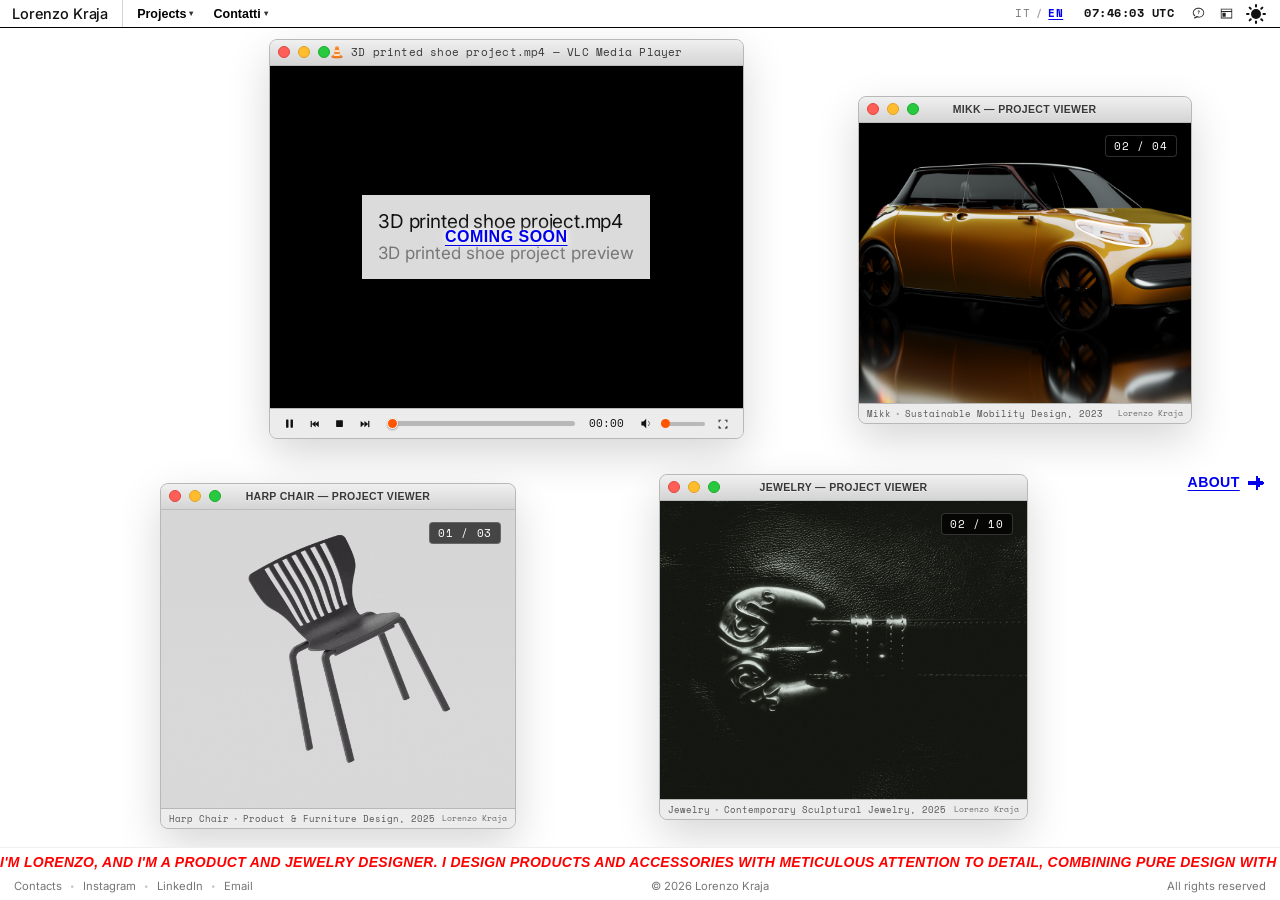
==== commit a0e3820f: "clean link" ====
--- a/index.html
+++ b/index.html
@@ -19,6 +19,18 @@
     <meta name="view-transition" content="same-origin">
     <script>
         (function() {
+            try {
+                if (window.location.protocol !== 'file:') {
+                    var p = window.location.pathname;
+                    if (p.endsWith('/index.html')) {
+                        var clean = p.slice(0, -10) || '/';
+                        window.history.replaceState(null, '', clean + window.location.search + window.location.hash);
+                    } else if (p.endsWith('.html')) {
+                        var clean = p.slice(0, -5);
+                        window.history.replaceState(null, '', clean + window.location.search + window.location.hash);
+                    }
+                }
+            } catch (e) {}
             var t = sessionStorage.getItem('macos_space_transition');
             if (t === 'to_about') document.documentElement.dataset.vtDirection = 'forward';
             else if (t === 'to_portfolio') document.documentElement.dataset.vtDirection = 'backward';
--- a/css/style.css
+++ b/css/style.css
@@ -384,8 +384,9 @@
 }
 
 .mac-nav-brand {
-    font-size: 13px;
-    font-weight: 700;
+    font-family: 'Inter', -apple-system, BlinkMacSystemFont, sans-serif;
+    font-size: 14.5px;
+    font-weight: 500;
     color: #000000;
     text-decoration: none;
     padding: 0 14px 0 0;
@@ -862,14 +863,37 @@
     display: block !important;
 }
 
-.mac-menu-has-dropdown:hover > .mac-menu-title {
+.mac-menu-has-dropdown:hover > .mac-menu-title,
+.mac-menu-title.is-active {
     background: #000000 !important;
     color: #ffffff !important;
 }
 
-body.dark-theme .mac-menu-has-dropdown:hover > .mac-menu-title {
+body.dark-theme .mac-menu-has-dropdown:hover > .mac-menu-title,
+body.dark-theme .mac-menu-title.is-active {
     background: #ffffff !important;
     color: #000000 !important;
+}
+
+.mac-dropdown-arrow {
+    font-size: 8px;
+    margin-left: 3px;
+    display: inline-block;
+    transition: transform 0.15s ease;
+    opacity: 0.8;
+}
+
+.mac-menu-item.is-open .mac-dropdown-arrow {
+    transform: rotate(180deg);
+}
+
+.mac-item-badge {
+    font-family: 'Space Mono', SFMono-Regular, monospace;
+    font-size: 11px;
+    font-weight: 700;
+    opacity: 0.65;
+    letter-spacing: -0.02em;
+    margin-right: 4px;
 }
 
 .mac-dropdown-item {
@@ -937,20 +961,34 @@
 
 /* ============================================================
    RESPONSIVE ADAPTATIONS (<= 900px)
+   Navbar has Projects & Contacts dropdown buttons; Hamburger hidden
    ============================================================ */
 @media (max-width: 900px) {
     .mac-top-nav {
         padding: 0 8px;
     }
 
-    .mac-menu-bar-items,
+    .mac-menu-bar-items {
+        display: flex !important;
+        align-items: center !important;
+        gap: 3px !important;
+    }
+
+    .mac-menu-title {
+        padding: 2px 7px !important;
+        font-size: 11.5px !important;
+        gap: 2px !important;
+    }
+
+    .mac-dropdown-menu {
+        min-width: 220px !important;
+    }
+
     .mac-help-icon,
-    .mac-app-icon {
+    .mac-app-icon,
+    .mac-menu-toggle,
+    .nb-menu-toggle {
         display: none !important;
-    }
-
-    .mac-menu-toggle {
-        display: inline-flex !important;
     }
 }
 
@@ -1578,7 +1616,8 @@
     pointer-events: auto;
 }
 
-.fg-slide img {
+.fg-slide img,
+.fg-slide video {
     width: 100%;
     height: 100%;
     object-fit: cover;
@@ -1588,7 +1627,8 @@
     transition: transform 0.6s cubic-bezier(0.16, 1, 0.3, 1);
 }
 
-.fg-hero-window:hover .fg-slide.is-active img {
+.fg-hero-window:hover .fg-slide.is-active img,
+.fg-hero-window:hover .fg-slide.is-active video {
     transform: scale(1.025);
 }
 
@@ -1705,6 +1745,8 @@
     color: var(--win-status-color);
     overflow: hidden;
     gap: 6px;
+    border-bottom-left-radius: 7px;
+    border-bottom-right-radius: 7px;
 }
 
 .fg-hero-window .kali-status-left {
@@ -2206,11 +2248,10 @@
         width: 100% !important;
         height: clamp(20px, 2.8vh, 26px) !important;
         min-height: 20px !important;
-        display: grid !important;
-        grid-template-columns: repeat(4, 1fr) !important;
-        gap: 8px !important;
+        display: flex !important;
+        justify-content: space-between !important;
+        align-items: center !important;
         padding: 0 14px 2px 14px !important;
-        align-items: center !important;
         background: transparent !important;
         border-top: none !important;
         box-sizing: border-box !important;
@@ -2218,16 +2259,32 @@
         color: var(--text-muted) !important;
         z-index: 20 !important;
         margin: 0 !important;
+        pointer-events: auto !important;
+    }
+
+    .nb-footer-links {
+        display: inline-flex !important;
+        align-items: center !important;
+        gap: 8px !important;
+    }
+
+    .nb-footer-sep {
+        opacity: 0.45;
+        font-size: 8px;
     }
 
     .nb-footer a {
         color: var(--text-muted);
         text-decoration: none;
+        pointer-events: auto !important;
+        cursor: pointer !important;
+        transition: color 0.15s ease;
     }
 
     .nb-footer a:hover {
         color: var(--text-color);
         opacity: 1;
+        text-decoration: underline;
     }
 
     .nb-footer-end {
@@ -4357,6 +4414,192 @@
     overflow: hidden;
 }
 
+/* Image Viewer / Preview Window */
+.kali-window-preview {
+    width: min(700px, 92vw);
+    height: min(540px, 80vh);
+    min-width: 300px;
+    min-height: 240px;
+    background: var(--win-bg);
+    border: 1px solid var(--win-border);
+    box-shadow: 0 24px 60px rgba(0, 0, 0, 0.65), 0 2px 10px rgba(0, 0, 0, 0.4);
+    display: flex;
+    flex-direction: column;
+    overflow: hidden;
+}
+
+.kali-preview-body {
+    flex: 1 1 auto;
+    min-height: 0;
+    width: 100%;
+    background: #0d0d0f;
+    display: flex;
+    flex-direction: column;
+    align-items: stretch;
+    justify-content: space-between;
+    overflow: hidden;
+    padding: 8px 12px 6px 12px;
+    box-sizing: border-box;
+    position: relative;
+    user-select: none;
+}
+
+body.dark-theme .kali-preview-body {
+    background: #08080a;
+}
+
+.kali-preview-stage {
+    flex: 1 1 auto;
+    min-height: 0;
+    width: 100%;
+    position: relative;
+    display: flex;
+    align-items: center;
+    justify-content: center;
+    overflow: hidden;
+    touch-action: pan-y pinch-zoom;
+}
+
+.kali-preview-img-wrap {
+    width: 100%;
+    height: 100%;
+    display: flex;
+    align-items: center;
+    justify-content: center;
+    position: relative;
+}
+
+.kali-preview-img-wrap img {
+    max-width: 100%;
+    max-height: 100%;
+    width: auto;
+    height: auto;
+    object-fit: contain;
+    border-radius: 4px;
+    box-shadow: 0 10px 30px rgba(0, 0, 0, 0.6);
+    user-select: none;
+    -webkit-user-drag: none;
+    transition: opacity 0.18s ease, transform 0.22s cubic-bezier(0.16, 1, 0.3, 1);
+}
+
+.kali-preview-nav-btn {
+    position: absolute;
+    top: 50%;
+    transform: translateY(-50%);
+    width: 40px;
+    height: 40px;
+    border-radius: 50%;
+    background: rgba(24, 24, 28, 0.78);
+    border: 1px solid rgba(255, 255, 255, 0.18);
+    color: #ffffff;
+    display: flex;
+    align-items: center;
+    justify-content: center;
+    cursor: pointer;
+    z-index: 15;
+    backdrop-filter: blur(8px);
+    -webkit-backdrop-filter: blur(8px);
+    transition: all 0.2s cubic-bezier(0.16, 1, 0.3, 1);
+    box-shadow: 0 4px 16px rgba(0, 0, 0, 0.45);
+    outline: none;
+    padding: 0;
+}
+
+.kali-preview-nav-btn:hover {
+    background: #ffffff;
+    color: #000000;
+    border-color: #ffffff;
+    transform: translateY(-50%) scale(1.08);
+}
+
+.kali-preview-nav-btn:active {
+    transform: translateY(-50%) scale(0.95);
+}
+
+.kali-preview-prev {
+    left: 10px;
+}
+
+.kali-preview-next {
+    right: 10px;
+}
+
+/* Thumbnail Carousel Strip */
+.kali-preview-thumbs-bar {
+    flex: 0 0 auto;
+    width: 100%;
+    padding-top: 8px;
+    padding-bottom: 2px;
+    box-sizing: border-box;
+    display: flex;
+    align-items: center;
+    justify-content: center;
+    overflow: hidden;
+    border-top: 1px solid rgba(255, 255, 255, 0.08);
+}
+
+.kali-preview-thumbs-strip {
+    display: flex;
+    gap: 8px;
+    overflow-x: auto;
+    overflow-y: hidden;
+    padding: 4px 12px;
+    max-width: 100%;
+    scrollbar-width: thin;
+    scrollbar-color: rgba(255, 255, 255, 0.22) transparent;
+    -webkit-overflow-scrolling: touch;
+    scroll-behavior: smooth;
+    box-sizing: border-box;
+}
+
+.kali-preview-thumbs-strip::-webkit-scrollbar {
+    height: 4px;
+}
+
+.kali-preview-thumbs-strip::-webkit-scrollbar-thumb {
+    background: rgba(255, 255, 255, 0.22);
+    border-radius: 4px;
+}
+
+.kali-preview-thumb-item {
+    flex: 0 0 50px;
+    width: 50px;
+    height: 50px;
+    border-radius: 4px;
+    overflow: hidden;
+    background: #141416;
+    border: 1.5px solid rgba(255, 255, 255, 0.15);
+    cursor: pointer;
+    position: relative;
+    opacity: 0.5;
+    transition: all 0.2s ease;
+    padding: 0;
+    outline: none;
+    box-sizing: border-box;
+}
+
+.kali-preview-thumb-item:hover {
+    opacity: 0.85;
+    border-color: rgba(255, 255, 255, 0.45);
+    transform: translateY(-2px);
+}
+
+.kali-preview-thumb-item.is-active {
+    opacity: 1;
+    border-color: #ffffff;
+    box-shadow: 0 0 0 2px rgba(255, 255, 255, 0.4), 0 4px 12px rgba(0, 0, 0, 0.6);
+    transform: scale(1.06);
+}
+
+.kali-preview-thumb-item img {
+    width: 100%;
+    height: 100%;
+    object-fit: cover;
+    display: block;
+    user-select: none;
+    -webkit-user-drag: none;
+}
+
 /* public---domain Header Toolbar (<, >, PATH) */
 .pd-fm-toolbar {
     height: 38px;
@@ -5367,10 +5610,9 @@
         gap: 10px !important;
     }
 
-    .nb-menu-toggle {
-        display: inline-flex !important;
-        align-items: center !important;
-        justify-content: center !important;
+    .nb-menu-toggle,
+    .mac-menu-toggle {
+        display: none !important;
     }
 
     /* Mobile Hamburger Menu Dropdown Overlay */
@@ -5698,7 +5940,9 @@
     #project-win-1.fg-win-mikk,
     #project-win-0.fg-win-harp,
     #project-win-2.fg-win-luca,
-    #project-win-2.fg-win-jewelry {
+    #project-win-2.fg-win-jewelry,
+    .fg-hero-window,
+    .fg-project-window {
         position: relative !important;
         top: auto !important;
         left: auto !important;
@@ -5706,21 +5950,156 @@
         bottom: auto !important;
         width: 100% !important;
         max-width: 100% !important;
-        margin: 0 auto !important;
+        margin: 0 auto 20px auto !important;
         transform: none !important;
+        height: auto !important;
+        min-height: auto !important;
+        display: flex !important;
+        flex-direction: column !important;
+        overflow: hidden !important;
+        border-radius: 8px !important;
+        box-shadow: 0 10px 32px rgba(0, 0, 0, 0.16) !important;
+    }
+
+    /* Home Page Project Cards: Prioritize Large, Crisp Images (Fix 0-height collapsed windows) */
+    .fg-hero-window-content,
+    .fg-project-window .fg-hero-window-content,
+    .fg-project-slideshow {
+        width: 100% !important;
+        aspect-ratio: 16 / 10 !important;
+        height: auto !important;
+        min-height: 220px !important;
+        flex: none !important;
+        display: block !important;
+        position: relative !important;
+        overflow: hidden !important;
+    }
+
+    .fg-hero-window-content .fg-slides-track,
+    .fg-project-slideshow .fg-slides-track {
+        position: absolute !important;
+        inset: 0 !important;
+        width: 100% !important;
+        height: 100% !important;
+    }
+
+    .fg-hero-window-content .fg-slide,
+    .fg-project-slideshow .fg-slide {
+        position: absolute !important;
+        inset: 0 !important;
+        width: 100% !important;
+        height: 100% !important;
+    }
+
+    .fg-hero-window-content .fg-slide img,
+    .fg-hero-window-content .fg-slide video,
+    .fg-project-slideshow .fg-slide img,
+    .fg-project-slideshow .fg-slide video {
+        width: 100% !important;
+        height: 100% !important;
+        object-fit: cover !important;
+        display: block !important;
+    }
+
+    /* Disable resize handles on mobile to prevent touch drag collisions */
+    .kali-resize-handle {
+        display: none !important;
+        pointer-events: none !important;
+    }
+
+    #hero-win-vlc .vlc-video-container {
+        width: 100% !important;
+        aspect-ratio: 16 / 9 !important;
+        height: auto !important;
+        min-height: 200px !important;
+        flex: none !important;
+        position: relative !important;
+        overflow: hidden !important;
+        display: block !important;
+    }
+
+    #hero-win-vlc .vlc-video-element {
+        width: 100% !important;
+        height: 100% !important;
+        object-fit: cover !important;
+        display: block !important;
+    }
+
+    #app {
+        display: flex !important;
+        flex-direction: column !important;
+    }
+
+    .mac-top-nav {
+        order: -10 !important;
+        position: sticky !important;
+        top: 0 !important;
+        z-index: 9999 !important;
+    }
+
+    /* Red Statement Marquee placed directly under Top Navbar on mobile with margins */
+    .mschf-marquee-wrap {
+        order: 2 !important;
+        margin: 10px 0 16px 0 !important;
+        border-top: 1px solid var(--border-color) !important;
+        border-bottom: 1px solid var(--border-color) !important;
+        height: 36px !important;
+        flex: 0 0 auto !important;
+    }
+
+    .mschf-marquee-item span {
+        font-size: 14.5px !important;
+    }
+
+    .sd-hero-section {
+        order: 3 !important;
+        grid-template-columns: 1fr !important;
+        padding: 8px 14px 44px 14px !important;
+        min-height: auto !important;
+        gap: 28px !important;
+    }
+
+    .nb-footer {
+        order: 4 !important;
+    }
+
+    /* Mobile VLC Window Titlebar: Ensure full file name is completely readable without ellipsis truncation */
+    .vlc-titlebar {
+        padding: 0 6px !important;
+    }
+
+    .vlc-titlebar .kali-titlebar-spacer {
+        display: none !important;
+    }
+
+    .vlc-titlebar .kali-controls {
+        width: auto !important;
+        gap: 4px !important;
+        flex-shrink: 0 !important;
+    }
+
+    .vlc-title-info {
+        justify-content: flex-start !important;
+        padding-left: 6px !important;
+        gap: 5px !important;
+        overflow: visible !important;
+        min-width: 0 !important;
+        flex: 1 1 auto !important;
+    }
+
+    .vlc-title-text {
+        font-size: clamp(8px, 2.5vw, 10px) !important;
+        letter-spacing: -0.015em !important;
+        white-space: nowrap !important;
+        overflow: visible !important;
+        text-overflow: unset !important;
+        max-width: none !important;
     }
 
     #hero-win-vlc { order: 1 !important; }
     #project-win-0 { order: 2 !important; }
     #project-win-1 { order: 3 !important; }
     #project-win-2 { order: 4 !important; }
-
-    .sd-hero-section {
-        grid-template-columns: 1fr !important;
-        padding: 24px 14px 44px 14px !important;
-        min-height: auto !important;
-        gap: 28px !important;
-    }
 
     .sd-hero-center {
         order: 1 !important;
@@ -5867,14 +6246,38 @@
         display: flex !important;
         flex-direction: column !important;
         gap: 12px !important;
-        padding-top: 36px !important;
+        padding-top: 28px !important;
         padding-bottom: 24px !important;
-        font-size: 14px !important;
+        font-size: 13.5px !important;
         grid-template-columns: none !important;
+        align-items: center !important;
+        text-align: center !important;
+        pointer-events: auto !important;
+    }
+
+    .nb-footer-links {
+        display: flex !important;
+        flex-wrap: wrap !important;
+        align-items: center !important;
+        justify-content: center !important;
+        gap: 8px 12px !important;
+    }
+
+    .nb-footer-link {
+        pointer-events: auto !important;
+        cursor: pointer !important;
+        color: var(--text-muted) !important;
+        text-decoration: none !important;
+        font-weight: 500 !important;
+    }
+
+    .nb-footer-link:hover {
+        color: var(--text-color) !important;
+        text-decoration: underline !important;
     }
 
     .nb-footer-end {
-        justify-content: flex-start !important;
+        justify-content: center !important;
     }
 
     /* ============================================================
@@ -5882,6 +6285,8 @@
        (Identico alle reference: canvas scrollabile, finestre stacked)
        ============================================================ */
     body.kali-os-page {
+        display: flex !important;
+        flex-direction: column !important;
         overflow-y: auto !important;
         overflow-x: hidden !important;
         height: auto !important;
@@ -5890,17 +6295,63 @@
         position: relative !important;
     }
 
-    /* Topbar on Mobile */
-    body.kali-os-page .kali-topbar {
+    /* Topbar on Mobile - Identical to Desktop Mac OS Menu Bar, pinned at top */
+    body.kali-os-page .mac-top-nav {
+        order: -10 !important;
         position: sticky !important;
         top: 0 !important;
-        height: 38px !important;
-        padding: 0 10px !important;
-        z-index: 1000 !important;
-        backdrop-filter: blur(12px) !important;
-        -webkit-backdrop-filter: blur(12px) !important;
-    }
-
+        left: 0 !important;
+        right: 0 !important;
+        width: 100% !important;
+        height: 28px !important;
+        flex: 0 0 28px !important;
+        z-index: 9999 !important;
+        background: #ffffff !important;
+        border-bottom: 1px solid #000000 !important;
+        display: flex !important;
+        align-items: center !important;
+        justify-content: space-between !important;
+        padding: 0 8px !important;
+        box-sizing: border-box !important;
+        font-family: 'Chicago', 'Geneva', -apple-system, BlinkMacSystemFont, 'Segoe UI', Roboto, sans-serif !important;
+    }
+
+    body.dark-theme.kali-os-page .mac-top-nav {
+        background: #1c1c1e !important;
+        border-bottom: 1px solid #38383a !important;
+        color: #ffffff !important;
+    }
+
+    body.kali-os-page .mac-nav-brand {
+        font-family: 'Inter', -apple-system, BlinkMacSystemFont, sans-serif !important;
+        font-size: 13px !important;
+        font-weight: 500 !important;
+        letter-spacing: -0.01em !important;
+        color: #000000 !important;
+        text-decoration: none !important;
+        padding: 0 8px 0 0 !important;
+        height: 100% !important;
+        display: inline-flex !important;
+        align-items: center !important;
+        white-space: nowrap !important;
+        border-right: 1px solid #d4d4d4 !important;
+        margin-right: 3px !important;
+    }
+
+    body.dark-theme.kali-os-page .mac-nav-brand {
+        color: #ffffff !important;
+        border-right-color: #38383a !important;
+    }
+
+    body.kali-os-page .mac-nav-left {
+        display: flex !important;
+        align-items: center !important;
+        height: 100% !important;
+    }
+
+    body.kali-os-page .kali-topbar-back,
+    body.kali-os-page .kali-brand-text,
+    body.kali-os-page .kali-topbar-brand,
     body.kali-os-page .kali-topbar-brand .kali-brand-tag,
     body.kali-os-page .kali-sys-indicators,
     body.kali-os-page .kali-topbar-center,
@@ -5934,12 +6385,12 @@
     /* Desktop Icons Grid: Clean Top Row */
     body.kali-os-page .kali-desktop-icons-layer {
         display: grid !important;
-        grid-template-columns: repeat(4, 1fr) !important;
-        gap: 8px 4px !important;
+        grid-template-columns: repeat(3, 1fr) !important;
+        gap: 8px 6px !important;
         position: static !important;
-        padding: 6px 2px 14px 2px !important;
+        padding: 12px 6px 18px 6px !important;
         width: 100% !important;
-        max-width: 560px !important;
+        max-width: 440px !important;
         margin: 0 auto !important;
         order: 1 !important;
     }
@@ -6027,16 +6478,32 @@
         flex-direction: column !important;
     }
 
+    body.kali-os-page .kali-window-preview {
+        height: 480px !important;
+        max-height: 75vh !important;
+        display: flex !important;
+        flex-direction: column !important;
+    }
+
     /* In screenshot 1: Folders & Files side-by-side (Row 1), Inspector below (Row 2)! */
-    body.kali-os-page .pd-3col-body,
-    .kali-window-projects .pd-3col-body,
-    .fg-win-projects .pd-3col-body {
+    body.kali-os-page .pd-3col-body:not([style*="display: none"]):not([style*="display:none"]),
+    .kali-window-projects .pd-3col-body:not([style*="display: none"]):not([style*="display:none"]),
+    .fg-win-projects .pd-3col-body:not([style*="display: none"]):not([style*="display:none"]) {
         display: grid !important;
         grid-template-columns: 44% 56% !important;
         grid-template-rows: 195px 1fr !important;
         flex: 1 1 auto !important;
         min-height: 0 !important;
         overflow: hidden !important;
+    }
+
+    body.kali-os-page .pd-3col-body[style*="display: none"],
+    body.kali-os-page .pd-3col-body[style*="display:none"],
+    .kali-window-projects .pd-3col-body[style*="display: none"],
+    .kali-window-projects .pd-3col-body[style*="display:none"],
+    .fg-win-projects .pd-3col-body[style*="display: none"],
+    .fg-win-projects .pd-3col-body[style*="display:none"] {
+        display: none !important;
     }
 
     body.kali-os-page .pd-col-folders,
@@ -6169,26 +6636,108 @@
         font-size: 10px !important;
     }
 
-    /* Bottom Taskbar on Mobile */
+    /* Bottom Taskbar on Mobile: Hidden to allow single unified scrolling page */
     body.kali-os-page .kali-os-taskbar {
-        position: fixed !important;
-        bottom: 0 !important;
-        left: 0 !important;
-        right: 0 !important;
-        height: 38px !important;
-        z-index: 2000 !important;
-        backdrop-filter: blur(12px) !important;
-        -webkit-backdrop-filter: blur(12px) !important;
-    }
-
-    body.kali-os-page .kali-taskbar-launcher span,
-    body.kali-os-page .kali-workspace-switch {
         display: none !important;
     }
 
-    body.kali-os-page .kali-task-tab {
-        padding: 3px 8px !important;
-        font-size: 11px !important;
+    /* Mobile Back Button: HOME in flow above footer, exact Adv Scam style as About button */
+    body.kali-os-page #about-side-back,
+    .fg-side-about.fg-side-about-back {
+        order: 8 !important;
+        display: flex !important;
+        position: relative !important;
+        left: auto !important;
+        right: auto !important;
+        top: auto !important;
+        bottom: auto !important;
+        transform: none !important;
+        width: 100% !important;
+        justify-content: center !important;
+        align-items: center !important;
+        margin: 36px 0 20px 0 !important;
+        z-index: 100 !important;
+        pointer-events: auto !important;
+        background: transparent !important;
+        border: none !important;
+    }
+
+    body.kali-os-page #about-side-back .sd-scam-home-link {
+        font-family: 'Helvetica Neue', Helvetica, Arial, sans-serif !important;
+        font-size: clamp(17px, 4.8vw, 22px) !important;
+        font-weight: 700 !important;
+        text-transform: uppercase !important;
+        letter-spacing: 0.03em !important;
+        color: var(--retro-blue) !important;
+        display: inline-flex !important;
+        align-items: center !important;
+        gap: 8px !important;
+        animation: scamAdvBlink 0.65s steps(1, start) infinite !important;
+        text-decoration: none !important;
+        line-height: 1 !important;
+        white-space: nowrap !important;
+        cursor: pointer !important;
+    }
+
+    body.kali-os-page #about-side-back .sd-scam-home-link:hover {
+        animation-play-state: paused !important;
+        opacity: 1 !important;
+        transform: scale(1.06) !important;
+    }
+
+    body.kali-os-page #about-side-back .sd-scam-about-text {
+        text-decoration: underline !important;
+        text-underline-offset: 3px !important;
+        text-decoration-thickness: 1.5px !important;
+    }
+
+    body.kali-os-page #about-side-back .sd-scam-arrow-left-wrap {
+        display: inline-flex !important;
+        align-items: center !important;
+        justify-content: center !important;
+        animation: scamArrowNudgeLeft 0.35s steps(1) infinite !important;
+    }
+
+    body.kali-os-page #about-side-back .sd-scam-arrow-left-wrap svg {
+        width: clamp(16px, 4vw, 20px) !important;
+        height: clamp(16px, 4vw, 20px) !important;
+        fill: currentColor !important;
+    }
+
+    body.dark-theme.kali-os-page #about-side-back .sd-scam-home-link {
+        color: var(--retro-blue) !important;
+    }
+
+    /* Mobile Brand Footer on About page - completely transparent */
+    .nb-about-page-footer {
+        order: 9 !important;
+        display: flex !important;
+        flex-direction: column !important;
+        align-items: center !important;
+        justify-content: center !important;
+        text-align: center !important;
+        gap: 10px !important;
+        height: auto !important;
+        min-height: auto !important;
+        padding: 20px 16px 36px 16px !important;
+        background: transparent !important;
+        background-color: transparent !important;
+        border-top: none !important;
+        box-shadow: none !important;
+        font-size: 12px !important;
+        width: 100% !important;
+        margin-top: 12px !important;
+        position: relative !important;
+        z-index: 10 !important;
+        box-sizing: border-box !important;
+    }
+
+    .nb-about-page-footer .nb-footer-links {
+        display: flex !important;
+        flex-wrap: wrap !important;
+        align-items: center !important;
+        justify-content: center !important;
+        gap: 8px 12px !important;
     }
 }
 
@@ -7238,39 +7787,116 @@
     transform: scale(1.07);
 }
 
-/* Responsive adjustments */
+/* Responsive adjustments — High-Fidelity Image Priority on Mobile */
 @media (max-width: 860px) {
     .digital-monograph-container {
-        padding: 8px 16px 60px 16px;
+        padding: 8px 12px 60px 12px !important;
+        max-width: 100% !important;
+        box-sizing: border-box !important;
     }
     .digital-tree-body {
-        padding-left: 60px;
+        padding-left: 36px !important;
+        padding-right: 0 !important;
     }
     .digital-rails-gutter {
-        width: 50px;
+        width: 26px !important;
     }
     .digital-rail-line {
-        width: 9px;
+        width: 5px !important;
+    }
+    .digital-node-content,
+    .digital-sub-branch {
+        padding-left: 12px !important;
+        padding-right: 0 !important;
+        margin-left: 0 !important;
     }
     .digital-section-node .digital-node-header::before {
-        width: 32px;
+        width: 22px !important;
     }
     .digital-plate-node .digital-node-header::before {
-        width: 20px;
+        width: 14px !important;
     }
     .digital-project-title {
-        font-size: clamp(40px, 11vw, 64px);
+        font-size: clamp(38px, 10vw, 58px) !important;
     }
     .digital-editorial-pair,
     .digital-editorial-joined-row,
     .digital-editorial-trio {
-        grid-template-columns: 1fr;
-        gap: 32px;
+        display: flex !important;
+        flex-direction: column !important;
+        gap: 24px !important;
+        width: 100% !important;
     }
     .digital-editorial-pair .digital-item-2,
     .digital-editorial-pair .digital-item-4,
     .digital-editorial-pair .digital-item-7 {
-        margin-top: 0;
+        margin-top: 0 !important;
+    }
+    .digital-sub-branch > .digital-image-box,
+    .digital-editorial-item .digital-image-box,
+    .digital-editorial-hero .digital-image-box {
+        padding: 4px !important;
+        width: 100% !important;
+        box-sizing: border-box !important;
+    }
+    .digital-image-box img {
+        width: 100% !important;
+        height: auto !important;
+        max-height: none !important;
+        object-fit: contain !important;
+        display: block !important;
+    }
+}
+
+@media (max-width: 540px) {
+    .digital-monograph-container {
+        padding: 6px 8px 50px 8px !important;
+    }
+    .digital-tree-body {
+        padding-left: 18px !important;
+        padding-right: 0 !important;
+    }
+    .digital-rails-gutter {
+        width: 12px !important;
+    }
+    .digital-rail-line {
+        width: 3px !important;
+    }
+    .digital-node-content,
+    .digital-sub-branch {
+        padding-left: 6px !important;
+        padding-right: 0 !important;
+        margin-left: 0 !important;
+        gap: 12px !important;
+    }
+    .digital-sub-row::before {
+        width: 6px !important;
+    }
+    .digital-project-title {
+        font-size: clamp(32px, 9.5vw, 44px) !important;
+        letter-spacing: -0.025em !important;
+        word-break: break-word !important;
+    }
+    .digital-quote {
+        font-size: 14px !important;
+        line-height: 1.5 !important;
+    }
+    .digital-section-node .digital-node-header::before {
+        width: 12px !important;
+    }
+    .digital-plate-node .digital-node-header::before {
+        width: 8px !important;
+    }
+    .digital-sub-branch > .digital-image-box,
+    .digital-editorial-item .digital-image-box,
+    .digital-editorial-hero .digital-image-box {
+        padding: 3px !important;
+        border-width: 1px !important;
+        margin-top: 6px !important;
+        border-radius: 4px !important;
+    }
+    .digital-image-box img {
+        border-radius: 2px !important;
     }
 }
 
@@ -7629,3 +8255,320 @@
         font-size: clamp(16px, 4.5vw, 22px);
     }
 }
+
+
+/* ============================================================
+   PROJECT LIGHTBOX — Fullscreen High-Fidelity Viewer
+   ============================================================ */
+.digital-image-box img,
+.digital-editorial-pair img,
+.digital-editorial-hero img,
+.digital-monograph-container img {
+    cursor: zoom-in !important;
+    transition: transform 0.35s cubic-bezier(0.16, 1, 0.3, 1), box-shadow 0.35s ease, filter 0.3s ease;
+}
+
+.digital-image-box:hover img,
+.digital-editorial-pair img:hover,
+.digital-editorial-hero img:hover {
+    transform: scale(1.012);
+}
+
+body.lightbox-open {
+    overflow: hidden !important;
+}
+
+.project-lightbox {
+    position: fixed !important;
+    inset: 0 !important;
+    width: 100vw !important;
+    height: 100vh !important;
+    height: 100dvh !important;
+    z-index: 999999 !important;
+    display: flex !important;
+    align-items: center !important;
+    justify-content: center !important;
+    opacity: 0;
+    visibility: hidden;
+    pointer-events: none;
+    transition: opacity 0.28s cubic-bezier(0.16, 1, 0.3, 1), visibility 0.28s ease;
+    user-select: none;
+}
+
+.project-lightbox.is-active {
+    opacity: 1;
+    visibility: visible;
+    pointer-events: auto;
+}
+
+.lightbox-backdrop {
+    position: absolute;
+    inset: 0;
+    background: rgba(8, 8, 8, 0.9);
+    backdrop-filter: blur(20px);
+    -webkit-backdrop-filter: blur(20px);
+    cursor: zoom-out;
+}
+
+.lightbox-stage {
+    position: relative;
+    z-index: 2;
+    width: 100%;
+    height: 100%;
+    display: flex;
+    flex-direction: column;
+    align-items: center;
+    justify-content: center;
+    padding: 24px;
+    box-sizing: border-box;
+    cursor: zoom-out;
+}
+
+.lightbox-figure {
+    display: flex;
+    flex-direction: column;
+    align-items: center;
+    justify-content: center;
+    max-width: 94vw;
+    max-height: 92vh;
+    cursor: default;
+}
+
+.lightbox-image-wrap {
+    display: flex;
+    align-items: center;
+    justify-content: center;
+    max-width: 92vw;
+    max-height: 84vh;
+    cursor: default;
+}
+
+.lightbox-img {
+    max-width: 92vw;
+    max-height: 82vh;
+    width: auto;
+    height: auto;
+    object-fit: contain;
+    border-radius: 6px;
+    box-shadow: 0 24px 70px rgba(0, 0, 0, 0.65), 0 2px 10px rgba(0, 0, 0, 0.35);
+    border: 1px solid rgba(255, 255, 255, 0.12);
+    transition: transform 0.25s cubic-bezier(0.16, 1, 0.3, 1), opacity 0.22s ease;
+    user-select: none;
+    -webkit-user-drag: none;
+}
+
+.lightbox-meta {
+    margin-top: 14px;
+    display: inline-flex;
+    align-items: center;
+    gap: 12px;
+    font-family: 'Space Mono', monospace;
+    font-size: 11px;
+    letter-spacing: 0.08em;
+    color: rgba(255, 255, 255, 0.9);
+    background: rgba(22, 22, 22, 0.75);
+    border: 1px solid rgba(255, 255, 255, 0.16);
+    padding: 5px 14px;
+    border-radius: 20px;
+    backdrop-filter: blur(10px);
+    -webkit-backdrop-filter: blur(10px);
+    box-shadow: 0 8px 24px rgba(0, 0, 0, 0.4);
+    pointer-events: auto;
+}
+
+.lightbox-counter {
+    font-weight: 700;
+    color: #ffffff;
+}
+
+.lightbox-caption {
+    opacity: 0.82;
+    text-transform: uppercase;
+    font-size: 10px;
+    max-width: 60vw;
+    white-space: nowrap;
+    overflow: hidden;
+    text-overflow: ellipsis;
+}
+
+.lightbox-btn {
+    position: absolute;
+    background: rgba(30, 30, 30, 0.75);
+    border: 1px solid rgba(255, 255, 255, 0.2);
+    color: #ffffff;
+    width: 44px;
+    height: 44px;
+    border-radius: 50%;
+    display: flex;
+    align-items: center;
+    justify-content: center;
+    cursor: pointer;
+    transition: background 0.18s ease, transform 0.18s ease, border-color 0.18s ease, box-shadow 0.18s ease;
+    backdrop-filter: blur(12px);
+    -webkit-backdrop-filter: blur(12px);
+    z-index: 10;
+    box-shadow: 0 6px 20px rgba(0, 0, 0, 0.45);
+    padding: 0;
+}
+
+.lightbox-btn:hover {
+    background: rgba(55, 55, 55, 0.95);
+    border-color: rgba(255, 255, 255, 0.45);
+    box-shadow: 0 8px 26px rgba(0, 0, 0, 0.6);
+}
+
+.lightbox-btn:active {
+    transform: scale(0.94);
+}
+
+.lightbox-close {
+    top: 22px;
+    right: 24px;
+}
+
+.lightbox-close:hover {
+    transform: scale(1.08);
+}
+
+.lightbox-prev {
+    left: 22px;
+    top: 50%;
+    transform: translateY(-50%);
+}
+
+.lightbox-prev:hover {
+    transform: translateY(-50%) scale(1.08);
+}
+
+.lightbox-next {
+    right: 22px;
+    top: 50%;
+    transform: translateY(-50%);
+}
+
+.lightbox-next:hover {
+    transform: translateY(-50%) scale(1.08);
+}
+
+@media (max-width: 768px) {
+    .lightbox-stage {
+        padding: 14px;
+    }
+
+    .lightbox-close {
+        top: 14px;
+        right: 14px;
+        width: 44px;
+        height: 44px;
+    }
+
+    .lightbox-prev,
+    .lightbox-next {
+        width: 44px;
+        height: 44px;
+    }
+
+    .lightbox-prev {
+        left: 8px;
+    }
+
+    .lightbox-next {
+        right: 8px;
+    }
+
+    .lightbox-img {
+        max-width: 96vw;
+        max-height: 78vh;
+    }
+
+    .lightbox-meta {
+        font-size: 10px;
+        padding: 5px 12px;
+        gap: 8px;
+        margin-top: 10px;
+    }
+}
+
+/* ============================================================
+   PROJECT PAGES FOOTER (Harp Chair, Mikk, Jewelry)
+   Consistent footer with clickable interactive links
+   ============================================================ */
+.nb-project-page-footer {
+    display: flex !important;
+    justify-content: space-between !important;
+    align-items: center !important;
+    padding: 24px 14px 28px 14px !important;
+    border-top: 1px solid var(--border-color) !important;
+    font-size: 12.5px !important;
+    color: var(--text-muted) !important;
+    margin-top: 48px !important;
+    box-sizing: border-box !important;
+    width: 100% !important;
+}
+
+@media (max-width: 768px) {
+    .nb-project-page-footer {
+        flex-direction: column !important;
+        gap: 12px !important;
+        text-align: center !important;
+        padding: 24px 12px 32px 12px !important;
+    }
+}
+
+/* ============================================================
+   ABOUT PAGE BRAND FOOTER & BLINKING SIDE HOME BUTTON (DESKTOP)
+   ============================================================ */
+.nb-about-page-footer {
+    display: flex !important;
+    justify-content: space-between !important;
+    align-items: center !important;
+    height: 30px !important;
+    min-height: 30px !important;
+    width: 100% !important;
+    padding: 0 16px !important;
+    box-sizing: border-box !important;
+    font-family: 'Space Mono', monospace !important;
+    font-size: 11px !important;
+    color: var(--text-muted) !important;
+    background: transparent !important;
+    background-color: transparent !important;
+    border-top: none !important;
+    box-shadow: none !important;
+    z-index: 1000 !important;
+    flex-shrink: 0 !important;
+}
+
+.nb-about-page-footer .nb-footer-links {
+    display: inline-flex !important;
+    align-items: center !important;
+    gap: 8px !important;
+}
+
+.nb-about-page-footer a {
+    color: var(--text-muted) !important;
+    text-decoration: none !important;
+    transition: color 0.15s ease !important;
+    cursor: pointer !important;
+    pointer-events: auto !important;
+}
+
+.nb-about-page-footer a:hover {
+    color: var(--text-color) !important;
+    text-decoration: underline !important;
+}
+
+@media (min-width: 901px) {
+    #about-side-back,
+    .fg-side-about.fg-side-about-back {
+        display: flex !important;
+        position: fixed !important;
+        left: 18px !important;
+        right: auto !important;
+        top: 50% !important;
+        transform: translateY(-50%) !important;
+        z-index: 9995 !important;
+        pointer-events: auto !important;
+        background: transparent !important;
+        border: none !important;
+    }
+}
